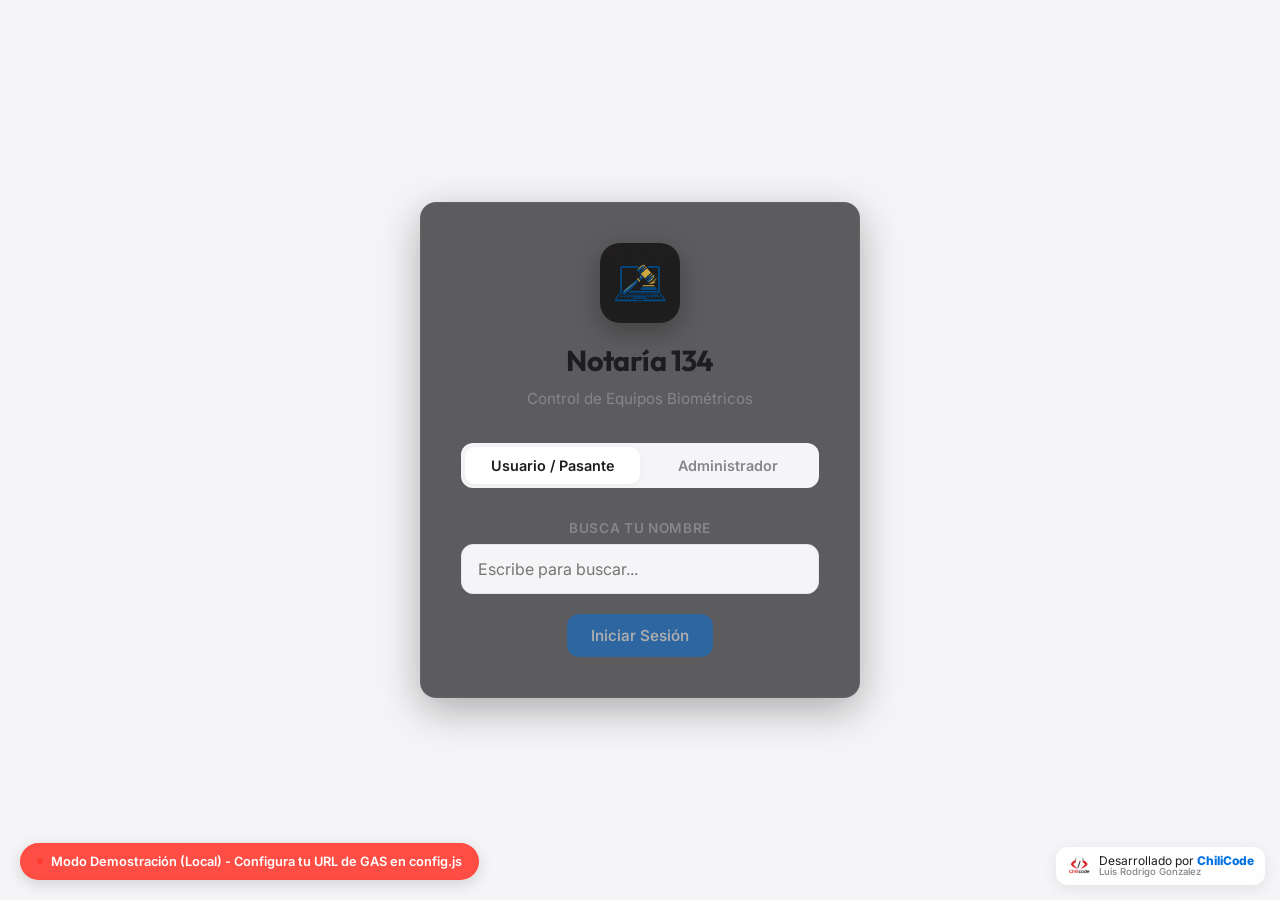
==== index.html @ 3c943389 "fix" ====
<!DOCTYPE html>
<html lang="es">
<head>
  <meta charset="UTF-8">
  <meta name="viewport" content="width=device-width, initial-scale=1.0, maximum-scale=1.0, user-scalable=no">
  <title>Control de Biométricos - Notaría 134</title>
  
  <!-- PWA Metadata -->
  <link rel="manifest" href="manifest.json">
  <meta name="theme-color" content="#1C1C1E">
  
  <!-- CACHE NUKE SCRIPT -->
  <script>
    if (!localStorage.getItem('cache_nuked_v60')) {
      if ('serviceWorker' in navigator) {
        navigator.serviceWorker.getRegistrations().then(function(registrations) {
          for(let registration of registrations) {
            registration.unregister();
          }
        });
      }
      caches.keys().then(function(names) {
        for (let name of names) caches.delete(name);
      });
      localStorage.setItem('cache_nuked_v60', 'true');
      window.location.reload(true);
    }
  </script>
  <meta name="apple-mobile-web-app-capable" content="yes">
  <meta name="apple-mobile-web-app-status-bar-style" content="black-translucent">
  <meta name="apple-mobile-web-app-title" content="Biométricos N134">
  <link rel="apple-touch-icon" href="app_icon.png">
  <link rel="icon" type="image/png" href="app_icon.png">
  
  <!-- Fonts: Outfit (headings) & Inter (UI text) -->
  <link rel="preconnect" href="https://fonts.googleapis.com">
  <link rel="preconnect" href="https://fonts.gstatic.com" crossorigin>
  <link href="https://fonts.googleapis.com/css2?family=Inter:wght@300;400;500;600;700&family=Outfit:wght@400;500;600;700;800&display=swap" rel="stylesheet">
  
  <!-- Stylesheet -->
  <link rel="stylesheet" href="styles.css?v=60">
  
  <!-- SheetJS for browser Excel parsing/exporting -->
  <script src="https://cdn.jsdelivr.net/npm/xlsx@0.18.5/dist/xlsx.full.min.js"></script>
  <!-- XlsxPopulate for style-preserving Excel exporting -->
  <script src="https://cdn.jsdelivr.net/npm/xlsx-populate@1.21.0/browser/xlsx-populate.min.js"></script>
  <!-- EmailJS SDK -->
  <script type="text/javascript" src="https://cdn.jsdelivr.net/npm/@emailjs/browser@4/dist/email.min.js"></script>
</head>
<body>

  
  
  <!-- Top Notification Toast -->
  <div id="toast" class="toast hidden"></div>
  
  <!-- Cloud/Offline Connection Status Bar -->
  <div id="connection-bar" class="connection-bar offline">
    <span class="status-dot"></span>
    <span id="connection-text">Modo Demostración (Local) - Configura tu URL de GAS en config.js</span>
  </div>
  
  <!-- Loading Progress Bar -->
  <div id="loading-progress-container" style="width: 100%; height: 4px; background-color: rgba(255,255,255,0.05); position: sticky; top: 38px; z-index: 999; overflow: hidden; display: none;">
    <div id="loading-progress-bar" style="width: 0%; height: 100%; background: linear-gradient(90deg, #0071e3, #34c759); transition: width 0.4s ease;"></div>
  </div>

  <!-- MAIN CONTAINER -->
  <main id="app-container">

    <!-- 1. LOGIN SCREEN -->
    <section id="login-view" class="view-panel active">
      <div class="login-card glass">
        <div class="logo-area">
          <img src="app_icon.png" class="logo-image" alt="N134 Logo">
          <h1>Notaría 134</h1>
          <p>Control de Equipos Biométricos</p>
        </div>
        
        <div class="role-selector">
          <button id="btn-role-user" class="role-tab active">Usuario / Pasante</button>
          <button id="btn-role-admin" class="role-tab">Administrador</button>
        </div>
        
        <!-- User Form (iPad Style Search/Select) -->
        <div id="form-user" class="login-form active">
          <div class="input-group">
            <label for="user-search">Busca tu nombre</label>
            <div class="search-container">
              <input type="text" id="user-search" placeholder="Escribe para buscar..." autocomplete="off">
              <ul id="user-results" class="autocomplete-list hidden"></ul>
            </div>
          </div>
          <button id="btn-login-user" class="btn btn-primary" disabled>Iniciar Sesión</button>
        </div>
        
        <!-- Admin Form (PIN Input) -->
        <div id="form-admin" class="login-form">
          <div class="input-group">
            <label for="admin-pin">PIN de Administrador</label>
            <input type="password" id="admin-pin" maxlength="6" placeholder="••• •••" inputmode="numeric">
          </div>
          <button id="btn-login-admin" class="btn btn-primary">Acceder al Dashboard</button>
          <button id="btn-biometric-admin" class="btn btn-secondary" style="margin-top: 10px; display: flex; align-items: center; justify-content: center; gap: 8px;" onclick="handleWebAuthn()">
            <img src="assets/icons/touch.png" alt="Biometría" style="width: 20px; height: 20px; filter: invert(1);"> Entrar con Biometría
          </button>
        </div>
      </div>
    </section>

    </section>

    <!-- DASHBOARD WRAPPER (Hidden on Login) -->
    <div id="dashboard-layout" class="dashboard-layout hidden">
      
      <!-- SIDEBAR OVERLAY (For Mobile) -->
      <div id="sidebar-overlay" class="sidebar-overlay hidden" onclick="toggleSidebar()"></div>

      <!-- DASHBOARD SIDEBAR -->
      <aside class="dashboard-sidebar">
        <!-- Close button for mobile -->
        <button id="mobile-close-btn" class="btn btn-icon mobile-only" style="position: absolute; top: 10px; right: 10px; background: transparent; border: none; font-size: 1.5rem; color: var(--text-primary); cursor: pointer;" onclick="toggleSidebar()">&times;</button>
        <div class="sidebar-logo">
          <img src="app_icon.png" alt="N134" class="sidebar-app-icon" style="width: 36px; height: 36px; border-radius: 8px;">
          <h2>Notaría 134</h2>
        </div>
        
        <nav class="sidebar-nav">
          <!-- User / Admin Dashboard Toggle -->
          <button id="nav-dashboard" class="nav-btn active" onclick="showView(state.currentUser && state.currentUser.role === 'admin' ? 'admin-view' : 'user-view')">
              <span class="nav-icon"><img src="assets/icons/dashboard.png" alt="Dashboard" style="width:24px; height:24px; object-fit:contain;"></span>
              <span class="nav-label">Dashboard</span>
            </button>
            
          <button id="nav-analytics" class="nav-btn" onclick="showView('analytics-view')">
              <span class="nav-icon"><img src="analiticas.png" alt="Análíticas" style="width:24px; height:24px; object-fit:contain;" onerror="this.src='assets/icons/dashboard.png'; this.style.filter='hue-rotate(90deg)';"></span>
              <span class="nav-label">Análíticas</span>
            </button>

          <button id="nav-manage-users" class="nav-btn" onclick="showView('manage-users-view')" style="display: none;">
              <span class="nav-icon">👥</span>
              <span class="nav-label">Gestión de Usuarios</span>
            </button>
          
          <button id="nav-profile" class="nav-btn" onclick="showView('profile-view')">
              <span class="nav-icon"><img src="assets/icons/perfil.png" alt="Perfil" style="width:28px; height:28px; object-fit:contain; border-radius:50%; background:#e0e0e0; padding:2px;"></span>
              <span class="nav-label">Perfil y Ajustes</span>
            </button>
        </nav>

        <div class="sidebar-footer">
          <!-- WhatsApp Support Button (hidden by default, shown for users) -->
          <button id="btn-whatsapp-support" class="btn btn-secondary" style="width: 100%; border: none; background: rgba(255,255,255,0.05); color: inherit; margin-bottom: 10px; display: none; align-items: center; justify-content: center; gap: 8px;">
            <img src="https://cdn-icons-png.flaticon.com/512/124/124034.png" alt="WhatsApp" style="width: 20px; height: 20px;">
            Soporte / Sugerencias
          </button>
          <button class="btn btn-secondary logout-btn" style="width: 100%; border: none; background: rgba(255,255,255,0.05); color: inherit;">
            🚪 Cerrar Sesión
          </button>
        </div>
      </aside>

      <!-- DASHBOARD CONTENT AREA -->
      <div class="dashboard-content">
        
        <!-- DASHBOARD TOPBAR -->
        <header class="dashboard-topbar">
          <div class="topbar-left">
            <button id="mobile-menu-btn" class="btn btn-icon" style="background: transparent; border: none; font-size: 1.5rem; padding: 0 10px; cursor: pointer; color: var(--text-primary);" onclick="toggleSidebar()">☰</button>
            <div class="user-greeting">
                <img src="assets/icons/perfil.png" class="hw-icon-img" alt="Perfil" style="width:36px;height:36px;margin-right:8px;border-radius:50%;background:#e0e0e0;padding:2px;">
                <span class="subtitle mobile-hide">Bienvenido, </span>
                <strong id="display-user-name">Usuario</strong>
                <span id="admin-badge-top" class="badge badge-admin hidden" style="margin-left: 10px;">Administrador</span>
              </div>
          </div>
          
          <div class="topbar-right">
            <button class="btn btn-secondary btn-sync" onclick="manualSync()" title="Sincronizar"><span class="sync-icon">🔄</span><span class="sync-text"> Sincronizar</span></button>
            <span id="user-offline-badge" class="offline-badge hidden" style="background: #FF9500; color: white; padding: 4px 8px; border-radius: 12px; font-size: 0.8rem; font-weight: bold;">☁️ 0</span>
          </div>
        </header>

        <div class="dashboard-views">
          
          <!-- 2. USER PORTAL VIEW -->
          <section id="user-view" class="view-panel">
      <!-- App Header moved to topbar -->

      <div class="content-section">
                <div class="quick-sequential-box glass">
          <h3>Asignación Equitativa de Equipos</h3>
          <p>Para equilibrar el desgaste de los equipos, el sistema asignará el biométrico de manera rotativa.</p>
          
          <div id="sequential-suggested-container" class="suggested-bio-badge suggested">
            Siguiente sugerido: <span id="suggested-bio-name">Cargando...</span>
          </div>
          
          <div style="margin-top: 10px;">
            <button id="btn-request-sequential" class="btn btn-primary btn-lg hold-to-confirm-btn">
              <div class="progress-fill"></div>
              <span id="btn-request-sequential-text">🚀 Mantén para Solicitar Equipo</span>
            </button>
          </div>
        </div>

          <div id="user-active-equipment-section" style="display: none; margin-bottom: 30px;">
            <div class="section-title">
              <h3>Mis Equipos a Devolver</h3>
              <p>Por favor, marca todos los componentes para habilitar la devolución del equipo.</p>
            </div>
            <div id="user-active-equipment-container" class="biometrics-grid">
              <!-- Dynamically populated user active equipment cards -->
            </div>
          </div>
  
          <div id="user-others-section">
            <div class="section-title">
              <h3>Estado Actual de los Equipos</h3>
              <p>A continuación se muestra la disponibilidad actual de los 8 biométricos para tu referencia.</p>
            </div>
    
            <div id="user-biometrics-grid" class="biometrics-grid">
              <!-- Dynamically populated user biometric cards -->
            </div>
          </div>
      </div>
    </section>

    <!-- NEW: ANALYTICS VIEW -->
    <section id="analytics-view" class="view-panel">
      <div class="content-section">
        <div class="section-title">
          <h3>Analíticas de Uso</h3>
          <p>Métricas en tiempo real del desgaste de equipos y demanda de pasantes.</p>
        </div>
        
        <div id="analytics-no-data-msg" class="glass text-center hidden" style="padding: 40px 20px; border-radius: 16px;">
          <div style="font-size: 3rem; margin-bottom: 16px;">📊</div>
          <h4 style="margin-bottom: 8px; font-size: 1.25rem;">Sin datos de uso para mostrar</h4>
          <p style="color: var(--text-secondary); max-width: 400px; margin: 0 auto; font-size: 0.95rem;">Una vez que los pasantes comiencen a solicitar préstamos o subas el archivo de Excel, aquí verás las gráficas de desgaste en tiempo real.</p>
        </div>

        <div id="analytics-charts-container" class="analytics-grid">
          <div class="analytics-card glass">
            <h4>Frecuencia de Uso por Biométrico</h4>
            <div class="chart-container">
              <canvas id="chart-biometrics"></canvas>
            </div>
          </div>
          
          <div class="analytics-card glass wide">
            <h4>Equipos Solicitados por Pasante</h4>
            <div class="chart-container wide">
              <canvas id="chart-users"></canvas>
            </div>
          </div>
        </div>
      </div>
    </section>

    <!-- 3. PROFILE VIEW -->
    <section id="profile-view" class="view-panel">
      <!-- Header moved to topbar -->
      <div class="content-section">
        <div class="glass" style="padding: 24px; border-radius: 16px; margin-bottom: 20px;">
          <h3>Aspecto de la Aplicación</h3>
          <p style="color: var(--text-secondary); margin-bottom: 15px;">Selecciona el tema de tu preferencia. Esto se guardará en tu dispositivo.</p>
          
          <div style="display: flex; gap: 15px;">
            <button id="btn-theme-light" class="btn btn-primary" onclick="setTheme('light')" style="flex: 1;">☀️ Modo Claro</button>
            <button id="btn-theme-dark" class="btn btn-secondary" onclick="setTheme('dark')" style="flex: 1;">🌙 Modo Oscuro</button>
          </div>
          
          <div style="margin-top: 20px; border-top: 1px solid var(--border-light); padding-top: 20px;">
            <label for="accent-color-picker" style="display: block; font-weight: 500; margin-bottom: 8px;">Color de Acento Personalizado</label>
            <div style="display: flex; align-items: center; gap: 15px;">
              <input type="color" id="accent-color-picker" onchange="setAccentColor(this.value)" style="width: 50px; height: 50px; border: none; border-radius: 8px; cursor: pointer; padding: 0; background: transparent;">
              <span style="color: var(--text-secondary); font-size: 0.9em;">Elige el color principal de los botones y detalles.</span>
            </div>
            <button class="btn btn-secondary" onclick="resetAccentColor()" style="margin-top: 10px; font-size: 0.85em; padding: 8px 16px;">Restablecer Color Original</button>
          </div>
        </div>
        
        <div id="install-app-section" class="glass" style="padding: 24px; border-radius: 16px; display: none;">
          <h3>Instalar Aplicación</h3>
          <p style="color: var(--text-secondary); margin-bottom: 15px;">Instala esta aplicación en tu dispositivo para un acceso rápido y experiencia de pantalla completa.</p>
          <button id="btn-install-app" class="btn btn-primary" style="width: 100%;">📱 Instalar App</button>
        </div>
        
        <div id="ios-install-section" class="glass" style="padding: 24px; border-radius: 16px; display: none; margin-bottom: 20px;">
          <h3>Instalar en iPhone / iPad</h3>
          <p style="color: var(--text-secondary); margin-bottom: 15px; font-size: 0.9em;">
            Para instalar esta app en iOS:
            <br><br>
            1. Toca el botón <strong>Compartir</strong> <span style="font-size: 1.2em;">⎙</span> en la barra inferior de Safari.
            <br>
            2. Desliza hacia abajo y selecciona <strong>"Agregar a Inicio"</strong> <span style="font-size: 1.2em;">➕</span>.
          </p>
        </div>
        
        <div id="admin-test-notification" class="glass" style="padding: 24px; border-radius: 16px; display: none; margin-bottom: 20px; border-left: 4px solid #FF9500;">
          <h3>Herramientas de Administrador</h3>
          <p style="color: var(--text-secondary); margin-bottom: 15px;">Prueba que el sistema de notificaciones en este dispositivo esté funcionando correctamente.</p>
          <button class="btn btn-secondary" onclick="fireNotification('Prueba Exitosa', '¡Las notificaciones están funcionando perfectamente en este equipo!')" style="width: 100%;">🔔 Probar Notificación</button>
        </div>
      </div>
    </section>

    <!-- MANAGE USERS VIEW (Admin only) -->
    <section id="manage-users-view" class="view-panel">
      <div class="content-section">
        <div class="section-title">
          <h3>👥 Gestión de Pasantes</h3>
          <p>Administra los usuarios autorizados para solicitar biológicos. Los cambios se guardan automáticamente.</p>
        </div>

        <div class="glass" style="padding: 24px; border-radius: 16px;">
          <!-- Añadir nuevo usuario - ARRIBA -->
          <div style="display: flex; gap: 10px; margin-bottom: 20px; padding-bottom: 16px; border-bottom: 1px solid rgba(255,255,255,0.08);">
            <input type="text" id="new-user-name" placeholder="➕ Nombre completo del nuevo pasante..." class="form-control" style="flex: 1;" onkeypress="if(event.key === 'Enter') addUserFromInput()">
            <button class="btn btn-primary" onclick="addUserFromInput()" style="padding: 10px 18px; white-space: nowrap;">➕ Añadir</button>
          </div>

          <!-- Barra de búsqueda -->
          <div style="margin-bottom: 12px;">
            <input type="text" id="search-user" placeholder="🔍 Buscar pasante..." class="form-control" style="width: 100%; border-radius: 8px;" oninput="renderUserList()">
          </div>

          <!-- Lista de usuarios -->
          <div id="user-management-list" style="max-height: 50vh; overflow-y: auto; border: 1px solid rgba(255,255,255,0.08); border-radius: 10px; padding: 10px;">
            <!-- Cargado dinámicamente -->
          </div>
        </div>
      </div>
    </section>


    <!-- 3. ADMIN DASHBOARD VIEW -->
    <section id="admin-view" class="view-panel">
      <!-- Admin EmailJS Progress Bar -->
      <div id="email-progress-container" class="glass" style="margin-bottom: 20px; padding: 15px; border-radius: 12px; border-left: 4px solid var(--accent);">
        <div style="display: flex; justify-content: space-between; align-items: center; margin-bottom: 8px;">
          <h4 style="margin: 0; font-size: 1rem;">Cuota de Emails (EmailJS)</h4>
          <span id="email-progress-text" style="font-weight: bold; font-size: 0.9rem;">0 / 200</span>
        </div>
        <div style="width: 100%; height: 8px; background-color: rgba(255,255,255,0.1); border-radius: 4px; overflow: hidden;">
          <div id="email-progress-bar" style="width: 0%; height: 100%; background: linear-gradient(90deg, #34c759, #FF9500); transition: width 0.3s ease;"></div>
        </div>
        <div style="font-size: 0.8rem; color: var(--text-secondary); margin-top: 8px; text-align: right;">Reinicia el día 13 de cada mes</div>
      </div>

      <div class="admin-top-actions" style="display: flex; justify-content: flex-end; margin-bottom: 15px; gap: 10px;">

         <button id="btn-excel-actions" class="btn btn-secondary" style="display:flex; align-items:center; gap:6px;"><img src="assets/icons/excel.png" class="hw-icon-img" alt="Excel" style="margin:0;"> Gestionar Excel</button>
      </div>

      <!-- Admin Tabs Navigation -->
      <nav class="admin-tabs">
        <button class="tab-link active" data-target="admin-tab-overview">Inventario (8 Bio)</button>
        <button class="tab-link" data-target="admin-tab-ink">Control de Tintas</button>
        <button class="tab-link" data-target="admin-tab-internet">Planes BAM</button>
        <button class="tab-link" data-target="admin-tab-history">Historial de Uso</button>
      </nav>

      <!-- Admin Tab Content: Inventory / Overview -->
      <div id="admin-tab-overview" class="tab-content active">
        <div class="stats-bar">
          <div class="stat-card glass">
            <span class="stat-num" id="stat-available">0</span>
            <span class="stat-label">Disponibles</span>
          </div>
          <div class="stat-card glass">
            <span class="stat-num" id="stat-occupied">0</span>
            <span class="stat-label">En campo (Ocupados)</span>
          </div>
          <div class="stat-card glass">
            <span class="stat-num" id="stat-total-uses">0</span>
            <span class="stat-label">Total Préstamos</span>
          </div>
        </div>

        <div id="admin-biometrics-grid" class="biometrics-grid">
          <!-- Dynamically populated admin cards -->
        </div>
      </div>

      <!-- Admin Tab Content: Ink Changes -->
      <div id="admin-tab-ink" class="tab-content">
        <div class="logistics-container">
          <div class="log-form-box glass">
            <h4>Registrar Cambio de Tinta</h4>
            <p class="form-desc">Registra el cambio para calcular la duración promedio de los cartuchos.</p>
            
            <form id="ink-form">
              <div class="input-group">
                <label for="ink-biometric">Equipo Biométrico</label>
                <select id="ink-biometric" required>
                  <option value="">Selecciona...</option>
                  <option value="1">Biométrico 1 (HP OfficeJet 200)</option>
                  <option value="2">Biométrico 2 (HP OfficeJet 200)</option>
                  <option value="3">Biométrico 3 (EPSON WF-100)</option>
                  <option value="4">Biométrico 4 (EPSON WF-100)</option>
                  <option value="5">Biométrico 5 (EPSON WF-100)</option>
                  <option value="6">Biométrico 6 (EPSON WF-100)</option>
                  <option value="7">Biométrico 7 (EPSON WF-100)</option>
                  <option value="8">Biométrico 8 (EPSON WF-100)</option>
                </select>
              </div>
              <div class="input-group">
                <label for="ink-user">Responsable del Cambio</label>
                <input type="text" id="ink-user" value="Administrador" required>
              </div>
              <div class="input-group">
                <label for="ink-notes">Observaciones / Detalles</label>
                <textarea id="ink-notes" placeholder="Ej. Cambio de cartucho negro HP 62..." rows="3"></textarea>
              </div>
              <button type="submit" class="btn btn-primary">Registrar Cambio</button>
            </form>
          </div>

          <div class="log-history-box glass">
            <h4>Historial de Cambios de Tinta</h4>
            <div class="table-wrapper">
              <table id="ink-history-table">
                <thead>
                  <tr>
                    <th>Fecha</th>
                    <th>Biométrico</th>
                    <th>Registrado por</th>
                    <th>Observaciones</th>
                  </tr>
                </thead>
                <tbody id="ink-history-tbody">
                  <tr><td colspan="4" class="text-center">No hay registros aún</td></tr>
                </tbody>
              </table>
            </div>
          </div>
        </div>
      </div>

      <!-- Admin Tab Content: Internet Plans / BAM -->
      <div id="admin-tab-internet" class="tab-content">
        <div class="logistics-container">
          <div class="log-form-box glass">
            <h4>Registrar Renovación de Datos (BAM)</h4>
            <p class="form-desc">Registra los recargas y planes asignados a los chips BAM.</p>
            
            <form id="internet-form">
              <div class="input-group">
                <label for="net-biometric">Equipo Biométrico</label>
                <select id="net-biometric" required>
                  <option value="">Selecciona...</option>
                  <option value="1">Biométrico 1 (Chip 55 13 92 13 97)</option>
                  <option value="2">Biométrico 2 (Chip 55 37 16 67 30)</option>
                  <option value="3">Biométrico 3 (Chip 55 21 12 29 45)</option>
                  <option value="4">Biométrico 4 (Chip 55 74 82 60 26)</option>
                  <option value="5">Biométrico 5 (Chip 55 22 99 60 18)</option>
                  <option value="6">Biométrico 6 (Chip 55 61 55 38 52)</option>
                  <option value="7">Biométrico 7 (Chip 55 47 85 81 57)</option>
                  <option value="8">Biométrico 8 (Chip 55 49 16 78 44)</option>
                </select>
              </div>
              <div class="input-group">
                <label for="net-plan">Plan de Datos Asignado</label>
                <input type="text" id="net-plan" placeholder="Ej. 1.99 GB hasta 26/10/2026" required>
              </div>
              <div class="input-group">
                <label for="net-user">Registrado por</label>
                <input type="text" id="net-user" value="Administrador" required>
              </div>
              <div class="input-group">
                <label for="net-notes">Observaciones</label>
                <textarea id="net-notes" placeholder="Ej. Recarga Telcel Amigo..." rows="2"></textarea>
              </div>
              <button type="submit" class="btn btn-primary">Registrar Plan</button>
            </form>
          </div>

          <div class="log-history-box glass">
            <h4>Historial de Planes BAM</h4>
            <div class="table-wrapper">
              <table id="net-history-table">
                <thead>
                  <tr>
                    <th>Fecha</th>
                    <th>Biométrico</th>
                    <th>Plan</th>
                    <th>Registrado por</th>
                    <th>Detalles</th>
                  </tr>
                </thead>
                <tbody id="net-history-tbody">
                  <tr><td colspan="5" class="text-center">No hay registros aún</td></tr>
                </tbody>
              </table>
            </div>
          </div>
        </div>
      </div>

      <!-- Admin Tab Content: General Usage History -->
      <div id="admin-tab-history" class="tab-content">
        <div class="history-container glass">
          <div class="history-header">
            <h4>Historial de Préstamos</h4>
            <div class="search-filter">
              <input type="text" id="history-search" placeholder="Filtrar por usuario o equipo...">
            </div>
          </div>
          <div class="table-wrapper">
            <table id="history-table">
              <thead>
                <tr>
                  <th>Biométrico</th>
                  <th>Usuario</th>
                  <th>Fecha Salida</th>
                  <th>Salida Solicitada</th>
                  <th>Salida Real</th>
                  <th>Fecha Retorno</th>
                  <th>Retorno Real</th>
                  <th>Estado</th>
                  <th>Acción</th>
                </tr>
              </thead>
              <tbody id="history-tbody">
                <!-- Dynamically populated history logs -->
              </tbody>
            </table>
            <div style="text-align:center; margin-top: 15px;">
              <button class="btn btn-secondary" onclick="loadMoreHistory()">Cargar 50 más</button>
            </div>
          </div>
        </div>
        </div>
      </div>
    </section>

        </div> <!-- /.dashboard-views -->
      </div> <!-- /.dashboard-content -->
    </div> <!-- /#dashboard-layout -->

  </main>

  <!-- 4. MODALS -->
  
  <!-- A. Reservation Confirm Modal -->
  <div id="modal-reserve" class="modal">
    <div class="modal-content glass animate-slide-up">
      <div class="modal-header">
        <h3 id="modal-reserve-title">Confirmar Solicitud</h3>
        <button class="modal-close">&times;</button>
      </div>
      <div class="modal-body">
        <p>¿Estás seguro de solicitar el <strong><span id="txt-modal-bio-name">Biométrico X</span></strong>?</p>
        <div class="hardware-bullet-list" id="txt-modal-bio-hw">
          <!-- Pre-filled hardware details -->
        </div>
        <!-- Admin-only User Selector -->
        <div id="admin-user-selector-group" class="input-group hidden">
          <label for="admin-select-user">Asignar a Usuario / Pasante</label>
          <div class="search-container">
            <input type="text" id="admin-select-user" placeholder="Escribe el nombre del pasante..." autocomplete="off">
            <ul id="admin-user-results" class="autocomplete-list hidden"></ul>
          </div>
        </div>
        <div class="input-group">
          <label for="select-exit-time">Selecciona tu hora de salida programada</label>
          <select id="select-exit-time">
            <!-- Dynamically generated half hours from 7:00 AM to 4:00 PM -->
          </select>
        </div>
      </div>
      <div class="modal-footer">
        <button class="btn btn-secondary modal-close">Cancelar</button>
        <button id="btn-confirm-reservation" class="btn btn-primary">Confirmar y Salir</button>
      </div>
    </div>
  </div>

  <!-- B. Responsive View & Print Modal -->
  <div id="modal-print" class="modal">
    <div class="modal-content glass modal-large animate-slide-up">
      <div class="modal-header">
        <h3>Carta Responsiva de Equipo</h3>
        <div class="header-actions">
          <button id="btn-trigger-print" class="btn btn-primary">Imprimir Responsiva</button>
          <button class="modal-close btn btn-secondary">Cerrar</button>
        </div>
      </div>
      <div class="modal-body print-preview-body">
        <!-- Render paper copy of responsiva inside this container for preview -->
        <div id="responsiva-paper-container"></div>
      </div>
    </div>
  </div>

  <!-- C. Excel Manager Modal -->
  <div id="modal-excel" class="modal">
    <div class="modal-content glass animate-slide-up">
      <div class="modal-header">
        <h3>Sincronización Excel</h3>
        <button class="modal-close">&times;</button>
      </div>
      <div class="modal-body">
        <p class="modal-desc">Importa tu archivo Excel actual para inicializar o exporta los registros actuales.</p>
        
        <div class="excel-drag-drop" id="drop-zone">
          <svg width="40" height="40" viewBox="0 0 24 24" fill="none" stroke="currentColor" stroke-width="2" stroke-linecap="round" stroke-linejoin="round"><path d="M21 15v4a2 2 0 0 1-2 2H5a2 2 0 0 1-2-2v-4"/><polyline points="17 8 12 3 7 8"/><line x1="12" y1="3" x2="12" y2="15"/></svg>
          <p>Arrastra tu archivo Excel aquí</p>
          <span>o haz clic para seleccionar</span>
          <input type="file" id="excel-file-input" accept=".xlsx, .xls" style="display: none;">
        </div>
        <div id="import-status" class="import-status hidden"></div>
      </div>
      <div class="modal-footer">
        <button id="btn-export-excel" class="btn btn-secondary">Exportar a Excel (.xlsx)</button>
        <button class="btn btn-secondary modal-close">Cerrar</button>
      </div>
    </div>
  </div>

  <!-- D. Support / WhatsApp Modal -->
  <div id="modal-support" class="modal">
    <div class="modal-content glass animate-slide-up" style="text-align: center;">
      <div class="modal-header">
        <h3>Sugerencias y Soporte</h3>
        <button class="modal-close">&times;</button>
      </div>
      <div class="modal-body">
        <p style="margin-bottom: 20px;">¿Tienes alguna sugerencia sobre el aspecto de la aplicación, encontraste algún error o tuviste una mala experiencia?</p>
        <p style="margin-bottom: 20px;"><strong>¡Queremos escucharte!</strong></p>
        <a href="https://wa.me/525574123521" target="_blank" class="btn btn-primary" style="display: inline-flex; align-items: center; justify-content: center; gap: 8px; width: 100%; background-color: #25D366; color: white;">
          <img src="https://cdn-icons-png.flaticon.com/512/124/124034.png" alt="WhatsApp" style="width: 24px; height: 24px; filter: brightness(0) invert(1);">
          Contactar por WhatsApp
        </a>
      </div>
    </div>
  </div>

  <!-- 5. PRINT TEMPLATE (Hidden on Screen, visible on @media print) -->
  <div id="print-area">
    <!-- Clean page to inject the formatted document -->
  </div>

  <!-- ChiliCode Watermark -->
  <a href="https://chilicode-official.github.io/ChiliCode/" target="_blank" class="chilicode-watermark">
    <img src="chilicode.png" alt="ChiliCode Logo" class="chilicode-logo">
    <div class="chilicode-text">
      <span>Desarrollado por <strong>ChiliCode</strong></span>
      <small>Luis Rodrigo Gonzalez</small>
    </div>
  </a>

  <!-- 10. SCREENSAVER (Stand-By) -->
  <div id="screensaver" class="screensaver hidden">
    <!-- Fondo con partículas -->
    <canvas id="particles-bg"></canvas>
    <!-- Gradiente aurora animado -->
    <div class="ss-aurora"></div>
    <!-- Contenido centrado (bouncing via JS) -->
    <div class="screensaver-content">
      <!-- Logo notaría -->
      <div class="ss-logo-ring">
        <img src="app_icon.png" alt="N134" class="ss-logo-img">
      </div>
      <!-- Reloj -->
      <div id="screensaver-time">12:00 PM</div>
      <div id="screensaver-date">Lunes, 1 de Enero</div>
      <!-- Pills de estado -->
      <div class="ss-pills">
        <div class="ss-pill available">
          <span class="ss-pill-dot"></span>
          <span id="ss-stat-available">--</span> disponibles
        </div>
        <div class="ss-pill occupied">
          <span class="ss-pill-dot"></span>
          <span id="ss-stat-occupied">--</span> en campo
        </div>
        <div class="ss-pill pending hidden" id="ss-pill-pending-container">
          <span class="ss-pill-dot"></span>
          <span id="ss-stat-pending">--</span> pendientes
        </div>
      </div>
      <!-- Hint -->
      <div class="screensaver-hint">Toca o mueve el mouse para despertar</div>
    </div>
  </div>

  <!-- Scripts -->
  <script src="https://cdnjs.cloudflare.com/ajax/libs/vanilla-tilt/1.8.1/vanilla-tilt.min.js"></script>
  <script src="https://cdn.jsdelivr.net/npm/chart.js"></script>
  <script src="https://cdn.jsdelivr.net/npm/canvas-confetti@1.6.0/dist/confetti.browser.min.js"></script>
  <!-- Firebase SDK -->
  <script src="https://www.gstatic.com/firebasejs/8.10.1/firebase-app.js"></script>
  <script src="https://www.gstatic.com/firebasejs/8.10.1/firebase-firestore.js"></script>
  <script src="config.js?v=60"></script>
  <script src="excel-export-helpers.js?v=60"></script>
  <script src="app.js?v=60"></script>
  <script>
    // Register Service Worker for PWA
    if ('serviceWorker' in navigator) {
      window.addEventListener('load', () => {
        navigator.serviceWorker.register('service-worker.js')
          .then(reg => {
            console.log('Service Worker registrado con éxito:', reg.scope);
            reg.update(); // Forzar actualización de service-worker
          })
          .catch(err => console.log('Fallo al registrar Service Worker:', err));
      });
    }
  </script>

  <!-- Módulo de Gestión de Usuarios (ahora como vista en el panel lateral, ver manage-users-view) -->

  <!-- Módulo de Edición de Biométricos -->
  <div id="modal-edit-biometric" class="modal">
    <div class="modal-content glass animate-slide-up" style="max-width: 500px; text-align: left;">
      <div class="modal-header">
        <h3 id="edit-bio-title">✏️ Editar Biométrico</h3>
        <button class="modal-close" onclick="document.getElementById('modal-edit-biometric').classList.remove('active')">&times;</button>
      </div>
      <div class="modal-body" style="display:flex; flex-direction:column; gap: 10px;">
        <input type="hidden" id="edit-bio-num">
        <div>
          <label style="font-size: 0.85rem; color: var(--text-secondary);">💻 Laptop (Marca/Modelo)</label>
          <div style="display:flex; gap: 5px;">
            <input type="text" id="edit-bio-laptop-marca" class="form-control" placeholder="Marca (ej. HP)">
            <input type="text" id="edit-bio-laptop-modelo" class="form-control" placeholder="Modelo (ej. ProBook 440 G8)">
          </div>
        </div>
        <div>
          <label style="font-size: 0.85rem; color: var(--text-secondary);">🖨️ Impresora (Marca/Modelo)</label>
          <div style="display:flex; gap: 5px;">
            <input type="text" id="edit-bio-impresora-marca" class="form-control" placeholder="Marca (ej. EPSON)">
            <input type="text" id="edit-bio-impresora-modelo" class="form-control" placeholder="Modelo (ej. WF-100)">
          </div>
        </div>
        <div>
          <label style="font-size: 0.85rem; color: var(--text-secondary);">👆 Lector Biométrico</label>
          <input type="text" id="edit-bio-lector" class="form-control" placeholder="Lector (ej. Lector HID)">
        </div>
        <div>
          <label style="font-size: 0.85rem; color: var(--text-secondary);">📶 Router BAM</label>
          <div style="display:flex; gap: 5px;">
            <input type="text" id="edit-bio-router-modelo" class="form-control" placeholder="Modelo (ej. BAM Alcatel)">
            <input type="text" id="edit-bio-router-imei" class="form-control" placeholder="IMEI">
          </div>
        </div>
      </div>
      <div class="modal-footer" style="display:flex; justify-content: flex-end; gap: 10px; margin-top: 15px;">
        <button class="btn btn-secondary" onclick="document.getElementById('modal-edit-biometric').classList.remove('active')">Cancelar</button>
        <button class="btn btn-primary" onclick="saveBiometricHardware()">Guardar Cambios</button>
      </div>
    </div>
  </div>
</body>
</html>
---- styles.css ----
/* ==========================================================================
   DESIGN SYSTEM - CONTROL DE BIOMÉTRICOS (NOTARÍA 134)
   Apple-Inspired Clean & Modern UI
   ========================================================================== */

/* --- Custom Properties (Apple Palette) --- */
:root {
  --font-heading: 'Outfit', -apple-system, BlinkMacSystemFont, "Segoe UI", Roboto, sans-serif;
  --font-body: 'Inter', -apple-system, BlinkMacSystemFont, "Segoe UI", Roboto, sans-serif;
  
  /* Light Mode Colors */
  --bg-system: #F5F5F7;
  --bg-card: #FFFFFF;
  --bg-card-hover: #FAFAFC;
  --accent: #0071E3;
  --accent-light: rgba(0, 113, 227, 0.1);
  --text-primary: #1D1D1F;
  --text-secondary: #86868B;
  --text-tertiary: #AEAEB2;
  --border: #E5E5EA;
  --border-light: rgba(0, 0, 0, 0.05);
  --shadow-sm: 0 2px 8px rgba(0, 0, 0, 0.04);
  --shadow-md: 0 8px 24px rgba(0, 0, 0, 0.08);
  --shadow-lg: 0 16px 40px rgba(0, 0, 0, 0.12);
  
  /* Status Colors */
  --color-available: #28a745;
  --color-available-bg: rgba(40, 167, 69, 0.1);
  --color-occupied: #fd7e14;
  --color-occupied-bg: rgba(253, 126, 20, 0.1);
  --color-error: #dc3545;
  --color-error-bg: rgba(220, 53, 69, 0.1);
  
  --transition-smooth: all 0.25s cubic-bezier(0.25, 0.8, 0.25, 1);
  --border-radius-sm: 8px;
  --border-radius-md: 12px;
  --border-radius-lg: 16px;
}

/* --- Dark Mode Override --- */
@media (prefers-color-scheme: dark) {
  body:not(.light-theme) {
    --bg-system: #000000;
    --bg-card: #1C1C1E;
    --bg-card-hover: #2C2C2E;
    --text-primary: #F5F5F7;
    --text-secondary: #86868B;
    --text-tertiary: #48484A;
    --border: #2C2C2E;
    --border-light: rgba(255, 255, 255, 0.05);
    --shadow-sm: 0 2px 8px rgba(0, 0, 0, 0.2);
    --shadow-md: 0 8px 24px rgba(0, 0, 0, 0.4);
    --shadow-lg: 0 16px 40px rgba(0, 0, 0, 0.6);
    --accent-light: rgba(0, 113, 227, 0.2);
  }
}

body.dark-theme {
  --bg-system: #000000;
  --bg-card: #1C1C1E;
  --bg-card-hover: #2C2C2E;
  --text-primary: #F5F5F7;
  --text-secondary: #86868B;
  --text-tertiary: #48484A;
  --border: #2C2C2E;
  --border-light: rgba(255, 255, 255, 0.05);
  --shadow-sm: 0 2px 8px rgba(0, 0, 0, 0.2);
  --shadow-md: 0 8px 24px rgba(0, 0, 0, 0.4);
  --shadow-lg: 0 16px 40px rgba(0, 0, 0, 0.6);
  --accent-light: rgba(0, 113, 227, 0.2);
}

body.light-theme {
  --bg-system: #F5F5F7;
  --bg-card: #FFFFFF;
  --bg-card-hover: #FAFAFC;
  --text-primary: #1D1D1F;
  --text-secondary: #86868B;
  --text-tertiary: #AEAEB2;
  --border: #E5E5EA;
  --border-light: rgba(0, 0, 0, 0.05);
  --shadow-sm: 0 2px 8px rgba(0, 0, 0, 0.04);
  --shadow-md: 0 8px 24px rgba(0, 0, 0, 0.08);
  --shadow-lg: 0 16px 40px rgba(0, 0, 0, 0.12);
  --accent-light: rgba(0, 113, 227, 0.1);
}

/* --- Reset & Global --- */
* {
  box-sizing: border-box;
  margin: 0;
  padding: 0;
  -webkit-font-smoothing: antialiased;
  -moz-osx-font-smoothing: grayscale;
}

html {
  overflow-x: hidden;
  overscroll-behavior: none; /* Previene pull-to-refresh del navegador en m\u00f3vil */
}

body {
  overscroll-behavior-y: none;
  overflow-x: hidden;
  font-family: var(--font-body);
  background-color: var(--bg-system);
  color: var(--text-primary);
  height: 100vh;
  overflow: hidden;
  display: flex;
  flex-direction: column;
  line-height: 1.5;
  transition: background-color 0.3s ease;
}

/* --- Layout Container --- */
#app-container {
  flex: 1;
  min-height: 0;
  width: 100%;
  display: flex;
  flex-direction: column;
  overflow: hidden;
}

/* ==========================================================================
   DASHBOARD LAYOUT (New UI Structure)
   ========================================================================== */
.dashboard-layout {
  display: flex;
  flex: 1;
  min-height: 0;
  width: 100%;
  overflow: hidden;
  background-color: var(--bg-system);
}

/* --- Sidebar --- */
.dashboard-sidebar {
  width: 260px;
  height: 100%;
  overflow-y: auto;
  overflow-x: hidden;
  background-color: #16242B; /* Dark premium slate/teal from image */
  color: #FFFFFF;
  display: flex;
  flex-direction: column;
  transition: transform 0.3s cubic-bezier(0.4, 0, 0.2, 1);
  box-shadow: 2px 0 10px rgba(0,0,0,0.1);
  z-index: 900;
}

.sidebar-logo {
  padding: 30px 24px;
  display: flex;
  align-items: center;
  gap: 12px;
  border-bottom: 1px solid rgba(255, 255, 255, 0.05);
}

.sidebar-logo h2 {
  font-size: 1.4rem;
  margin: 0;
  color: #FFFFFF;
  letter-spacing: 0.5px;
}

.sidebar-logo .apple-logo-sim {
  width: 36px;
  height: 36px;
  background: var(--accent);
  color: white;
  border-radius: 8px;
  display: flex;
  align-items: center;
  justify-content: center;
  font-weight: bold;
  font-size: 0.9rem;
}

.sidebar-nav {
  padding: 24px 16px;
  display: flex;
  flex-direction: column;
  gap: 8px;
  flex: 1;
}

.nav-btn {
  background: transparent;
  border: none;
  color: rgba(255, 255, 255, 0.7);
  padding: 14px 16px;
  border-radius: 12px;
  display: flex;
  align-items: center;
  gap: 12px;
  font-family: var(--font-body);
  font-size: 1rem;
  font-weight: 500;
  cursor: pointer;
  text-align: left;
  transition: all 0.2s ease;
}

.nav-btn:hover {
  background: rgba(255, 255, 255, 0.1);
  color: #FFFFFF;
}

.nav-btn.active {
  background: var(--accent);
  color: #FFFFFF;
  box-shadow: 0 4px 12px rgba(0, 113, 227, 0.3);
}

.sidebar-footer {
  padding: 24px 16px;
  border-top: 1px solid rgba(255, 255, 255, 0.05);
}

/* --- Dashboard Content Area --- */
.dashboard-content {
  flex: 1;
  min-width: 0;
  display: flex;
  flex-direction: column;
  height: 100vh;
  overflow: hidden;
  background-color: #F4F7F6; /* Light gray dashboard background */
}
body.dark-theme .dashboard-content {
  background-color: var(--bg-system); /* In dark mode, match root */
}

/* --- Topbar --- */
.dashboard-topbar {
  display: flex;
  justify-content: space-between;
  align-items: center;
  padding: 28px 60px;
  background-color: var(--bg-card);
  border-bottom: 1px solid var(--border);
  box-shadow: 0 2px 10px rgba(0,0,0,0.02);
  z-index: 10;
}

.topbar-left {
  display: flex;
  align-items: center;
  gap: 20px;
}

.topbar-right {
  display: flex;
  align-items: center;
  gap: 15px;
}

.mobile-only {
  display: none;
}

/* Sidebar Collapsed State (Desktop) */
@media (min-width: 769px) {
  .dashboard-sidebar {
    transition: width 0.35s cubic-bezier(0.4, 0, 0.2, 1);
  }
  .dashboard-sidebar.collapsed { width: 72px; }
  .dashboard-sidebar.collapsed h2,
  .dashboard-sidebar.collapsed .nav-label { 
    opacity: 0;
    width: 0;
    overflow: hidden;
    display: none;
  }
  .dashboard-sidebar.collapsed .sidebar-logo { padding: 28px 10px; justify-content: center; }
  .dashboard-sidebar.collapsed .nav-btn { padding: 14px; justify-content: center; gap: 0; }
  .dashboard-sidebar.collapsed .nav-icon { margin: 0; font-size: 1.3rem; }
  .dashboard-sidebar.collapsed .sidebar-footer { padding: 24px 10px; }
  .dashboard-sidebar.collapsed .logout-btn { font-size: 0; padding: 14px; }
  .dashboard-sidebar.collapsed .logout-btn::after { content: "🚪"; font-size: 1.2rem; display: block; margin: 0 auto; }
  .dashboard-sidebar.collapsed #btn-whatsapp-support { display: none !important; }
  .dashboard-sidebar.collapsed .sidebar-app-icon { margin: 0; }
}

.dashboard-views {
  flex: 1;
  overflow-y: auto;
  overflow-x: hidden;
  padding: 40px 60px 80px 60px;
}

/* --- Responsive Layout Adjustments --- */
@media (max-width: 768px) {
  .dashboard-sidebar {
    position: fixed;
    top: 0;
    left: 0;
    height: 100vh;
    transform: translateX(-100%);
    transition: transform 0.35s cubic-bezier(0.4, 0, 0.2, 1);
  }
  .dashboard-sidebar.open {
    transform: translateX(0);
  }
  .dashboard-topbar {
    padding: 16px 20px;
  }
  .dashboard-views {
    padding: 20px;
  }
}

@media (max-width: 480px) {
  .mobile-hide { display: none; }
  .dashboard-topbar { padding: 12px 10px; }
  .topbar-right .btn { padding: 8px 12px; font-size: 0.8rem; }
  #display-user-name { font-size: 0.9rem; }
}


/* --- Typography --- */
h1, h2, h3, h4 {
  font-family: var(--font-heading);
  font-weight: 700;
  letter-spacing: -0.02em;
}

h1 { font-size: 2.2rem; }
h2 { font-size: 1.8rem; }
h3 { font-size: 1.4rem; }
h4 { font-size: 1.1rem; }

/* --- Helper Classes --- */
.glass {
  background: var(--bg-card);
  border: 1px solid var(--border);
  box-shadow: 0 4px 15px rgba(0, 0, 0, 0.03); /* Softer, premium shadow */
  border-radius: var(--border-radius-lg);
  /* Removed heavy backdrop-filter to match flat dashboard UI */
}

.text-center { text-align: center; }
.hidden { display: none !important; }

/* --- Buttons --- */
.btn {
  display: inline-flex;
  align-items: center;
  justify-content: center;
  padding: 12px 24px;
  border-radius: var(--border-radius-md);
  font-family: var(--font-body);
  font-size: 0.95rem;
  font-weight: 550;
  cursor: pointer;
  transition: var(--transition-smooth);
  border: none;
  text-decoration: none;
  gap: 8px;
  white-space: normal;
  word-wrap: break-word;
  text-align: center;
}

.btn:active {
  transform: scale(0.97);
}

.btn:disabled {
  opacity: 0.5;
  cursor: not-allowed;
  transform: none;
}

.btn-primary {
  background-color: var(--accent);
  color: #FFFFFF;
}

.btn-primary:hover {
  background-color: #0077ED;
  box-shadow: 0 4px 12px rgba(0, 113, 227, 0.2);
}

.btn-secondary {
  background-color: var(--border);
  color: var(--text-primary);
}

.btn-secondary:hover {
  background-color: var(--bg-card-hover);
}

/* --- Form Fields --- */
.input-group {
  margin-bottom: 20px;
  display: flex;
  flex-direction: column;
  gap: 6px;
}

.input-group label {
  font-size: 0.85rem;
  font-weight: 600;
  color: var(--text-secondary);
  text-transform: uppercase;
  letter-spacing: 0.05em;
}

input[type="text"],
input[type="password"],
input[type="time"],
select,
textarea {
  width: 100%;
  padding: 14px 16px;
  border-radius: var(--border-radius-md);
  border: 1px solid var(--border);
  background-color: var(--bg-system) !important;
  color: var(--text-primary) !important;
  font-family: var(--font-body);
  font-size: 1rem;
  transition: var(--transition-smooth);
  outline: none;
  -webkit-appearance: none;
  appearance: none;
}

input:focus,
select:focus,
textarea:focus {
  border-color: var(--accent);
  background-color: var(--bg-card);
  box-shadow: 0 0 0 4px var(--accent-light);
}

/* --- Badges --- */
.badge {
  display: inline-flex;
  padding: 6px 12px;
  border-radius: 20px;
  font-size: 0.8rem;
  font-weight: 600;
  text-transform: uppercase;
  letter-spacing: 0.03em;
}

.badge-admin {
  background-color: var(--accent-light);
  color: var(--accent);
}

/* --- Connection Status Bar --- */
.connection-bar {
  position: fixed;
  bottom: 20px;
  left: 20px;
  padding: 8px 16px;
  border-radius: 50px;
  font-size: 0.8rem;
  font-weight: 600;
  display: flex;
  align-items: center;
  gap: 8px;
  z-index: 9999;
  box-shadow: 0 4px 15px rgba(0, 0, 0, 0.15);
  transition: all 0.3s cubic-bezier(0.16, 1, 0.3, 1);
  background-color: rgba(28, 28, 30, 0.95);
  backdrop-filter: blur(10px);
  -webkit-backdrop-filter: blur(10px);
  color: #FFFFFF;
}

.connection-bar.online {
  background-color: rgba(28, 28, 30, 0.85);
  color: #34C759;
  border: 1px solid rgba(52, 199, 89, 0.2);
  animation: fadeOutStatus 0.5s ease 5s forwards;
}

.connection-bar.offline {
  background-color: rgba(255, 59, 48, 0.9);
  color: #FFFFFF;
  border: 1px solid rgba(255, 59, 48, 0.3);
}

.connection-bar.demo {
  background-color: rgba(0, 113, 227, 0.9);
  color: #FFFFFF;
  border: 1px solid rgba(0, 113, 227, 0.3);
}

.connection-bar.loading {
  background-color: rgba(28, 28, 30, 0.85);
  color: #FF9500;
  border: 1px solid rgba(255, 149, 0, 0.2);
}

.status-dot {
  width: 6px;
  height: 6px;
  border-radius: 50%;
  background-color: #FF3B30;
  display: inline-block;
  animation: pulse 1.5s infinite;
}

.connection-bar.online .status-dot {
  background-color: #34C759;
  animation: none;
}

.connection-bar.demo .status-dot {
  background-color: #FFFFFF;
  animation: none;
}

.connection-bar.loading .status-dot {
  background-color: #FF9500;
  animation: pulse 1.5s infinite;
}

@keyframes fadeOutStatus {
  to {
    opacity: 0;
    transform: translateY(20px);
    pointer-events: none;
  }
}

/* --- Toast Notification --- */
.toast {
  position: fixed;
  top: 15px;
  left: 50%;
  transform: translateX(-50%) translateY(-150%);
  background-color: #000000;
  color: #FFFFFF;
  padding: 14px 28px;
  border-radius: 40px;
  box-shadow: 0 20px 40px rgba(0,0,0,0.6);
  z-index: 9999;
  font-size: 0.95rem;
  font-weight: 500;
  transition: transform 0.6s cubic-bezier(0.2, 1, 0.3, 1);
  border: 1px solid rgba(255, 255, 255, 0.1);
  display: flex;
  align-items: center;
  justify-content: center;
  text-align: center;
  pointer-events: none;
  min-width: 300px;
}

.toast.show {
  transform: translateX(-50%) translateY(0);
}

/* ==========================================================================
   VIEWS CONTROLLERS
   ========================================================================== */
.view-panel {
  display: none;
  flex-direction: column;
  flex: 1;
  width: 100%;
  animation: fadeIn 0.4s ease;
}

.view-panel.active {
  display: flex;
}

/* --- 1. Login View --- */
#login-view {
  align-items: center;
  justify-content: center;
}

.login-card {
  width: 100%;
  max-width: 440px;
  padding: 40px;
  border-radius: var(--border-radius-lg);
  text-align: center;
}

.logo-area {
  margin-bottom: 32px;
}

.apple-logo-sim {
  width: 64px;
  height: 64px;
  background-color: var(--accent);
  color: #FFFFFF;
  display: flex;
  align-items: center;
  justify-content: center;
  border-radius: 16px;
  font-family: var(--font-heading);
  font-weight: 800;
  font-size: 1.4rem;
  margin: 0 auto 16px auto;
  box-shadow: 0 6px 16px rgba(0, 113, 227, 0.3);
}

.logo-area h1 {
  font-size: 1.8rem;
  color: var(--text-primary);
  margin-bottom: 6px;
}

.logo-area p {
  color: var(--text-secondary);
  font-size: 0.95rem;
}

.role-selector {
  display: flex;
  background-color: var(--bg-system);
  padding: 4px;
  border-radius: var(--border-radius-md);
  margin-bottom: 30px;
}

.role-tab {
  flex: 1;
  padding: 10px;
  border: none;
  background: none;
  font-family: var(--font-body);
  font-size: 0.9rem;
  font-weight: 600;
  border-radius: 10px;
  cursor: pointer;
  transition: var(--transition-smooth);
  color: var(--text-secondary);
}

.role-tab.active {
  background-color: var(--bg-card);
  color: var(--text-primary);
  box-shadow: var(--shadow-sm);
}

.login-form {
  display: none;
  animation: fadeIn 0.3s ease;
}

.login-form.active {
  display: block;
}

/* Autocomplete List */
.search-container {
  position: relative;
}

.autocomplete-list {
  position: absolute;
  top: 100%;
  left: 0;
  width: 100%;
  background-color: var(--bg-card);
  border: 1px solid var(--border);
  border-radius: var(--border-radius-md);
  box-shadow: var(--shadow-lg);
  max-height: 200px;
  overflow-y: auto;
  list-style: none;
  z-index: 2000;
  text-align: left;
}

.autocomplete-list li {
  padding: 12px 16px;
  cursor: pointer;
  font-size: 0.95rem;
  transition: var(--transition-smooth);
}

.autocomplete-list li:hover {
  background-color: var(--bg-system);
}

/* ==========================================================================
   APP HEADER & NAVIGATION
   ========================================================================== */
/* App Header is now mostly handled by topbar */
.app-header {
  display: flex;
  justify-content: space-between;
  align-items: center;
  padding: 10px 0 20px 0;
  margin-bottom: 20px;
}
.app-header h2 { font-size: 1.6rem; }
.subtitle { font-size: 0.9rem; color: var(--text-secondary); text-transform: uppercase; font-weight: 600; letter-spacing: 0.05em; }
.header-actions { display: flex; gap: 12px; }

/* ==========================================================================
   BIOMETRIC CARDS GRID
   ========================================================================== */
.section-title {
  margin-bottom: 30px;
}

.section-title h3 {
  font-size: 1.3rem;
  color: var(--text-primary);
}

.section-title p {
  color: var(--text-secondary);
  font-size: 0.95rem;
}

.biometrics-grid {
  display: grid;
  grid-template-columns: repeat(auto-fit, minmax(280px, 1fr));
  gap: 30px;
}

/* Biometric Card Details */
.bio-card {
  transform-style: preserve-3d;
  perspective: 1000px;
  padding: 32px;
  display: flex;
  flex-direction: column;
  min-height: 380px;
  transition: var(--transition-smooth);
}

.bio-card:hover {
  transform: translateY(-4px);
  box-shadow: var(--shadow-md);
}

.bio-card-header {
  transform: translateZ(30px);
  display: flex;
  justify-content: space-between;
  align-items: flex-start;
  margin-bottom: 24px;
}

.bio-title-box h4 {
  font-size: 1.25rem;
  font-family: var(--font-heading);
}

.bio-phone-number {
  font-size: 0.85rem;
  color: var(--text-secondary);
  font-weight: 500;
  margin-top: 2px;
}

/* State Badge */
.state-pill {
  padding: 6px 12px;
  border-radius: 20px;
  font-size: 0.8rem;
  font-weight: 600;
  text-transform: uppercase;
}

.state-pill.available {
  background-color: var(--color-available-bg);
  color: var(--color-available);
}

.state-pill.occupied {
  background-color: var(--color-occupied-bg);
  color: var(--color-occupied);
}

.state-pill.pending {
  background-color: rgba(255, 149, 0, 0.15);
  color: #FF9500;
}

/* Hardware Box */
.hw-info-box {
  background-color: var(--bg-system);
  border-radius: var(--border-radius-md);
  padding: 14px;
  font-size: 0.85rem;
  display: flex;
  flex-direction: column;
  gap: 8px;
  flex-grow: 1;
  margin-bottom: 20px;
}

.hw-item {
  display: flex;
  align-items: flex-start;
  gap: 8px;
}

.hw-icon {
  font-weight: bold;
  color: var(--text-secondary);
  font-size: 0.8rem;
  width: 14px;
}

.hw-desc {
  color: var(--text-primary);
  word-break: break-all;
}

.hw-desc span {
  color: var(--text-secondary);
  font-size: 0.75rem;
  display: block;
}

/* User Holder Info */
.holder-box {
  margin-top: auto;
  border-top: 1px dashed var(--border);
  padding-top: 14px;
  font-size: 0.85rem;
}

.holder-label {
  color: var(--text-secondary);
  display: block;
  font-size: 0.75rem;
  font-weight: 600;
  text-transform: uppercase;
  margin-bottom: 4px;
}

.holder-name {
  font-weight: 600;
  color: var(--text-primary);
}

.holder-time {
  color: var(--text-secondary);
  font-size: 0.8rem;
  display: block;
  margin-top: 2px;
}

.card-actions {
  margin-top: 16px;
  display: flex;
  flex-direction: column;
  gap: 8px;
}

/* ==========================================================================
   ADMIN TABS & PAGES
   ========================================================================== */
.admin-tabs {
  display: flex;
  gap: 8px;
  border-bottom: 1px solid var(--border);
  margin-bottom: 30px;
  overflow-x: auto;
  padding-bottom: 4px;
}

.tab-link {
  background: none;
  border: none;
  padding: 12px 20px;
  font-family: var(--font-body);
  font-size: 1rem;
  font-weight: 600;
  color: var(--text-secondary);
  cursor: pointer;
  position: relative;
  transition: var(--transition-smooth);
  white-space: nowrap;
}

.tab-link:hover {
  color: var(--text-primary);
}

.tab-link.active {
  color: var(--accent);
}

.tab-link.active::after {
  content: '';
  position: absolute;
  bottom: -4px;
  left: 0;
  width: 100%;
  height: 3px;
  background-color: var(--accent);
  border-radius: 3px;
}

.tab-content {
  display: none;
  animation: fadeIn 0.4s ease;
}

.tab-content.active {
  display: block;
}

/* Stats Bar */
.stats-bar {
  display: grid;
  grid-template-columns: repeat(auto-fit, minmax(200px, 1fr));
  gap: 20px;
  margin-bottom: 30px;
}

.stat-card {
  padding: 20px;
  display: flex;
  flex-direction: column;
  justify-content: center;
}

.stat-num {
  font-family: var(--font-heading);
  font-size: 2.2rem;
  font-weight: 800;
  color: var(--accent);
  line-height: 1;
  margin-bottom: 4px;
}

.stat-label {
  font-size: 0.85rem;
  color: var(--text-secondary);
  font-weight: 600;
  text-transform: uppercase;
}

/* Logistics Sections (Ink/BAM) */
.logistics-container {
  display: grid;
  grid-template-columns: 1fr 2fr;
  gap: 30px;
  align-items: start;
}

@media (max-width: 900px) {
  .logistics-container {
    grid-template-columns: 1fr;
  }
}

.log-form-box {
  padding: 24px;
}

.log-form-box h4 {
  margin-bottom: 4px;
}

.form-desc {
  font-size: 0.85rem;
  color: var(--text-secondary);
  margin-bottom: 20px;
}

.log-history-box {
  padding: 24px;
}

.log-history-box h4 {
  margin-bottom: 20px;
}

/* Table Design */
.table-wrapper {
  overflow-x: auto;
  border-radius: var(--border-radius-md);
  border: 1px solid var(--border);
}

table {
  width: 100%;
  border-collapse: collapse;
  text-align: left;
  font-size: 0.9rem;
  background-color: var(--bg-card);
}

th {
  background-color: var(--bg-system);
  padding: 14px 16px;
  font-weight: 600;
  color: var(--text-secondary);
  border-bottom: 1px solid var(--border);
}

td {
  padding: 14px 16px;
  border-bottom: 1px solid var(--border);
  color: var(--text-primary);
}

tr:last-child td {
  border-bottom: none;
}

tr:hover td {
  background-color: var(--bg-card-hover);
}

/* General History Page */
.history-header {
  display: flex;
  justify-content: space-between;
  align-items: center;
  margin-bottom: 20px;
}

.search-filter input {
  padding: 8px 16px;
  border-radius: var(--border-radius-sm);
  width: 250px;
}

.history-container {
  padding: 24px;
}

/* ==========================================================================
   MODALS
   ========================================================================== */
.modal {
  position: fixed;
  top: 0;
  left: 0;
  width: 100%;
  height: 100vh;
  z-index: 1500;
  display: none; /* Controlled by JS */
  align-items: center;
  justify-content: center;
  background-color: rgba(0, 0, 0, 0.4);
  backdrop-filter: blur(10px);
  -webkit-backdrop-filter: blur(10px);
}

.modal.active {
  display: flex;
}

.modal-content {
  width: 90%;
  max-width: 500px;
  max-height: 90vh;
  overflow-y: auto;
  padding: 30px;
  border-radius: var(--border-radius-lg);
  display: flex;
  flex-direction: column;
}

.modal-large {
  max-width: 800px;
  height: 85vh;
}

.modal-header {
  display: flex;
  justify-content: space-between;
  align-items: center;
  margin-bottom: 20px;
}

.modal-close {
  background: none;
  border: none;
  font-size: 1.8rem;
  font-weight: bold;
  cursor: pointer;
  color: var(--text-secondary);
  transition: var(--transition-smooth);
}

.modal-close:hover {
  color: var(--text-primary);
}

.modal-body, html { overflow-x: hidden; }`nbody {
  margin-bottom: 24px;
}

.modal-footer {
  display: flex;
  justify-content: flex-end;
  gap: 12px;
}

.modal-desc {
  font-size: 0.9rem;
  color: var(--text-secondary);
  margin-bottom: 20px;
}

/* Drag & Drop Area */
.excel-drag-drop {
  border: 2px dashed var(--text-tertiary);
  border-radius: var(--border-radius-md);
  padding: 40px 20px;
  text-align: center;
  cursor: pointer;
  transition: var(--transition-smooth);
  color: var(--text-secondary);
}

.excel-drag-drop:hover, .excel-drag-drop.dragover {
  border-color: var(--accent);
  background-color: var(--accent-light);
  color: var(--accent);
}

.excel-drag-drop svg {
  margin-bottom: 12px;
}

.excel-drag-drop p {
  font-weight: 600;
  font-size: 1rem;
  margin-bottom: 4px;
}

.excel-drag-drop span {
  font-size: 0.85rem;
}

.import-status {
  margin-top: 15px;
  padding: 12px;
  border-radius: var(--border-radius-sm);
  font-size: 0.9rem;
}

.import-status.success {
  background-color: var(--color-available-bg);
  color: var(--color-available);
}

.import-status.error {
  background-color: var(--color-error-bg);
  color: var(--color-error);
}

.hardware-bullet-list {
  background-color: var(--bg-system);
  border-radius: var(--border-radius-md);
  padding: 12px 18px;
  margin-bottom: 20px;
  font-size: 0.9rem;
}

.hardware-bullet-list ul {
  list-style: none;
}

.hardware-bullet-list li {
  margin-bottom: 6px;
}

/* ==========================================================================
   PRINT PREVIEW & PAPER
   ========================================================================== */
.print-preview-body, html { overflow-x: hidden; }`nbody {
  background-color: var(--bg-system);
  border-radius: var(--border-radius-md);
  padding: 20px;
  overflow-y: auto;
  border: 1px solid var(--border);
}

#responsiva-paper-container {
  background-color: #FFFFFF;
  color: #000000;
  box-shadow: var(--shadow-sm);
  border: 1px solid #D2D2D7;
  width: 100%;
  max-width: 21.59cm; /* Letter size width */
  margin: 0 auto;
  padding: 2.5cm;
  font-family: 'Times New Roman', Times, serif; /* Traditional Legal Font */
  font-size: 11pt;
  line-height: 1.4;
  text-align: justify;
}

.responsiva-header {
  text-align: center;
  margin-bottom: 1.5cm;
  border-bottom: 2px solid #000000;
  padding-bottom: 10px;
}

.responsiva-header h2 {
  font-family: 'Times New Roman', Times, serif;
  font-size: 16pt;
  font-weight: bold;
}

.responsiva-header h3 {
  font-family: 'Times New Roman', Times, serif;
  font-size: 14pt;
  margin-top: 5px;
}

.responsiva-meta-table {
  width: 100%;
  border-collapse: collapse;
  margin-bottom: 1cm;
}

.responsiva-meta-table td {
  border: 1px solid #000000;
  padding: 8px 12px;
  background-color: transparent !important;
  color: #000000;
}

.responsiva-meta-table td.label-td {
  font-weight: bold;
  width: 25%;
}

.responsiva-section-title {
  font-weight: bold;
  font-size: 12pt;
  margin-bottom: 10px;
  border-bottom: 1px solid #000000;
}

.responsiva-hw-table {
  width: 100%;
  border-collapse: collapse;
  margin-bottom: 1cm;
}

.responsiva-hw-table th, .responsiva-hw-table td {
  border: 1px solid #000000;
  padding: 6px 10px;
  font-size: 10pt;
  background-color: transparent !important;
  color: #000000;
}

.responsiva-hw-table th {
  font-weight: bold;
  text-align: center;
}

.responsiva-legal-text {
  font-size: 8.5pt;
  line-height: 1.3;
  margin-bottom: 1.5cm;
  text-align: justify;
}

.responsiva-footer {
  text-align: center;
  margin-top: 1cm;
}

.responsiva-signature-box {
  width: 60%;
  margin: 0 auto;
  border-top: 1px solid #000000;
  padding-top: 8px;
  font-weight: bold;
}

/* ==========================================================================
   PRINT-ONLY AREA RULES
   ========================================================================== */
#print-area {
  display: none;
}

@media print {
  /* Hide all regular UI */
  body * {
    visibility: hidden;
  }
  
  /* Show only print-area and its contents */
  #print-area, #print-area * {
    visibility: visible;
  }
  
  #print-area {
    display: block;
    position: absolute;
    top: 0;
    left: 0;
    width: 100%;
    margin: 0;
    padding: 0;
  }

  /* Paper specific styling overrides */
  #responsiva-paper-container-print {
    background-color: #FFFFFF !important;
    color: #000000 !important;
    width: 100% !important;
    max-width: 100% !important;
    margin: 0 !important;
    padding: 0.5cm !important;
    border: none !important;
    box-shadow: none !important;
    font-family: 'Times New Roman', Times, serif !important;
    font-size: 8.5pt !important;
    line-height: 1.2 !important;
  }

  #responsiva-paper-container-print * {
    page-break-inside: avoid !important;
  }

  #responsiva-paper-container-print .excel-grid-table td {
    padding: 2px 4px !important;
    font-size: 7.5pt !important;
    height: 18px !important;
  }

  #responsiva-paper-container-print .excel-grid-table .main-title {
    font-size: 12pt !important;
  }

  #responsiva-paper-container-print .excel-grid-table .sub-title {
    font-size: 11pt !important;
  }

  #responsiva-paper-container-print .responsiva-legal-text {
    font-size: 7.5pt !important;
    line-height: 1.15 !important;
    margin-top: 8px !important;
    margin-bottom: 0.4cm !important;
  }

  #responsiva-paper-container-print .responsiva-footer {
    margin-top: 10px !important;
  }

  .responsiva-header {
    margin-bottom: 0.4cm !important;
  }

  .responsiva-legal-text {
    font-size: 8pt !important;
    margin-bottom: 0.4cm !important;
  }

  .responsiva-signature-box {
    margin-top: 0.3cm !important;
  }

  @page {
    size: letter;
    margin: 0.8cm;
  }
}

/* ==========================================================================
   ANIMATIONS
   ========================================================================== */
@keyframes fadeIn {
  from { opacity: 0; transform: translateY(4px); }
  to { opacity: 1; transform: translateY(0); }
}

@keyframes pulse {
  0% { opacity: 0.4; }
  50% { opacity: 1; }
  100% { opacity: 0.4; }
}

.animate-slide-up {
  animation: slideUp 0.4s cubic-bezier(0.16, 1, 0.3, 1);
}

@keyframes slideUp {
  from { transform: translateY(50px); opacity: 0; }
  to { transform: translateY(0); opacity: 1; }
}

/* ==========================================================================
   RESPONSIVE DESIGN (Mobile adjustments)
   ========================================================================== */
@media (max-width: 600px) {
  .app-header {
    flex-direction: column;
    align-items: flex-start;
    gap: 16px;
  }
  
  .header-actions {
    width: 100%;
  }
  
  .header-actions button {
    flex: 1;
  }
  
  .stats-bar {
    grid-template-columns: 1fr;
    gap: 12px;
  }
  
  .biometrics-grid {
    grid-template-columns: 1fr;
  }
  
  .login-card {
    padding: 24px 16px;
  }

  .modal-content {
    width: 95%;
    padding: 20px;
  }
}

/* ==========================================================================
   EXCEL GRID SHEET STYLING
   ========================================================================== */
.excel-responsiva-sheet {
  font-family: Arial, Helvetica, sans-serif !important;
  color: #000000 !important;
  background-color: #FFFFFF !important;
  padding: 10px;
  border-radius: var(--border-radius-sm);
}

.excel-grid-table {
  width: 100% !important;
  border-collapse: collapse !important;
  border: 1.8px solid #000000 !important;
  background-color: #FFFFFF !important;
}

.excel-grid-table td {
  border: 0.8px solid #999999 !important;
  padding: 5px 8px !important;
  font-size: 8.5pt !important;
  font-family: Arial, sans-serif !important;
  color: #000000 !important;
  vertical-align: middle !important;
  height: 24px !important;
  background-color: #FFFFFF !important;
  -webkit-print-color-adjust: exact !important;
  print-color-adjust: exact !important;
}

.excel-grid-table .logo-cell {
  border: 1.8px solid #000000 !important;
  text-align: center !important;
  padding: 4px !important;
}

.excel-grid-table .main-title {
  border: 1.8px solid #000000 !important;
  font-weight: bold !important;
  font-size: 15pt !important;
  text-align: center !important;
}

.excel-grid-table .sub-title {
  border: 1.8px solid #000000 !important;
  font-weight: bold !important;
  font-size: 13pt !important;
  text-align: center !important;
}

.excel-grid-table .label-cell {
  font-weight: bold !important;
  font-size: 8.5pt !important;
}

.excel-grid-table .value-cell {
  font-size: 9pt !important;
}

.excel-grid-table .highlight-cell {
  font-weight: bold !important;
}

.excel-grid-table .centered-cell {
  text-align: center !important;
}

.excel-grid-table .italic-cell {
  font-style: italic !important;
  font-weight: bold !important;
  text-align: center !important;
  font-size: 8.5pt !important;
}

.excel-grid-table .section-header {
  background-color: #D9D9D9 !important;
  color: #000000 !important;
  font-weight: bold !important;
  text-align: center !important;
  font-size: 9pt !important;
  border-top: 1.8px solid #000000 !important;
  border-bottom: 1.8px solid #000000 !important;
}

.excel-grid-table .header-row td {
  font-weight: bold !important;
  text-align: center !important;
  background-color: #F2F2F2 !important;
  border-bottom: 1.8px solid #000000 !important;
}

.excel-grid-table .obs-cell {
  font-size: 7.5pt !important;
  line-height: 1.3 !important;
  text-align: justify !important;
  vertical-align: top !important;
  padding: 8px !important;
}

.excel-grid-table .font-bold {
  font-weight: bold !important;
}

.excel-grid-table .spacer-row td {
  border-left: 0.8px solid #999999 !important;
  border-right: 0.8px solid #999999 !important;
  border-top: none !important;
  border-bottom: none !important;
  height: 8px !important;
  padding: 0 !important;
}

/* ChiliCode Watermark */
.chilicode-watermark {
  position: fixed;
  bottom: 15px;
  right: 15px;
  display: flex;
  align-items: center;
  gap: 8px;
  background: rgba(255, 255, 255, 0.85);
  backdrop-filter: blur(10px);
  -webkit-backdrop-filter: blur(10px);
  padding: 6px 10px;
  border-radius: 12px;
  box-shadow: 0 4px 15px rgba(0, 0, 0, 0.08);
  text-decoration: none;
  color: var(--text-primary);
  transition: all 0.3s cubic-bezier(0.25, 0.8, 0.25, 1);
  z-index: 1000;
  border: 1px solid rgba(255, 255, 255, 0.4);
}

.chilicode-watermark:hover {
  transform: translateY(-3px) scale(1.02);
  box-shadow: 0 6px 20px rgba(0, 0, 0, 0.12);
  background: rgba(255, 255, 255, 0.95);
}

.chilicode-logo {
  width: 24px;
  height: 24px;
  object-fit: contain;
  border-radius: 6px;
}

.chilicode-text {
  display: flex;
  flex-direction: column;
  font-size: 0.75rem;
  line-height: 1.1;
}

.chilicode-text strong {
  color: var(--accent);
  font-weight: 800;
}

.chilicode-text small {
  font-size: 0.6rem;
  color: var(--text-secondary);
  font-weight: 500;
}
/* Animations */
@keyframes fadeIn {
  from { opacity: 0; transform: translateY(10px); }
  to { opacity: 1; transform: translateY(0); }
}

@keyframes skeletonShimmer {
  0% { background-position: -1000px 0; }
  100% { background-position: 1000px 0; }
}

.fade-in {
  animation: fadeIn 0.4s cubic-bezier(0.25, 0.8, 0.25, 1) forwards;
}

.flip-out {
  animation: flipOut 0.4s ease-in forwards;
}

@keyframes flipOut {
  from { transform: perspective(400px) rotateY(0deg); opacity: 1; }
  to { transform: perspective(400px) rotateY(90deg); opacity: 0; }
}

.flip-in {
  animation: flipIn 0.4s ease-out forwards;
}

@keyframes flipIn {
  from { transform: perspective(400px) rotateY(-90deg); opacity: 0; }
  to { transform: perspective(400px) rotateY(0deg); opacity: 1; }
}

/* Skeleton Loaders */
.skeleton {
  background: var(--bg-card);
  border-radius: var(--border-radius-md);
  box-shadow: var(--shadow-sm);
  padding: 24px;
  min-height: 250px;
  display: flex;
  flex-direction: column;
  gap: 12px;
  border: 1px solid var(--border-light);
  overflow: hidden;
  position: relative;
}

.skeleton::before {
  content: "";
  position: absolute;
  top: 0; left: 0; right: 0; bottom: 0;
  background: linear-gradient(90deg, transparent, rgba(255,255,255,0.05), transparent);
  background-size: 1000px 100%;
  animation: skeletonShimmer 2s infinite linear;
}

body.light-theme .skeleton::before {
  background: linear-gradient(90deg, transparent, rgba(0,0,0,0.03), transparent);
}

.skeleton-title {
  height: 24px;
  width: 60%;
  background: var(--border);
  border-radius: 4px;
  margin-bottom: 10px;
}

.skeleton-line {
  height: 14px;
  width: 100%;
  background: var(--border);
  border-radius: 4px;
}

.skeleton-line.short {
  width: 40%;
}

.skeleton-btn {
  height: 44px;
  width: 100%;
  background: var(--border);
  border-radius: 8px;
  margin-top: auto;
}

/* Hold to Confirm Button */
.hold-to-confirm-btn {
  position: relative;
  overflow: hidden;
  user-select: none;
  -webkit-user-select: none;
  touch-action: manipulation;
}

.hold-to-confirm-btn .progress-fill {
  position: absolute;
  top: 0;
  left: 0;
  height: 100%;
  width: 0%;
  background: rgba(0, 0, 0, 0.2);
  z-index: 1;
  transition: width 0.1s linear;
}

.hold-to-confirm-btn.holding .progress-fill {
  width: 100%;
  transition: width 1.5s linear;
}

.hold-to-confirm-btn span {
  position: relative;
  z-index: 2;
}

@media print {
  .chilicode-watermark {
    display: none !important;
  }
}

@media (max-width: 768px) {
  .desktop-only {
    display: none !important;
  }
}

@keyframes blink-red {
  0% { background-color: #ff3b30; color: white; border-color: #ff3b30; }
  50% { background-color: rgba(255, 59, 48, 0.2); color: #ff3b30; border-color: #ff3b30; }
  100% { background-color: #ff3b30; color: white; border-color: #ff3b30; }
}

.btn-blinking-red {
  animation: blink-red 1.5s infinite;
  font-weight: 600;
}

.btn-orange {
  background-color: #FF9500;
  color: white;
  border-color: #FF9500;
  font-weight: 600;
}

.btn-orange:hover {
  background-color: #e08300;
}

@keyframes run-animation {
  0% { transform: translateX(-5px) rotate(-10deg); }
  50% { transform: translateX(5px) rotate(10deg); }
  100% { transform: translateX(-5px) rotate(-10deg); }
}

.running-icon {
  display: inline-block;
  animation: run-animation 0.6s infinite ease-in-out;
  margin-right: 8px;
  font-size: 1.2rem;
}
@media (max-width: 1200px) and (min-width: 769px) { .biometrics-grid { grid-template-columns: repeat(2, 1fr); } }
.hw-icon-img { width: 22px; height: 22px; object-fit: contain; margin-right: 4px; }

@media (max-width: 768px) {
  #display-user-name {
    max-width: 140px;
    white-space: nowrap;
    overflow: hidden;
    text-overflow: ellipsis;
    display: inline-block;
    vertical-align: middle;
    font-size: 0.9rem;
  }
  .user-greeting {
    gap: 5px;
  }
  .topbar-left {
    gap: 8px;
  }
}

/* ==========================================================================
   PREMIUM UX/UI ENHANCEMENTS
   ========================================================================== */
/* 1. Micro-interacciones */
.btn:active {
  transform: scale(0.96) !important;
  transition: transform 0.1s ease;
}

/* 2. Animaciones de vistas y modales */
@keyframes slideUpFadeIn {
  from { opacity: 0; transform: translateY(15px); }
  to { opacity: 1; transform: translateY(0); }
}
.view-panel.active {
  animation: slideUpFadeIn 0.4s ease forwards !important;
}
@keyframes scaleUp {
  from { opacity: 0; transform: scale(0.95); }
  to { opacity: 1; transform: scale(1); }
}
.modal.active .modal-content {
  animation: scaleUp 0.3s cubic-bezier(0.16, 1, 0.3, 1) forwards;
}

/* 3. Indicadores Visuales (LEDs) y 4. Glassmorphism Avanzado */
.status-led {
  width: 10px;
  height: 10px;
  border-radius: 50%;
  display: inline-block;
  margin-right: 8px;
  box-shadow: 0 0 5px currentColor;
}
.led-available {
  background-color: #34C759;
  color: #34C759;
}
.led-occupied {
  background-color: #FF3B30;
  color: #FF3B30;
  animation: led-pulse 2s infinite ease-in-out;
}
@keyframes led-pulse {
  0% { opacity: 1; box-shadow: 0 0 5px currentColor; }
  50% { opacity: 0.4; box-shadow: 0 0 2px currentColor; }
  100% { opacity: 1; box-shadow: 0 0 5px currentColor; }
}
.led-pending {
  background-color: #FF9500;
  color: #FF9500;
  animation: led-pulse-orange 1.2s infinite ease-in-out;
}
@keyframes led-pulse-orange {
  0% { opacity: 1; box-shadow: 0 0 8px rgba(255,149,0,0.9); }
  50% { opacity: 0.4; box-shadow: 0 0 2px rgba(255,149,0,0.3); }
  100% { opacity: 1; box-shadow: 0 0 8px rgba(255,149,0,0.9); }
}

.card-occupied {
  border: 1px solid rgba(255, 59, 48, 0.3);
  box-shadow: 0 8px 32px rgba(255, 59, 48, 0.05);
}

/* 6. Toasts (Notificaciones Flotantes) Mejorados */
@keyframes springDown {
  0% { transform: translateX(-50%) translateY(-100px); opacity: 0; }
  60% { transform: translateX(-50%) translateY(20px); opacity: 1; }
  80% { transform: translateX(-50%) translateY(-5px); }
  100% { transform: translateX(-50%) translateY(0); opacity: 1; }
}
/* Deleted old toast animations */
.toast-icon {
  margin-right: 10px;
  font-size: 1.2rem;
}

/* 7. Confeti (Micro-chispas) */
.spark {
  position: absolute;
  width: 6px;
  height: 6px;
  border-radius: 50%;
  pointer-events: none;
  z-index: 9999;
  animation: spark-shoot 0.8s cubic-bezier(0.25, 1, 0.5, 1) forwards;
}
@keyframes spark-shoot {
  0% { transform: translate(0, 0) scale(1); opacity: 1; }
  100% { transform: translate(var(--tx), var(--ty)) scale(0); opacity: 0; }
}

/* 10. Screensaver - Premium Redesign */
#screensaver {
  position: fixed;
  top: 0; left: 0;
  width: 100%; height: 100vh;
  z-index: 10000;
  display: block;
  overflow: hidden;
  color: #FFFFFF;
  opacity: 1;
  transition: opacity 0.6s ease;
}

/* Aurora background - animated deep gradient */
.ss-aurora {
  position: absolute;
  inset: 0;
  background: 
    radial-gradient(ellipse 80% 60% at 20% 30%, rgba(100, 60, 220, 0.5) 0%, transparent 70%),
    radial-gradient(ellipse 70% 50% at 80% 70%, rgba(0, 180, 216, 0.4) 0%, transparent 70%),
    radial-gradient(ellipse 100% 100% at 50% 50%, rgba(10, 10, 25, 1) 0%, rgba(5,5,15,1) 100%);
  background-size: 400% 400%;
  animation: ssAuroraShift 18s ease infinite alternate;
  z-index: 0;
}
@keyframes ssAuroraShift {
  0%   { filter: hue-rotate(0deg) brightness(1); }
  50%  { filter: hue-rotate(30deg) brightness(1.1); }
  100% { filter: hue-rotate(-20deg) brightness(0.95); }
}

#screensaver.hidden {
  opacity: 0;
  pointer-events: none;
  display: block !important;
}

/* Card flotante central */
.screensaver-content {
  position: absolute;
  top: 50%; left: 50%;
  transform: translate(-50%, -50%);
  z-index: 2;
  display: flex;
  flex-direction: column;
  align-items: center;
  gap: 8px;
  background: rgba(255,255,255,0.04);
  backdrop-filter: blur(30px) saturate(180%);
  -webkit-backdrop-filter: blur(30px) saturate(180%);
  padding: 44px 52px;
  border-radius: 36px;
  border: 1px solid rgba(255,255,255,0.1);
  box-shadow: 0 30px 80px rgba(0,0,0,0.6), 0 0 0 1px rgba(255,255,255,0.03) inset;
  min-width: 320px;
  text-align: center;
}

/* Logo ring con glow */
.ss-logo-ring {
  width: 72px; height: 72px;
  border-radius: 20px;
  border: 2px solid rgba(255,255,255,0.15);
  box-shadow: 0 0 30px rgba(120,80,255,0.4), 0 8px 24px rgba(0,0,0,0.4);
  overflow: hidden;
  margin-bottom: 12px;
  animation: ssLogoBreath 4s ease-in-out infinite;
}
@keyframes ssLogoBreath {
  0%, 100% { box-shadow: 0 0 30px rgba(120,80,255,0.4), 0 8px 24px rgba(0,0,0,0.4); }
  50%       { box-shadow: 0 0 50px rgba(0,180,216,0.5), 0 8px 24px rgba(0,0,0,0.4); }
}
.ss-logo-img { width: 100%; height: 100%; object-fit: cover; }

/* Reloj */
#screensaver-time {
  font-family: var(--font-heading);
  font-size: 7.5rem;
  font-weight: 600;
  line-height: 1;
  letter-spacing: -2px;
  text-shadow: 0 4px 32px rgba(255,255,255,0.2);
  font-feature-settings: 'tnum';
  margin-top: 10px;
}
#screensaver-time span {
  font-size: 3rem;
  font-weight: 400;
  margin-left: 5px;
  opacity: 0.8;
}
@media (max-width: 480px) { 
  #screensaver-time { font-size: 5rem; } 
  #screensaver-time span { font-size: 2rem; }
}

/* Fecha */
#screensaver-date {
  font-size: 1.15rem;
  color: rgba(255,255,255,0.5);
  font-weight: 400;
  letter-spacing: 0.5px;
  margin-bottom: 20px;
}

/* Pills de estado */
.ss-pills {
  display: flex;
  gap: 10px;
  margin-bottom: 28px;
}
.ss-pill {
  display: flex;
  align-items: center;
  gap: 6px;
  background: rgba(255,255,255,0.07);
  border: 1px solid rgba(255,255,255,0.1);
  border-radius: 100px;
  padding: 6px 14px;
  font-size: 0.88rem;
  font-weight: 500;
  color: rgba(255,255,255,0.8);
}
.ss-pill-dot {
  width: 8px; height: 8px;
  border-radius: 50%;
  display: inline-block;
}
.ss-pill.available .ss-pill-dot { background: #34C759; box-shadow: 0 0 8px rgba(52,199,89,0.7); }
.ss-pill.occupied  .ss-pill-dot { background: #FF453A; box-shadow: 0 0 8px rgba(255,69,58,0.7); }
.ss-pill.pending   .ss-pill-dot { background: #FF9500; box-shadow: 0 0 8px rgba(255,149,0,0.7); border: 2px solid #FF9500; animation: blinkWarning 1.5s infinite; }
#ss-stat-available { color: #34C759; font-weight: 700; }
#ss-stat-occupied  { color: #FF453A; font-weight: 700; }
#ss-stat-pending   { color: #FF9500; font-weight: 700; }

@keyframes blinkWarning {
  0% { opacity: 1; }
  50% { opacity: 0.4; }
  100% { opacity: 1; }
}

/* Hint */
.screensaver-hint {
  font-size: 0.82rem;
  color: rgba(255,255,255,0.25);
  letter-spacing: 0.5px;
  animation: ssPulse 3s ease-in-out infinite;
}
@keyframes ssPulse {
  0%, 100% { opacity: 0.25; }
  50%       { opacity: 0.6; }
}

/* 11. Analytics */
.analytics-grid {
  display: grid;
  grid-template-columns: 1fr;
  gap: 24px;
  margin-top: 20px;
}
@media (min-width: 992px) {
  .analytics-grid {
    grid-template-columns: 1fr 2fr;
  }
}
.analytics-card {
  padding: 24px;
  border-radius: 16px;
  display: flex;
  flex-direction: column;
  align-items: center;
}
.analytics-card h4 {
  margin-bottom: 20px;
  color: var(--text-secondary);
  font-weight: 500;
}
.chart-container {
  position: relative;
  width: 100%;
  height: 320px;
  display: flex;
  justify-content: center;
  align-items: center;
}
.chart-container:not(.wide) {
  max-width: 400px;
  margin: 0 auto;
}
.chart-container.wide {
  max-width: 100%;
}

/* iOS Switches */
input[type="checkbox"].ios-switch {
  appearance: none;
  width: 44px;
  height: 24px;
  background: rgba(255, 255, 255, 0.1);
  border-radius: 12px;
  position: relative;
  cursor: pointer;
  outline: none;
  border: 2px solid rgba(255, 255, 255, 0.2);
  transition: background 0.3s, border-color 0.3s;
}
input[type="checkbox"].ios-switch::after {
  content: '';
  position: absolute;
  top: 1px;
  left: 2px;
  width: 18px;
  height: 18px;
  background: white;
  border-radius: 50%;
  transition: transform 0.3s cubic-bezier(0.4, 0.0, 0.2, 1);
  box-shadow: 0 2px 4px rgba(0,0,0,0.2);
}
input[type="checkbox"].ios-switch:checked {
  background: var(--accent);
  border-color: var(--accent);
}
input[type="checkbox"].ios-switch:checked::after {
  transform: translateX(20px);
}

/* --- PREMIUM LIQUID GLASS 2026 --- */
.logo-image {
  width: 80px;
  height: 80px;
  border-radius: 20px;
  object-fit: cover;
  box-shadow: 0 8px 24px rgba(0,0,0,0.3);
  margin-bottom: 10px;
}

.liquid-glass-panel {
  background: rgba(255, 255, 255, 0.05);
  backdrop-filter: blur(20px) saturate(150%);
  -webkit-backdrop-filter: blur(20px) saturate(150%);
  border: 1px solid rgba(255, 255, 255, 0.2);
  box-shadow: inset 0 1px 0 rgba(255,255,255,0.4), 0 20px 40px rgba(0,0,0,0.4);
  border-radius: 30px;
  background-image: linear-gradient(
    135deg,
    rgba(255,255,255,0.2) 0%,
    rgba(255,255,255,0) 40%,
    rgba(255,255,255,0) 60%,
    rgba(255,255,255,0.05) 100%
  );
}

@media (prefers-color-scheme: dark) {
  .liquid-glass-panel {
    background: rgba(30, 30, 30, 0.2);
    border: 1px solid rgba(255, 255, 255, 0.1);
  }
}

.spatial-pane {
  will-change: transform, backdrop-filter;
}

.btn {
  transition: all 0.3s cubic-bezier(0.4, 0, 0.2, 1);
}
.btn:active {
  transform: scale(0.96);
  transition: transform 0.1s;
}

#particles-bg {
  position: absolute;
  top: 0;
  left: 0;
  width: 100%;
  height: 100%;
  z-index: -1;
  pointer-events: none;
}
#screensaver.screensaver {
  background: rgba(10, 10, 12, 0.7);
  backdrop-filter: blur(5px);
}

/* ==========================================================================
   PREMIUM NOTARY UX & RESPONSIVE ENHANCEMENTS
   ========================================================================== */

/* Glassmorphic Top Navbar with Blur (Apple Style) */
.dashboard-topbar {
  position: sticky;
  top: 0;
  backdrop-filter: blur(20px);
  -webkit-backdrop-filter: blur(20px);
  border-bottom: 1px solid var(--border);
  z-index: 100;
}
body:not(.light-theme) .dashboard-topbar {
  background-color: rgba(28, 28, 30, 0.8) !important;
}
body.light-theme .dashboard-topbar {
  background-color: rgba(255, 255, 255, 0.8) !important;
}

/* Beautiful Cards Glassmorphism styling */
.glass {
  background: var(--bg-card);
  border: 1px solid var(--border);
  box-shadow: 0 8px 30px rgba(0, 0, 0, 0.04) !important;
  border-radius: var(--border-radius-lg);
  backdrop-filter: blur(10px);
  -webkit-backdrop-filter: blur(10px);
  transition: transform 0.3s cubic-bezier(0.16, 1, 0.3, 1), box-shadow 0.3s ease;
}
body:not(.light-theme) .glass {
  background: rgba(28, 28, 30, 0.7);
  border: 1px solid rgba(255, 255, 255, 0.05);
  box-shadow: 0 12px 40px rgba(0, 0, 0, 0.3) !important;
}

/* Premium Apple-style suggested box */
.quick-sequential-box {
  padding: 30px 24px;
  margin-bottom: 35px;
  text-align: center;
  border-radius: var(--border-radius-lg);
  border: 1px solid var(--border-light);
  background: linear-gradient(135deg, var(--bg-card) 0%, var(--bg-card-hover) 100%);
  position: relative;
  overflow: hidden;
}
.quick-sequential-box::before {
  content: '';
  position: absolute;
  top: 0;
  left: 0;
  right: 0;
  height: 4px;
  background: linear-gradient(90deg, var(--accent) 0%, #5ac8fa 100%);
}
.quick-sequential-box h3 {
  font-size: 1.4rem;
  margin-bottom: 8px;
  font-family: var(--font-heading);
  color: var(--text-primary);
}
.quick-sequential-box p {
  color: var(--text-secondary);
  font-size: 0.95rem;
  margin-bottom: 20px;
  max-width: 500px;
  margin-left: auto;
  margin-right: auto;
  line-height: 1.4;
}

.suggested-bio-badge {
  display: inline-flex;
  align-items: center;
  justify-content: center;
  padding: 12px 24px;
  border-radius: 50px;
  font-weight: 700;
  font-size: 1.15rem;
  margin-bottom: 24px;
  letter-spacing: -0.01em;
  transition: var(--transition-smooth);
}
.suggested-bio-badge.suggested {
  background-color: var(--accent-light);
  color: var(--accent);
  border: 1px solid rgba(0, 113, 227, 0.15);
}
.suggested-bio-badge.empty {
  background-color: var(--color-error-bg);
  color: var(--color-error);
  border: 1px solid rgba(220, 53, 69, 0.15);
}
.hold-to-confirm-btn {
  padding: 16px 36px;
  font-size: 1.05rem;
  border-radius: 50px;
  font-weight: 600;
  box-shadow: 0 8px 24px rgba(0, 113, 227, 0.15);
  transition: var(--transition-smooth);
}

/* Mobile responsive styles overrides */
@media (max-width: 768px) {
  .biometrics-grid {
    grid-template-columns: 1fr !important;
    gap: 20px;
  }
  .bio-card {
    padding: 20px 16px !important;
    min-height: auto !important;
    box-shadow: 0 6px 18px rgba(0,0,0,0.02) !important;
  }
  body:not(.light-theme) .bio-card {
    box-shadow: 0 8px 24px rgba(0,0,0,0.2) !important;
  }
  .quick-sequential-box {
    padding: 24px 16px;
    margin-bottom: 24px;
  }
  .quick-sequential-box h3 {
    font-size: 1.2rem;
  }
  .suggested-bio-badge {
    font-size: 1rem;
    padding: 10px 20px;
  }
}

@media (max-width: 480px) {
  /* Collapse "Sincronizar" text on mobile topbar to avoid overflow */
  .sync-text {
    display: none;
  }
  .btn-sync {
    width: 38px;
    height: 38px;
    padding: 0 !important;
    display: inline-flex;
    align-items: center;
    justify-content: center;
    border-radius: 50% !important;
    font-size: 1.1rem;
  }
  
  .dashboard-topbar {
    padding: 10px 12px;
  }
  .user-greeting strong {
    max-width: 110px !important;
  }
}



/* Mobile Sidebar Overlay */
.sidebar-overlay { position: fixed; top: 0; left: 0; width: 100vw; height: 100vh; background: rgba(0,0,0,0.5); z-index: 99; transition: opacity 0.3s; }
.sidebar-overlay.hidden { display: none; opacity: 0; }
@media (min-width: 769px) { .sidebar-overlay { display: none !important; } .mobile-only { display: none !important; } }
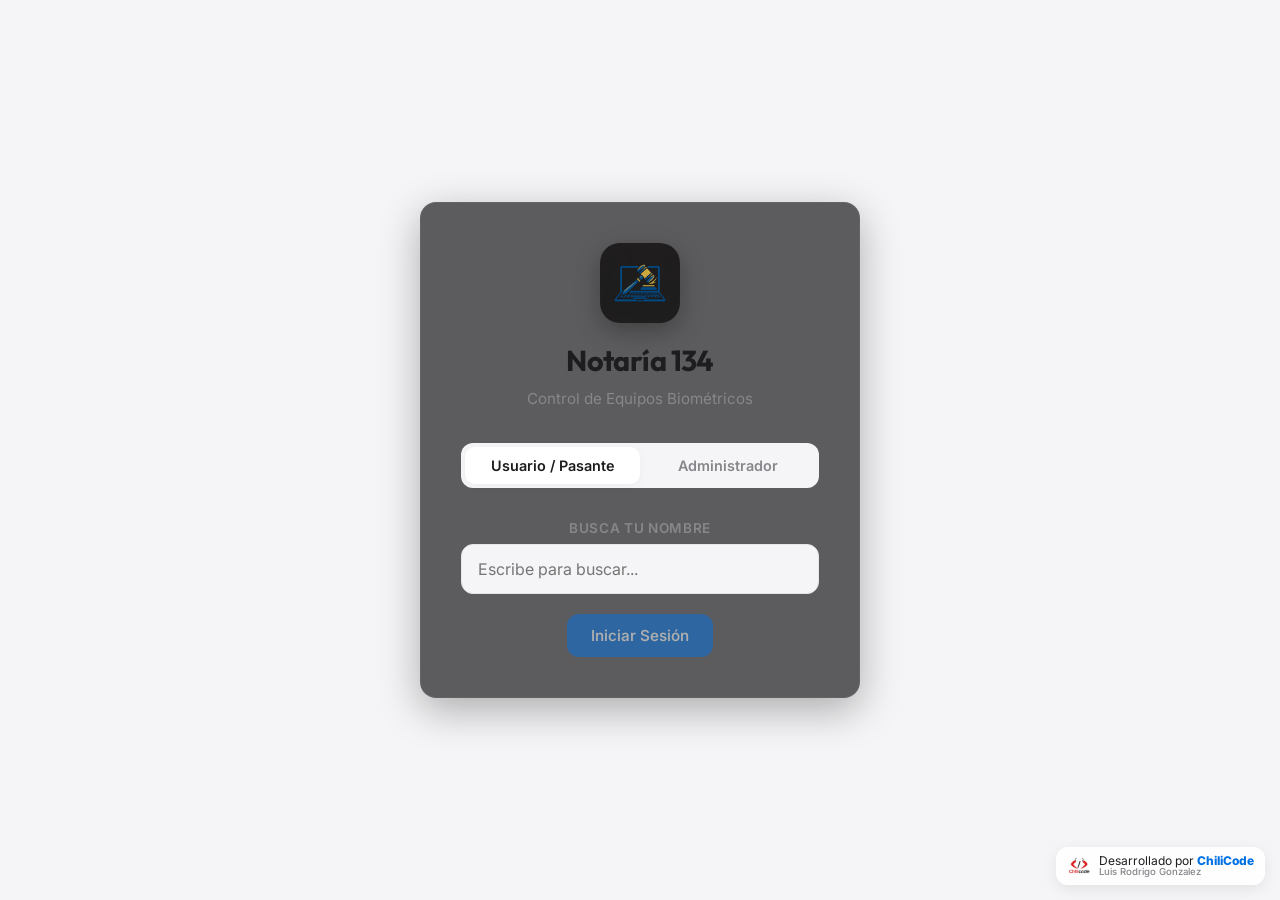
==== commit a48842c5: "FIX" ====
--- a/index.html
+++ b/index.html
@@ -1,25 +1,26 @@
 <!DOCTYPE html>
 <html lang="es">
+
 <head>
   <meta charset="UTF-8">
   <meta name="viewport" content="width=device-width, initial-scale=1.0, maximum-scale=1.0, user-scalable=no">
-  <title>Control de Biométricos - Notaría 134</title>
-  
+  <title>Control Biométricos - Notaría 134</title>
+
   <!-- PWA Metadata -->
   <link rel="manifest" href="manifest.json">
   <meta name="theme-color" content="#1C1C1E">
-  
+
   <!-- CACHE NUKE SCRIPT -->
   <script>
     if (!localStorage.getItem('cache_nuked_v60')) {
       if ('serviceWorker' in navigator) {
-        navigator.serviceWorker.getRegistrations().then(function(registrations) {
-          for(let registration of registrations) {
+        navigator.serviceWorker.getRegistrations().then(function (registrations) {
+          for (let registration of registrations) {
             registration.unregister();
           }
         });
       }
-      caches.keys().then(function(names) {
+      caches.keys().then(function (names) {
         for (let name of names) caches.delete(name);
       });
       localStorage.setItem('cache_nuked_v60', 'true');
@@ -31,15 +32,17 @@
   <meta name="apple-mobile-web-app-title" content="Biométricos N134">
   <link rel="apple-touch-icon" href="app_icon.png">
   <link rel="icon" type="image/png" href="app_icon.png">
-  
+
   <!-- Fonts: Outfit (headings) & Inter (UI text) -->
   <link rel="preconnect" href="https://fonts.googleapis.com">
   <link rel="preconnect" href="https://fonts.gstatic.com" crossorigin>
-  <link href="https://fonts.googleapis.com/css2?family=Inter:wght@300;400;500;600;700&family=Outfit:wght@400;500;600;700;800&display=swap" rel="stylesheet">
-  
+  <link
+    href="https://fonts.googleapis.com/css2?family=Inter:wght@300;400;500;600;700&family=Outfit:wght@400;500;600;700;800&display=swap"
+    rel="stylesheet">
+
   <!-- Stylesheet -->
   <link rel="stylesheet" href="styles.css?v=60">
-  
+
   <!-- SheetJS for browser Excel parsing/exporting -->
   <script src="https://cdn.jsdelivr.net/npm/xlsx@0.18.5/dist/xlsx.full.min.js"></script>
   <!-- XlsxPopulate for style-preserving Excel exporting -->
@@ -47,22 +50,26 @@
   <!-- EmailJS SDK -->
   <script type="text/javascript" src="https://cdn.jsdelivr.net/npm/@emailjs/browser@4/dist/email.min.js"></script>
 </head>
+
 <body>
 
-  
-  
+
+
   <!-- Top Notification Toast -->
   <div id="toast" class="toast hidden"></div>
-  
+
   <!-- Cloud/Offline Connection Status Bar -->
-  <div id="connection-bar" class="connection-bar offline">
+  <div id="connection-bar" class="connection-bar online">
     <span class="status-dot"></span>
-    <span id="connection-text">Modo Demostración (Local) - Configura tu URL de GAS en config.js</span>
+    <span id="connection-text">Conectado a Firebase en tiempo real</span>
   </div>
-  
+
   <!-- Loading Progress Bar -->
-  <div id="loading-progress-container" style="width: 100%; height: 4px; background-color: rgba(255,255,255,0.05); position: sticky; top: 38px; z-index: 999; overflow: hidden; display: none;">
-    <div id="loading-progress-bar" style="width: 0%; height: 100%; background: linear-gradient(90deg, #0071e3, #34c759); transition: width 0.4s ease;"></div>
+  <div id="loading-progress-container"
+    style="width: 100%; height: 4px; background-color: rgba(255,255,255,0.05); position: sticky; top: 38px; z-index: 999; overflow: hidden; display: none;">
+    <div id="loading-progress-bar"
+      style="width: 0%; height: 100%; background: linear-gradient(90deg, #0071e3, #34c759); transition: width 0.4s ease;">
+    </div>
   </div>
 
   <!-- MAIN CONTAINER -->
@@ -76,12 +83,12 @@
           <h1>Notaría 134</h1>
           <p>Control de Equipos Biométricos</p>
         </div>
-        
+
         <div class="role-selector">
           <button id="btn-role-user" class="role-tab active">Usuario / Pasante</button>
           <button id="btn-role-admin" class="role-tab">Administrador</button>
         </div>
-        
+
         <!-- User Form (iPad Style Search/Select) -->
         <div id="form-user" class="login-form active">
           <div class="input-group">
@@ -93,7 +100,7 @@
           </div>
           <button id="btn-login-user" class="btn btn-primary" disabled>Iniciar Sesión</button>
         </div>
-        
+
         <!-- Admin Form (PIN Input) -->
         <div id="form-admin" class="login-form">
           <div class="input-group">
@@ -101,8 +108,11 @@
             <input type="password" id="admin-pin" maxlength="6" placeholder="••• •••" inputmode="numeric">
           </div>
           <button id="btn-login-admin" class="btn btn-primary">Acceder al Dashboard</button>
-          <button id="btn-biometric-admin" class="btn btn-secondary" style="margin-top: 10px; display: flex; align-items: center; justify-content: center; gap: 8px;" onclick="handleWebAuthn()">
-            <img src="assets/icons/touch.png" alt="Biometría" style="width: 20px; height: 20px; filter: invert(1);"> Entrar con Biometría
+          <button id="btn-biometric-admin" class="btn btn-secondary"
+            style="margin-top: 10px; display: flex; align-items: center; justify-content: center; gap: 8px;"
+            onclick="handleWebAuthn()">
+            <img src="assets/icons/touch.png" alt="Biometría" style="width: 20px; height: 20px; filter: invert(1);">
+            Entrar con Biometría
           </button>
         </div>
       </div>
@@ -112,49 +122,60 @@
 
     <!-- DASHBOARD WRAPPER (Hidden on Login) -->
     <div id="dashboard-layout" class="dashboard-layout hidden">
-      
+
       <!-- SIDEBAR OVERLAY (For Mobile) -->
       <div id="sidebar-overlay" class="sidebar-overlay hidden" onclick="toggleSidebar()"></div>
 
       <!-- DASHBOARD SIDEBAR -->
       <aside class="dashboard-sidebar">
         <!-- Close button for mobile -->
-        <button id="mobile-close-btn" class="btn btn-icon mobile-only" style="position: absolute; top: 10px; right: 10px; background: transparent; border: none; font-size: 1.5rem; color: var(--text-primary); cursor: pointer;" onclick="toggleSidebar()">&times;</button>
+        <button id="mobile-close-btn" class="btn btn-icon mobile-only"
+          style="position: absolute; top: 10px; right: 10px; background: transparent; border: none; font-size: 1.5rem; color: var(--text-primary); cursor: pointer;"
+          onclick="toggleSidebar()">&times;</button>
         <div class="sidebar-logo">
-          <img src="app_icon.png" alt="N134" class="sidebar-app-icon" style="width: 36px; height: 36px; border-radius: 8px;">
+          <img src="app_icon.png" alt="N134" class="sidebar-app-icon"
+            style="width: 36px; height: 36px; border-radius: 8px;">
           <h2>Notaría 134</h2>
         </div>
-        
+
         <nav class="sidebar-nav">
           <!-- User / Admin Dashboard Toggle -->
-          <button id="nav-dashboard" class="nav-btn active" onclick="showView(state.currentUser && state.currentUser.role === 'admin' ? 'admin-view' : 'user-view')">
-              <span class="nav-icon"><img src="assets/icons/dashboard.png" alt="Dashboard" style="width:24px; height:24px; object-fit:contain;"></span>
-              <span class="nav-label">Dashboard</span>
-            </button>
-            
+          <button id="nav-dashboard" class="nav-btn active"
+            onclick="showView(state.currentUser && state.currentUser.role === 'admin' ? 'admin-view' : 'user-view')">
+            <span class="nav-icon"><img src="assets/icons/dashboard.png" alt="Dashboard"
+                style="width:24px; height:24px; object-fit:contain;"></span>
+            <span class="nav-label">Dashboard</span>
+          </button>
+
           <button id="nav-analytics" class="nav-btn" onclick="showView('analytics-view')">
-              <span class="nav-icon"><img src="analiticas.png" alt="Análíticas" style="width:24px; height:24px; object-fit:contain;" onerror="this.src='assets/icons/dashboard.png'; this.style.filter='hue-rotate(90deg)';"></span>
-              <span class="nav-label">Análíticas</span>
-            </button>
+            <span class="nav-icon"><img src="analiticas.png" alt="Análíticas"
+                style="width:24px; height:24px; object-fit:contain;"
+                onerror="this.src='assets/icons/dashboard.png'; this.style.filter='hue-rotate(90deg)';"></span>
+            <span class="nav-label">Análíticas</span>
+          </button>
 
           <button id="nav-manage-users" class="nav-btn" onclick="showView('manage-users-view')" style="display: none;">
-              <span class="nav-icon">👥</span>
-              <span class="nav-label">Gestión de Usuarios</span>
-            </button>
-          
+            <span class="nav-icon">👥</span>
+            <span class="nav-label">Gestión de Usuarios</span>
+          </button>
+
           <button id="nav-profile" class="nav-btn" onclick="showView('profile-view')">
-              <span class="nav-icon"><img src="assets/icons/perfil.png" alt="Perfil" style="width:28px; height:28px; object-fit:contain; border-radius:50%; background:#e0e0e0; padding:2px;"></span>
-              <span class="nav-label">Perfil y Ajustes</span>
-            </button>
+            <span class="nav-icon"><img src="assets/icons/perfil.png" alt="Perfil"
+                style="width:28px; height:28px; object-fit:contain; border-radius:50%; background:#e0e0e0; padding:2px;"></span>
+            <span class="nav-label">Perfil y Ajustes</span>
+          </button>
         </nav>
 
         <div class="sidebar-footer">
           <!-- WhatsApp Support Button (hidden by default, shown for users) -->
-          <button id="btn-whatsapp-support" class="btn btn-secondary" style="width: 100%; border: none; background: rgba(255,255,255,0.05); color: inherit; margin-bottom: 10px; display: none; align-items: center; justify-content: center; gap: 8px;">
-            <img src="https://cdn-icons-png.flaticon.com/512/124/124034.png" alt="WhatsApp" style="width: 20px; height: 20px;">
+          <button id="btn-whatsapp-support" class="btn btn-secondary"
+            style="width: 100%; border: none; background: rgba(255,255,255,0.05); color: inherit; margin-bottom: 10px; display: none; align-items: center; justify-content: center; gap: 8px;">
+            <img src="https://cdn-icons-png.flaticon.com/512/124/124034.png" alt="WhatsApp"
+              style="width: 20px; height: 20px;">
             Soporte / Sugerencias
           </button>
-          <button class="btn btn-secondary logout-btn" style="width: 100%; border: none; background: rgba(255,255,255,0.05); color: inherit;">
+          <button class="btn btn-secondary logout-btn"
+            style="width: 100%; border: none; background: rgba(255,255,255,0.05); color: inherit;">
             🚪 Cerrar Sesión
           </button>
         </div>
@@ -162,389 +183,485 @@
 
       <!-- DASHBOARD CONTENT AREA -->
       <div class="dashboard-content">
-        
+
         <!-- DASHBOARD TOPBAR -->
         <header class="dashboard-topbar">
           <div class="topbar-left">
-            <button id="mobile-menu-btn" class="btn btn-icon" style="background: transparent; border: none; font-size: 1.5rem; padding: 0 10px; cursor: pointer; color: var(--text-primary);" onclick="toggleSidebar()">☰</button>
+            <button id="mobile-menu-btn" class="btn btn-icon"
+              style="background: transparent; border: none; font-size: 1.5rem; padding: 0 10px; cursor: pointer; color: var(--text-primary);"
+              onclick="toggleSidebar()">☰</button>
             <div class="user-greeting">
-                <img src="assets/icons/perfil.png" class="hw-icon-img" alt="Perfil" style="width:36px;height:36px;margin-right:8px;border-radius:50%;background:#e0e0e0;padding:2px;">
-                <span class="subtitle mobile-hide">Bienvenido, </span>
-                <strong id="display-user-name">Usuario</strong>
-                <span id="admin-badge-top" class="badge badge-admin hidden" style="margin-left: 10px;">Administrador</span>
-              </div>
-          </div>
-          
+              <img src="assets/icons/perfil.png" class="hw-icon-img" alt="Perfil"
+                style="width:36px;height:36px;margin-right:8px;border-radius:50%;background:#e0e0e0;padding:2px;">
+              <span class="subtitle mobile-hide">Bienvenido, </span>
+              <strong id="display-user-name">Usuario</strong>
+              <span id="admin-badge-top" class="badge badge-admin hidden"
+                style="margin-left: 10px;">Administrador</span>
+            </div>
+          </div>
+
           <div class="topbar-right">
-            <button class="btn btn-secondary btn-sync" onclick="manualSync()" title="Sincronizar"><span class="sync-icon">🔄</span><span class="sync-text"> Sincronizar</span></button>
-            <span id="user-offline-badge" class="offline-badge hidden" style="background: #FF9500; color: white; padding: 4px 8px; border-radius: 12px; font-size: 0.8rem; font-weight: bold;">☁️ 0</span>
+            <button class="btn btn-secondary btn-sync" onclick="manualSync()" title="Sincronizar"><span
+                class="sync-icon">🔄</span><span class="sync-text"> Sincronizar</span></button>
+            <span id="user-offline-badge" class="offline-badge hidden"
+              style="background: #FF9500; color: white; padding: 4px 8px; border-radius: 12px; font-size: 0.8rem; font-weight: bold;">☁️
+              0</span>
           </div>
         </header>
 
         <div class="dashboard-views">
-          
-          <!-- 2. USER PORTAL VIEW -->
+
+          <!-- 2. USER PORTAL VIEW (APPLE CUPERTINO DESIGN) -->
           <section id="user-view" class="view-panel">
-      <!-- App Header moved to topbar -->
-
-      <div class="content-section">
-                <div class="quick-sequential-box glass">
-          <h3>Asignación Equitativa de Equipos</h3>
-          <p>Para equilibrar el desgaste de los equipos, el sistema asignará el biométrico de manera rotativa.</p>
-          
-          <div id="sequential-suggested-container" class="suggested-bio-badge suggested">
-            Siguiente sugerido: <span id="suggested-bio-name">Cargando...</span>
-          </div>
-          
-          <div style="margin-top: 10px;">
-            <button id="btn-request-sequential" class="btn btn-primary btn-lg hold-to-confirm-btn">
-              <div class="progress-fill"></div>
-              <span id="btn-request-sequential-text">🚀 Mantén para Solicitar Equipo</span>
-            </button>
-          </div>
-        </div>
-
-          <div id="user-active-equipment-section" style="display: none; margin-bottom: 30px;">
-            <div class="section-title">
-              <h3>Mis Equipos a Devolver</h3>
-              <p>Por favor, marca todos los componentes para habilitar la devolución del equipo.</p>
-            </div>
-            <div id="user-active-equipment-container" class="biometrics-grid">
-              <!-- Dynamically populated user active equipment cards -->
-            </div>
-          </div>
-  
-          <div id="user-others-section">
-            <div class="section-title">
-              <h3>Estado Actual de los Equipos</h3>
-              <p>A continuación se muestra la disponibilidad actual de los 8 biométricos para tu referencia.</p>
-            </div>
-    
-            <div id="user-biometrics-grid" class="biometrics-grid">
-              <!-- Dynamically populated user biometric cards -->
-            </div>
-          </div>
-      </div>
-    </section>
-
-    <!-- NEW: ANALYTICS VIEW -->
-    <section id="analytics-view" class="view-panel">
-      <div class="content-section">
-        <div class="section-title">
-          <h3>Analíticas de Uso</h3>
-          <p>Métricas en tiempo real del desgaste de equipos y demanda de pasantes.</p>
-        </div>
-        
-        <div id="analytics-no-data-msg" class="glass text-center hidden" style="padding: 40px 20px; border-radius: 16px;">
-          <div style="font-size: 3rem; margin-bottom: 16px;">📊</div>
-          <h4 style="margin-bottom: 8px; font-size: 1.25rem;">Sin datos de uso para mostrar</h4>
-          <p style="color: var(--text-secondary); max-width: 400px; margin: 0 auto; font-size: 0.95rem;">Una vez que los pasantes comiencen a solicitar préstamos o subas el archivo de Excel, aquí verás las gráficas de desgaste en tiempo real.</p>
-        </div>
-
-        <div id="analytics-charts-container" class="analytics-grid">
-          <div class="analytics-card glass">
-            <h4>Frecuencia de Uso por Biométrico</h4>
-            <div class="chart-container">
-              <canvas id="chart-biometrics"></canvas>
-            </div>
-          </div>
-          
-          <div class="analytics-card glass wide">
-            <h4>Equipos Solicitados por Pasante</h4>
-            <div class="chart-container wide">
-              <canvas id="chart-users"></canvas>
-            </div>
-          </div>
-        </div>
-      </div>
-    </section>
-
-    <!-- 3. PROFILE VIEW -->
-    <section id="profile-view" class="view-panel">
-      <!-- Header moved to topbar -->
-      <div class="content-section">
-        <div class="glass" style="padding: 24px; border-radius: 16px; margin-bottom: 20px;">
-          <h3>Aspecto de la Aplicación</h3>
-          <p style="color: var(--text-secondary); margin-bottom: 15px;">Selecciona el tema de tu preferencia. Esto se guardará en tu dispositivo.</p>
-          
-          <div style="display: flex; gap: 15px;">
-            <button id="btn-theme-light" class="btn btn-primary" onclick="setTheme('light')" style="flex: 1;">☀️ Modo Claro</button>
-            <button id="btn-theme-dark" class="btn btn-secondary" onclick="setTheme('dark')" style="flex: 1;">🌙 Modo Oscuro</button>
-          </div>
-          
-          <div style="margin-top: 20px; border-top: 1px solid var(--border-light); padding-top: 20px;">
-            <label for="accent-color-picker" style="display: block; font-weight: 500; margin-bottom: 8px;">Color de Acento Personalizado</label>
-            <div style="display: flex; align-items: center; gap: 15px;">
-              <input type="color" id="accent-color-picker" onchange="setAccentColor(this.value)" style="width: 50px; height: 50px; border: none; border-radius: 8px; cursor: pointer; padding: 0; background: transparent;">
-              <span style="color: var(--text-secondary); font-size: 0.9em;">Elige el color principal de los botones y detalles.</span>
-            </div>
-            <button class="btn btn-secondary" onclick="resetAccentColor()" style="margin-top: 10px; font-size: 0.85em; padding: 8px 16px;">Restablecer Color Original</button>
-          </div>
-        </div>
-        
-        <div id="install-app-section" class="glass" style="padding: 24px; border-radius: 16px; display: none;">
-          <h3>Instalar Aplicación</h3>
-          <p style="color: var(--text-secondary); margin-bottom: 15px;">Instala esta aplicación en tu dispositivo para un acceso rápido y experiencia de pantalla completa.</p>
-          <button id="btn-install-app" class="btn btn-primary" style="width: 100%;">📱 Instalar App</button>
-        </div>
-        
-        <div id="ios-install-section" class="glass" style="padding: 24px; border-radius: 16px; display: none; margin-bottom: 20px;">
-          <h3>Instalar en iPhone / iPad</h3>
-          <p style="color: var(--text-secondary); margin-bottom: 15px; font-size: 0.9em;">
-            Para instalar esta app en iOS:
-            <br><br>
-            1. Toca el botón <strong>Compartir</strong> <span style="font-size: 1.2em;">⎙</span> en la barra inferior de Safari.
-            <br>
-            2. Desliza hacia abajo y selecciona <strong>"Agregar a Inicio"</strong> <span style="font-size: 1.2em;">➕</span>.
-          </p>
-        </div>
-        
-        <div id="admin-test-notification" class="glass" style="padding: 24px; border-radius: 16px; display: none; margin-bottom: 20px; border-left: 4px solid #FF9500;">
-          <h3>Herramientas de Administrador</h3>
-          <p style="color: var(--text-secondary); margin-bottom: 15px;">Prueba que el sistema de notificaciones en este dispositivo esté funcionando correctamente.</p>
-          <button class="btn btn-secondary" onclick="fireNotification('Prueba Exitosa', '¡Las notificaciones están funcionando perfectamente en este equipo!')" style="width: 100%;">🔔 Probar Notificación</button>
-        </div>
-      </div>
-    </section>
-
-    <!-- MANAGE USERS VIEW (Admin only) -->
-    <section id="manage-users-view" class="view-panel">
-      <div class="content-section">
-        <div class="section-title">
-          <h3>👥 Gestión de Pasantes</h3>
-          <p>Administra los usuarios autorizados para solicitar biológicos. Los cambios se guardan automáticamente.</p>
-        </div>
-
-        <div class="glass" style="padding: 24px; border-radius: 16px;">
-          <!-- Añadir nuevo usuario - ARRIBA -->
-          <div style="display: flex; gap: 10px; margin-bottom: 20px; padding-bottom: 16px; border-bottom: 1px solid rgba(255,255,255,0.08);">
-            <input type="text" id="new-user-name" placeholder="➕ Nombre completo del nuevo pasante..." class="form-control" style="flex: 1;" onkeypress="if(event.key === 'Enter') addUserFromInput()">
-            <button class="btn btn-primary" onclick="addUserFromInput()" style="padding: 10px 18px; white-space: nowrap;">➕ Añadir</button>
-          </div>
-
-          <!-- Barra de búsqueda -->
-          <div style="margin-bottom: 12px;">
-            <input type="text" id="search-user" placeholder="🔍 Buscar pasante..." class="form-control" style="width: 100%; border-radius: 8px;" oninput="renderUserList()">
-          </div>
-
-          <!-- Lista de usuarios -->
-          <div id="user-management-list" style="max-height: 50vh; overflow-y: auto; border: 1px solid rgba(255,255,255,0.08); border-radius: 10px; padding: 10px;">
-            <!-- Cargado dinámicamente -->
-          </div>
-        </div>
-      </div>
-    </section>
-
-
-    <!-- 3. ADMIN DASHBOARD VIEW -->
-    <section id="admin-view" class="view-panel">
-      <!-- Admin EmailJS Progress Bar -->
-      <div id="email-progress-container" class="glass" style="margin-bottom: 20px; padding: 15px; border-radius: 12px; border-left: 4px solid var(--accent);">
-        <div style="display: flex; justify-content: space-between; align-items: center; margin-bottom: 8px;">
-          <h4 style="margin: 0; font-size: 1rem;">Cuota de Emails (EmailJS)</h4>
-          <span id="email-progress-text" style="font-weight: bold; font-size: 0.9rem;">0 / 200</span>
-        </div>
-        <div style="width: 100%; height: 8px; background-color: rgba(255,255,255,0.1); border-radius: 4px; overflow: hidden;">
-          <div id="email-progress-bar" style="width: 0%; height: 100%; background: linear-gradient(90deg, #34c759, #FF9500); transition: width 0.3s ease;"></div>
-        </div>
-        <div style="font-size: 0.8rem; color: var(--text-secondary); margin-top: 8px; text-align: right;">Reinicia el día 13 de cada mes</div>
-      </div>
-
-      <div class="admin-top-actions" style="display: flex; justify-content: flex-end; margin-bottom: 15px; gap: 10px;">
-
-         <button id="btn-excel-actions" class="btn btn-secondary" style="display:flex; align-items:center; gap:6px;"><img src="assets/icons/excel.png" class="hw-icon-img" alt="Excel" style="margin:0;"> Gestionar Excel</button>
-      </div>
-
-      <!-- Admin Tabs Navigation -->
-      <nav class="admin-tabs">
-        <button class="tab-link active" data-target="admin-tab-overview">Inventario (8 Bio)</button>
-        <button class="tab-link" data-target="admin-tab-ink">Control de Tintas</button>
-        <button class="tab-link" data-target="admin-tab-internet">Planes BAM</button>
-        <button class="tab-link" data-target="admin-tab-history">Historial de Uso</button>
-      </nav>
-
-      <!-- Admin Tab Content: Inventory / Overview -->
-      <div id="admin-tab-overview" class="tab-content active">
-        <div class="stats-bar">
-          <div class="stat-card glass">
-            <span class="stat-num" id="stat-available">0</span>
-            <span class="stat-label">Disponibles</span>
-          </div>
-          <div class="stat-card glass">
-            <span class="stat-num" id="stat-occupied">0</span>
-            <span class="stat-label">En campo (Ocupados)</span>
-          </div>
-          <div class="stat-card glass">
-            <span class="stat-num" id="stat-total-uses">0</span>
-            <span class="stat-label">Total Préstamos</span>
-          </div>
-        </div>
-
-        <div id="admin-biometrics-grid" class="biometrics-grid">
-          <!-- Dynamically populated admin cards -->
-        </div>
-      </div>
-
-      <!-- Admin Tab Content: Ink Changes -->
-      <div id="admin-tab-ink" class="tab-content">
-        <div class="logistics-container">
-          <div class="log-form-box glass">
-            <h4>Registrar Cambio de Tinta</h4>
-            <p class="form-desc">Registra el cambio para calcular la duración promedio de los cartuchos.</p>
             
-            <form id="ink-form">
-              <div class="input-group">
-                <label for="ink-biometric">Equipo Biométrico</label>
-                <select id="ink-biometric" required>
-                  <option value="">Selecciona...</option>
-                  <option value="1">Biométrico 1 (HP OfficeJet 200)</option>
-                  <option value="2">Biométrico 2 (HP OfficeJet 200)</option>
-                  <option value="3">Biométrico 3 (EPSON WF-100)</option>
-                  <option value="4">Biométrico 4 (EPSON WF-100)</option>
-                  <option value="5">Biométrico 5 (EPSON WF-100)</option>
-                  <option value="6">Biométrico 6 (EPSON WF-100)</option>
-                  <option value="7">Biométrico 7 (EPSON WF-100)</option>
-                  <option value="8">Biométrico 8 (EPSON WF-100)</option>
-                </select>
-              </div>
-              <div class="input-group">
-                <label for="ink-user">Responsable del Cambio</label>
-                <input type="text" id="ink-user" value="Administrador" required>
-              </div>
-              <div class="input-group">
-                <label for="ink-notes">Observaciones / Detalles</label>
-                <textarea id="ink-notes" placeholder="Ej. Cambio de cartucho negro HP 62..." rows="3"></textarea>
-              </div>
-              <button type="submit" class="btn btn-primary">Registrar Cambio</button>
-            </form>
-          </div>
-
-          <div class="log-history-box glass">
-            <h4>Historial de Cambios de Tinta</h4>
-            <div class="table-wrapper">
-              <table id="ink-history-table">
-                <thead>
-                  <tr>
-                    <th>Fecha</th>
-                    <th>Biométrico</th>
-                    <th>Registrado por</th>
-                    <th>Observaciones</th>
-                  </tr>
-                </thead>
-                <tbody id="ink-history-tbody">
-                  <tr><td colspan="4" class="text-center">No hay registros aún</td></tr>
-                </tbody>
-              </table>
-            </div>
-          </div>
-        </div>
-      </div>
-
-      <!-- Admin Tab Content: Internet Plans / BAM -->
-      <div id="admin-tab-internet" class="tab-content">
-        <div class="logistics-container">
-          <div class="log-form-box glass">
-            <h4>Registrar Renovación de Datos (BAM)</h4>
-            <p class="form-desc">Registra los recargas y planes asignados a los chips BAM.</p>
-            
-            <form id="internet-form">
-              <div class="input-group">
-                <label for="net-biometric">Equipo Biométrico</label>
-                <select id="net-biometric" required>
-                  <option value="">Selecciona...</option>
-                  <option value="1">Biométrico 1 (Chip 55 13 92 13 97)</option>
-                  <option value="2">Biométrico 2 (Chip 55 37 16 67 30)</option>
-                  <option value="3">Biométrico 3 (Chip 55 21 12 29 45)</option>
-                  <option value="4">Biométrico 4 (Chip 55 74 82 60 26)</option>
-                  <option value="5">Biométrico 5 (Chip 55 22 99 60 18)</option>
-                  <option value="6">Biométrico 6 (Chip 55 61 55 38 52)</option>
-                  <option value="7">Biométrico 7 (Chip 55 47 85 81 57)</option>
-                  <option value="8">Biométrico 8 (Chip 55 49 16 78 44)</option>
-                </select>
-              </div>
-              <div class="input-group">
-                <label for="net-plan">Plan de Datos Asignado</label>
-                <input type="text" id="net-plan" placeholder="Ej. 1.99 GB hasta 26/10/2026" required>
-              </div>
-              <div class="input-group">
-                <label for="net-user">Registrado por</label>
-                <input type="text" id="net-user" value="Administrador" required>
-              </div>
-              <div class="input-group">
-                <label for="net-notes">Observaciones</label>
-                <textarea id="net-notes" placeholder="Ej. Recarga Telcel Amigo..." rows="2"></textarea>
-              </div>
-              <button type="submit" class="btn btn-primary">Registrar Plan</button>
-            </form>
-          </div>
-
-          <div class="log-history-box glass">
-            <h4>Historial de Planes BAM</h4>
-            <div class="table-wrapper">
-              <table id="net-history-table">
-                <thead>
-                  <tr>
-                    <th>Fecha</th>
-                    <th>Biométrico</th>
-                    <th>Plan</th>
-                    <th>Registrado por</th>
-                    <th>Detalles</th>
-                  </tr>
-                </thead>
-                <tbody id="net-history-tbody">
-                  <tr><td colspan="5" class="text-center">No hay registros aún</td></tr>
-                </tbody>
-              </table>
-            </div>
-          </div>
-        </div>
-      </div>
-
-      <!-- Admin Tab Content: General Usage History -->
-      <div id="admin-tab-history" class="tab-content">
-        <div class="history-container glass">
-          <div class="history-header">
-            <h4>Historial de Préstamos</h4>
-            <div class="search-filter">
-              <input type="text" id="history-search" placeholder="Filtrar por usuario o equipo...">
-            </div>
-          </div>
-          <div class="table-wrapper">
-            <table id="history-table">
-              <thead>
-                <tr>
-                  <th>Biométrico</th>
-                  <th>Usuario</th>
-                  <th>Fecha Salida</th>
-                  <th>Salida Solicitada</th>
-                  <th>Salida Real</th>
-                  <th>Fecha Retorno</th>
-                  <th>Retorno Real</th>
-                  <th>Estado</th>
-                  <th>Acción</th>
-                </tr>
-              </thead>
-              <tbody id="history-tbody">
-                <!-- Dynamically populated history logs -->
-              </tbody>
-            </table>
-            <div style="text-align:center; margin-top: 15px;">
-              <button class="btn btn-secondary" onclick="loadMoreHistory()">Cargar 50 más</button>
-            </div>
-          </div>
-        </div>
-        </div>
-      </div>
-    </section>
-
-        </div> <!-- /.dashboard-views -->
-      </div> <!-- /.dashboard-content -->
+            <div class="content-section" style="position: relative;">
+
+              <!-- Ambient Gradient Waves Canvas Background -->
+              <div class="pasante-waves-wrapper">
+                <canvas id="pasante-waves-canvas"></canvas>
+              </div>
+
+              <!-- Apple Cupertino Hero Card for Pasantes -->
+              <div class="quick-sequential-box">
+
+                <!-- 3D Animated MacBook Air (Uiverse.io by Ashon-G) -->
+                <div class="macbook-wrapper">
+                  <div class="macbook">
+                    <div class="inner">
+                      <div class="screen">
+                        <div class="face-one">
+                          <div class="camera"></div>
+                          <div class="display">
+                            <div class="shade"></div>
+                          </div>
+                          <span>MacBook Air</span>
+                        </div>
+                      </div>
+                      <div class="macbody">
+                        <div class="face-one">
+                          <div class="touchpad"></div>
+                          <div class="keyboard">
+                            <div class="key"></div><div class="key"></div><div class="key"></div><div class="key"></div><div class="key"></div>
+                            <div class="key space"></div>
+                            <div class="key"></div><div class="key"></div><div class="key"></div><div class="key"></div><div class="key"></div>
+                            <div class="key"></div><div class="key"></div><div class="key"></div><div class="key"></div><div class="key"></div>
+                            <div class="key"></div><div class="key"></div><div class="key"></div><div class="key"></div><div class="key"></div>
+                            <div class="key"></div><div class="key"></div><div class="key"></div><div class="key"></div><div class="key"></div>
+                            <div class="key"></div><div class="key"></div><div class="key"></div><div class="key"></div><div class="key"></div>
+                            <div class="key"></div><div class="key"></div><div class="key"></div><div class="key"></div><div class="key"></div>
+                            <div class="key"></div><div class="key"></div><div class="key"></div><div class="key"></div><div class="key"></div>
+                            <div class="key"></div><div class="key"></div><div class="key"></div><div class="key"></div><div class="key"></div>
+                            <div class="key"></div><div class="key"></div><div class="key"></div><div class="key"></div><div class="key"></div>
+                            <div class="key"></div><div class="key"></div><div class="key"></div><div class="key"></div><div class="key"></div>
+                            <div class="key f"></div><div class="key f"></div><div class="key f"></div><div class="key f"></div>
+                            <div class="key f"></div><div class="key f"></div><div class="key f"></div><div class="key f"></div>
+                            <div class="key f"></div><div class="key f"></div><div class="key f"></div><div class="key f"></div>
+                            <div class="key f"></div><div class="key f"></div><div class="key f"></div><div class="key f"></div>
+                          </div>
+                        </div>
+                        <div class="pad one"></div>
+                        <div class="pad two"></div>
+                        <div class="pad three"></div>
+                        <div class="pad four"></div>
+                      </div>
+                    </div>
+                    <div class="shadow"></div>
+                  </div>
+                </div>
+
+                <h3>Asignación Equitativa de Equipos</h3>
+                <p>El sistema asignará el biométrico óptimo de manera rotativa para equilibrar el uso.</p>
+
+                <div id="sequential-suggested-container" class="suggested-bio-badge suggested">
+                  Siguiente sugerido: <span id="suggested-bio-name">Cargando...</span>
+                </div>
+
+                <div style="margin-top: 15px; width: 100%; display: flex; justify-content: center;">
+                  <!-- Glowing Gradient Hold Button (Uiverse.io by nima-mollazadeh) -->
+                  <button id="btn-request-sequential" class="uiverse-hold-button">
+                    <div class="hold-progress-bar" id="hold-progress-fill"></div>
+                    <span id="btn-request-sequential-text">Mantén para Solicitar...</span>
+                  </button>
+                </div>
+              </div>
+
+              <div id="user-active-equipment-section" style="display: none; margin-bottom: 30px;">
+                <div class="section-title">
+                  <h3>Mis Equipos a Devolver</h3>
+                  <p>Por favor, marca todos los componentes para habilitar la devolución del equipo.</p>
+                </div>
+                <div id="user-active-equipment-container" class="biometrics-grid">
+                  <!-- Dynamically populated user active equipment cards -->
+                </div>
+              </div>
+
+              <div id="user-others-section">
+                <div class="section-title">
+                  <h3>Estado Actual de los Equipos</h3>
+                  <p>A continuación se muestra la disponibilidad actual de los 8 biométricos para tu referencia.</p>
+                </div>
+
+                <div id="user-biometrics-grid" class="biometrics-grid">
+                  <!-- Dynamically populated user biometric cards -->
+                </div>
+              </div>
+            </div>
+          </section>
+
+          <!-- NEW: ANALYTICS VIEW -->
+          <section id="analytics-view" class="view-panel">
+            <div class="content-section">
+              <div class="section-title">
+                <h3>Analíticas de Uso</h3>
+                <p>Métricas en tiempo real del desgaste de equipos y demanda de pasantes.</p>
+              </div>
+
+              <div id="analytics-no-data-msg" class="glass text-center hidden"
+                style="padding: 40px 20px; border-radius: 16px;">
+                <div style="font-size: 3rem; margin-bottom: 16px;">📊</div>
+                <h4 style="margin-bottom: 8px; font-size: 1.25rem;">Sin datos de uso para mostrar</h4>
+                <p style="color: var(--text-secondary); max-width: 400px; margin: 0 auto; font-size: 0.95rem;">Una vez
+                  que los pasantes comiencen a solicitar préstamos o subas el archivo de Excel, aquí verás las gráficas
+                  de desgaste en tiempo real.</p>
+              </div>
+
+              <div id="analytics-charts-container" class="analytics-grid">
+                <div class="analytics-card glass">
+                  <h4>Frecuencia de Uso por Biométrico</h4>
+                  <div class="chart-container">
+                    <canvas id="chart-biometrics"></canvas>
+                  </div>
+                </div>
+
+                <div class="analytics-card glass wide">
+                  <h4>Equipos Solicitados por Pasante</h4>
+                  <div class="chart-container wide">
+                    <canvas id="chart-users"></canvas>
+                  </div>
+                </div>
+              </div>
+            </div>
+          </section>
+
+          <!-- 3. PROFILE VIEW -->
+          <section id="profile-view" class="view-panel">
+            <!-- Header moved to topbar -->
+            <div class="content-section">
+              <div class="glass" style="padding: 24px; border-radius: 16px; margin-bottom: 20px;">
+                <h3>Aspecto de la Aplicación</h3>
+                <p style="color: var(--text-secondary); margin-bottom: 15px;">Selecciona el tema de tu preferencia. Esto
+                  se guardará en tu dispositivo.</p>
+
+                <div style="display: flex; gap: 15px;">
+                  <button id="btn-theme-light" class="btn btn-primary" onclick="setTheme('light')" style="flex: 1;">☀️
+                    Modo Claro</button>
+                  <button id="btn-theme-dark" class="btn btn-secondary" onclick="setTheme('dark')" style="flex: 1;">🌙
+                    Modo Oscuro</button>
+                </div>
+
+                <div style="margin-top: 20px; border-top: 1px solid var(--border-light); padding-top: 20px;">
+                  <label for="accent-color-picker" style="display: block; font-weight: 500; margin-bottom: 8px;">Color
+                    de Acento Personalizado</label>
+                  <div style="display: flex; align-items: center; gap: 15px;">
+                    <input type="color" id="accent-color-picker" onchange="setAccentColor(this.value)"
+                      style="width: 50px; height: 50px; border: none; border-radius: 8px; cursor: pointer; padding: 0; background: transparent;">
+                    <span style="color: var(--text-secondary); font-size: 0.9em;">Elige el color principal de los
+                      botones y detalles.</span>
+                  </div>
+                  <button class="btn btn-secondary" onclick="resetAccentColor()"
+                    style="margin-top: 10px; font-size: 0.85em; padding: 8px 16px;">Restablecer Color Original</button>
+                </div>
+              </div>
+
+              <div id="install-app-section" class="glass" style="padding: 24px; border-radius: 16px; display: none;">
+                <h3>Instalar Aplicación</h3>
+                <p style="color: var(--text-secondary); margin-bottom: 15px;">Instala esta aplicación en tu dispositivo
+                  para un acceso rápido y experiencia de pantalla completa.</p>
+                <button id="btn-install-app" class="btn btn-primary" style="width: 100%;">📱 Instalar App</button>
+              </div>
+
+              <div id="ios-install-section" class="glass"
+                style="padding: 24px; border-radius: 16px; display: none; margin-bottom: 20px;">
+                <h3>Instalar en iPhone / iPad</h3>
+                <p style="color: var(--text-secondary); margin-bottom: 15px; font-size: 0.9em;">
+                  Para instalar esta app en iOS:
+                  <br><br>
+                  1. Toca el botón <strong>Compartir</strong> <span style="font-size: 1.2em;">⎙</span> en la barra
+                  inferior de Safari.
+                  <br>
+                  2. Desliza hacia abajo y selecciona <strong>"Agregar a Inicio"</strong> <span
+                    style="font-size: 1.2em;">➕</span>.
+                </p>
+              </div>
+
+              <div id="admin-test-notification" class="glass"
+                style="padding: 24px; border-radius: 16px; display: none; margin-bottom: 20px; border-left: 4px solid #FF9500;">
+                <h3>Herramientas de Administrador</h3>
+                <p style="color: var(--text-secondary); margin-bottom: 15px;">Prueba que el sistema de notificaciones en
+                  este dispositivo esté funcionando correctamente.</p>
+                <button class="btn btn-secondary"
+                  onclick="fireNotification('Prueba Exitosa', '¡Las notificaciones están funcionando perfectamente en este equipo!')"
+                  style="width: 100%;">🔔 Probar Notificación</button>
+              </div>
+            </div>
+          </section>
+
+          <!-- MANAGE USERS VIEW (Admin only) -->
+          <section id="manage-users-view" class="view-panel">
+            <div class="content-section">
+              <div class="section-title">
+                <h3>👥 Gestión de Pasantes</h3>
+                <p>Administra los usuarios autorizados para solicitar biológicos. Los cambios se guardan
+                  automáticamente.</p>
+              </div>
+
+              <div class="glass" style="padding: 24px; border-radius: 16px;">
+                <!-- Añadir nuevo usuario - ARRIBA -->
+                <div
+                  style="display: flex; gap: 10px; margin-bottom: 20px; padding-bottom: 16px; border-bottom: 1px solid rgba(255,255,255,0.08);">
+                  <input type="text" id="new-user-name" placeholder="➕ Nombre completo del nuevo pasante..."
+                    class="form-control" style="flex: 1;" onkeypress="if(event.key === 'Enter') addUserFromInput()">
+                  <button class="btn btn-primary" onclick="addUserFromInput()"
+                    style="padding: 10px 18px; white-space: nowrap;">➕ Añadir</button>
+                </div>
+
+                <!-- Barra de búsqueda -->
+                <div style="margin-bottom: 12px;">
+                  <input type="text" id="search-user" placeholder="🔍 Buscar pasante..." class="form-control"
+                    style="width: 100%; border-radius: 8px;" oninput="renderUserList()">
+                </div>
+
+                <!-- Lista de usuarios -->
+                <div id="user-management-list"
+                  style="max-height: 50vh; overflow-y: auto; border: 1px solid rgba(255,255,255,0.08); border-radius: 10px; padding: 10px;">
+                  <!-- Cargado dinámicamente -->
+                </div>
+              </div>
+            </div>
+          </section>
+
+
+          <!-- 3. ADMIN DASHBOARD VIEW -->
+          <section id="admin-view" class="view-panel">
+            <!-- Admin EmailJS Progress Bar -->
+            <div id="email-progress-container" class="glass"
+              style="margin-bottom: 20px; padding: 15px; border-radius: 12px; border-left: 4px solid var(--accent);">
+              <div style="display: flex; justify-content: space-between; align-items: center; margin-bottom: 8px;">
+                <h4 style="margin: 0; font-size: 1rem;">Cuota de Emails (EmailJS)</h4>
+                <span id="email-progress-text" style="font-weight: bold; font-size: 0.9rem;">0 / 200</span>
+              </div>
+              <div
+                style="width: 100%; height: 8px; background-color: rgba(255,255,255,0.1); border-radius: 4px; overflow: hidden;">
+                <div id="email-progress-bar"
+                  style="width: 0%; height: 100%; background: linear-gradient(90deg, #34c759, #FF9500); transition: width 0.3s ease;">
+                </div>
+              </div>
+              <div style="font-size: 0.8rem; color: var(--text-secondary); margin-top: 8px; text-align: right;">Reinicia
+                el día 13 de cada mes</div>
+            </div>
+
+            <div class="admin-top-actions"
+              style="display: flex; justify-content: flex-end; margin-bottom: 15px; gap: 10px;">
+
+              <button id="btn-excel-actions" class="btn btn-secondary"
+                style="display:flex; align-items:center; gap:6px;"><img src="assets/icons/excel.png" class="hw-icon-img"
+                  alt="Excel" style="margin:0;"> Gestionar Excel</button>
+            </div>
+
+            <!-- Admin Tabs Navigation -->
+            <nav class="admin-tabs">
+              <button class="tab-link active" data-target="admin-tab-overview">Inventario (8 Bio)</button>
+              <button class="tab-link" data-target="admin-tab-ink">Control de Tintas</button>
+              <button class="tab-link" data-target="admin-tab-internet">Planes BAM</button>
+              <button class="tab-link" data-target="admin-tab-history">Historial de Uso</button>
+            </nav>
+
+            <!-- Admin Tab Content: Inventory / Overview -->
+            <div id="admin-tab-overview" class="tab-content active">
+              <div class="stats-bar">
+                <div class="stat-card glass">
+                  <span class="stat-num" id="stat-available">0</span>
+                  <span class="stat-label">Disponibles</span>
+                </div>
+                <div class="stat-card glass">
+                  <span class="stat-num" id="stat-occupied">0</span>
+                  <span class="stat-label">En campo (Ocupados)</span>
+                </div>
+                <div class="stat-card glass">
+                  <span class="stat-num" id="stat-total-uses">0</span>
+                  <span class="stat-label">Total Préstamos</span>
+                </div>
+              </div>
+
+              <div id="admin-biometrics-grid" class="biometrics-grid">
+                <!-- Dynamically populated admin cards -->
+              </div>
+            </div>
+
+            <!-- Admin Tab Content: Ink Changes -->
+            <div id="admin-tab-ink" class="tab-content">
+              <div class="logistics-container">
+                <div class="log-form-box glass">
+                  <h4>Registrar Cambio de Tinta</h4>
+                  <p class="form-desc">Registra el cambio para calcular la duración promedio de los cartuchos.</p>
+
+                  <form id="ink-form">
+                    <div class="input-group">
+                      <label for="ink-biometric">Equipo Biométrico</label>
+                      <select id="ink-biometric" required>
+                        <option value="">Selecciona...</option>
+                        <option value="1">Biométrico 1 (HP OfficeJet 200)</option>
+                        <option value="2">Biométrico 2 (HP OfficeJet 200)</option>
+                        <option value="3">Biométrico 3 (EPSON WF-100)</option>
+                        <option value="4">Biométrico 4 (EPSON WF-100)</option>
+                        <option value="5">Biométrico 5 (EPSON WF-100)</option>
+                        <option value="6">Biométrico 6 (EPSON WF-100)</option>
+                        <option value="7">Biométrico 7 (EPSON WF-100)</option>
+                        <option value="8">Biométrico 8 (EPSON WF-100)</option>
+                      </select>
+                    </div>
+                    <div class="input-group">
+                      <label for="ink-user">Responsable del Cambio</label>
+                      <input type="text" id="ink-user" value="Administrador" required>
+                    </div>
+                    <div class="input-group">
+                      <label for="ink-notes">Observaciones / Detalles</label>
+                      <textarea id="ink-notes" placeholder="Ej. Cambio de cartucho negro HP 62..." rows="3"></textarea>
+                    </div>
+                    <button type="submit" class="btn btn-primary">Registrar Cambio</button>
+                  </form>
+                </div>
+
+                <div class="log-history-box glass">
+                  <h4>Historial de Cambios de Tinta</h4>
+                  <div class="table-wrapper">
+                    <table id="ink-history-table">
+                      <thead>
+                        <tr>
+                          <th>Fecha</th>
+                          <th>Biométrico</th>
+                          <th>Registrado por</th>
+                          <th>Observaciones</th>
+                        </tr>
+                      </thead>
+                      <tbody id="ink-history-tbody">
+                        <tr>
+                          <td colspan="4" class="text-center">No hay registros aún</td>
+                        </tr>
+                      </tbody>
+                    </table>
+                  </div>
+                </div>
+              </div>
+            </div>
+
+            <!-- Admin Tab Content: Internet Plans / BAM -->
+            <div id="admin-tab-internet" class="tab-content">
+              <div class="logistics-container">
+                <div class="log-form-box glass">
+                  <h4>Registrar Renovación de Datos (BAM)</h4>
+                  <p class="form-desc">Registra los recargas y planes asignados a los chips BAM.</p>
+
+                  <form id="internet-form">
+                    <div class="input-group">
+                      <label for="net-biometric">Equipo Biométrico</label>
+                      <select id="net-biometric" required>
+                        <option value="">Selecciona...</option>
+                        <option value="1">Biométrico 1 (Chip 55 13 92 13 97)</option>
+                        <option value="2">Biométrico 2 (Chip 55 37 16 67 30)</option>
+                        <option value="3">Biométrico 3 (Chip 55 21 12 29 45)</option>
+                        <option value="4">Biométrico 4 (Chip 55 74 82 60 26)</option>
+                        <option value="5">Biométrico 5 (Chip 55 22 99 60 18)</option>
+                        <option value="6">Biométrico 6 (Chip 55 61 55 38 52)</option>
+                        <option value="7">Biométrico 7 (Chip 55 47 85 81 57)</option>
+                        <option value="8">Biométrico 8 (Chip 55 49 16 78 44)</option>
+                      </select>
+                    </div>
+                    <div class="input-group">
+                      <label for="net-plan">Plan de Datos Asignado</label>
+                      <input type="text" id="net-plan" placeholder="Ej. 1.99 GB hasta 26/10/2026" required>
+                    </div>
+                    <div class="input-group">
+                      <label for="net-user">Registrado por</label>
+                      <input type="text" id="net-user" value="Administrador" required>
+                    </div>
+                    <div class="input-group">
+                      <label for="net-notes">Observaciones</label>
+                      <textarea id="net-notes" placeholder="Ej. Recarga Telcel Amigo..." rows="2"></textarea>
+                    </div>
+                    <button type="submit" class="btn btn-primary">Registrar Plan</button>
+                  </form>
+                </div>
+
+                <div class="log-history-box glass">
+                  <h4>Historial de Planes BAM</h4>
+                  <div class="table-wrapper">
+                    <table id="net-history-table">
+                      <thead>
+                        <tr>
+                          <th>Fecha</th>
+                          <th>Biométrico</th>
+                          <th>Plan</th>
+                          <th>Registrado por</th>
+                          <th>Detalles</th>
+                        </tr>
+                      </thead>
+                      <tbody id="net-history-tbody">
+                        <tr>
+                          <td colspan="5" class="text-center">No hay registros aún</td>
+                        </tr>
+                      </tbody>
+                    </table>
+                  </div>
+                </div>
+              </div>
+            </div>
+
+            <!-- Admin Tab Content: General Usage History -->
+            <div id="admin-tab-history" class="tab-content">
+              <div class="history-container glass">
+                <div class="history-header">
+                  <h4>Historial de Préstamos</h4>
+                  <div class="search-filter">
+                    <input type="text" id="history-search" placeholder="Filtrar por usuario o equipo...">
+                  </div>
+                </div>
+                <div class="table-wrapper">
+                  <table id="history-table">
+                    <thead>
+                      <tr>
+                        <th>Biométrico</th>
+                        <th>Usuario</th>
+                        <th>Fecha Salida</th>
+                        <th>Salida Solicitada</th>
+                        <th>Salida Real</th>
+                        <th>Fecha Retorno</th>
+                        <th>Retorno Real</th>
+                        <th>Estado</th>
+                        <th>Acción</th>
+                      </tr>
+                    </thead>
+                    <tbody id="history-tbody">
+                      <!-- Dynamically populated history logs -->
+                    </tbody>
+                  </table>
+                  <div style="text-align:center; margin-top: 15px;">
+                    <button class="btn btn-secondary" onclick="loadMoreHistory()">Cargar 50 más</button>
+                  </div>
+                </div>
+              </div>
+            </div>
+        </div>
+        </section>
+
+      </div> <!-- /.dashboard-views -->
+    </div> <!-- /.dashboard-content -->
     </div> <!-- /#dashboard-layout -->
 
   </main>
 
   <!-- 4. MODALS -->
-  
+
   <!-- A. Reservation Confirm Modal -->
   <div id="modal-reserve" class="modal">
     <div class="modal-content glass animate-slide-up">
@@ -605,9 +722,14 @@
       </div>
       <div class="modal-body">
         <p class="modal-desc">Importa tu archivo Excel actual para inicializar o exporta los registros actuales.</p>
-        
+
         <div class="excel-drag-drop" id="drop-zone">
-          <svg width="40" height="40" viewBox="0 0 24 24" fill="none" stroke="currentColor" stroke-width="2" stroke-linecap="round" stroke-linejoin="round"><path d="M21 15v4a2 2 0 0 1-2 2H5a2 2 0 0 1-2-2v-4"/><polyline points="17 8 12 3 7 8"/><line x1="12" y1="3" x2="12" y2="15"/></svg>
+          <svg width="40" height="40" viewBox="0 0 24 24" fill="none" stroke="currentColor" stroke-width="2"
+            stroke-linecap="round" stroke-linejoin="round">
+            <path d="M21 15v4a2 2 0 0 1-2 2H5a2 2 0 0 1-2-2v-4" />
+            <polyline points="17 8 12 3 7 8" />
+            <line x1="12" y1="3" x2="12" y2="15" />
+          </svg>
           <p>Arrastra tu archivo Excel aquí</p>
           <span>o haz clic para seleccionar</span>
           <input type="file" id="excel-file-input" accept=".xlsx, .xls" style="display: none;">
@@ -629,10 +751,13 @@
         <button class="modal-close">&times;</button>
       </div>
       <div class="modal-body">
-        <p style="margin-bottom: 20px;">¿Tienes alguna sugerencia sobre el aspecto de la aplicación, encontraste algún error o tuviste una mala experiencia?</p>
+        <p style="margin-bottom: 20px;">¿Tienes alguna sugerencia sobre el aspecto de la aplicación, encontraste algún
+          error o tuviste una mala experiencia?</p>
         <p style="margin-bottom: 20px;"><strong>¡Queremos escucharte!</strong></p>
-        <a href="https://wa.me/525574123521" target="_blank" class="btn btn-primary" style="display: inline-flex; align-items: center; justify-content: center; gap: 8px; width: 100%; background-color: #25D366; color: white;">
-          <img src="https://cdn-icons-png.flaticon.com/512/124/124034.png" alt="WhatsApp" style="width: 24px; height: 24px; filter: brightness(0) invert(1);">
+        <a href="https://wa.me/525574123521" target="_blank" class="btn btn-primary"
+          style="display: inline-flex; align-items: center; justify-content: center; gap: 8px; width: 100%; background-color: #25D366; color: white;">
+          <img src="https://cdn-icons-png.flaticon.com/512/124/124034.png" alt="WhatsApp"
+            style="width: 24px; height: 24px; filter: brightness(0) invert(1);">
           Contactar por WhatsApp
         </a>
       </div>
@@ -719,7 +844,8 @@
     <div class="modal-content glass animate-slide-up" style="max-width: 500px; text-align: left;">
       <div class="modal-header">
         <h3 id="edit-bio-title">✏️ Editar Biométrico</h3>
-        <button class="modal-close" onclick="document.getElementById('modal-edit-biometric').classList.remove('active')">&times;</button>
+        <button class="modal-close"
+          onclick="document.getElementById('modal-edit-biometric').classList.remove('active')">&times;</button>
       </div>
       <div class="modal-body" style="display:flex; flex-direction:column; gap: 10px;">
         <input type="hidden" id="edit-bio-num">
@@ -727,7 +853,8 @@
           <label style="font-size: 0.85rem; color: var(--text-secondary);">💻 Laptop (Marca/Modelo)</label>
           <div style="display:flex; gap: 5px;">
             <input type="text" id="edit-bio-laptop-marca" class="form-control" placeholder="Marca (ej. HP)">
-            <input type="text" id="edit-bio-laptop-modelo" class="form-control" placeholder="Modelo (ej. ProBook 440 G8)">
+            <input type="text" id="edit-bio-laptop-modelo" class="form-control"
+              placeholder="Modelo (ej. ProBook 440 G8)">
           </div>
         </div>
         <div>
@@ -750,17 +877,62 @@
         </div>
       </div>
       <div class="modal-footer" style="display:flex; justify-content: flex-end; gap: 10px; margin-top: 15px;">
-        <button class="btn btn-secondary" onclick="document.getElementById('modal-edit-biometric').classList.remove('active')">Cancelar</button>
+        <button class="btn btn-secondary"
+          onclick="document.getElementById('modal-edit-biometric').classList.remove('active')">Cancelar</button>
         <button class="btn btn-primary" onclick="saveBiometricHardware()">Guardar Cambios</button>
+      </div>
+  <!-- Floating EVA PWA Install Banner (Top Right Floating Button) -->
+  <div id="eva-pwa-banner" class="eva-pwa-banner" onclick="openEvaInstallModal()" style="display: none;">
+    <div class="eva-speech-bubble" id="eva-speech-bubble">¡Instálame!</div>
+    <div class="eva-banner-model">
+      <div class="modelViewPort">
+        <div class="eva">
+          <div class="head">
+            <div class="eyeChamber">
+              <div class="eye"></div>
+              <div class="eye"></div>
+            </div>
+          </div>
+          <div class="body">
+            <div class="hand"></div>
+            <div class="hand"></div>
+            <div class="scannerThing"></div>
+            <div class="scannerOrigin"></div>
+          </div>
+        </div>
+      </div>
+    </div>
+  </div>
+
+  <!-- EVA PWA Install Modal -->
+  <div id="eva-install-modal" class="modal" style="display: none; align-items: center; justify-content: center; z-index: 10005;">
+    <div class="modal-content eva-modal-content animate-slide-up">
+      <button class="modal-close" onclick="closeEvaInstallModal()" style="position: absolute; top: 12px; right: 16px; font-size: 1.4rem; color: #fff; background: none; border: none; cursor: pointer;">✕</button>
+      <div class="eva-modal-viewport">
+        <div class="modelViewPort">
+          <div class="eva">
+            <div class="head">
+              <div class="eyeChamber">
+                <div class="eye"></div>
+                <div class="eye"></div>
+              </div>
+            </div>
+            <div class="body">
+              <div class="hand"></div>
+              <div class="hand"></div>
+              <div class="scannerThing"></div>
+              <div class="scannerOrigin"></div>
+            </div>
+          </div>
+        </div>
+      </div>
+      <h3 id="eva-modal-title" class="eva-modal-title">¡Instala nuestra App!</h3>
+      <p id="eva-modal-desc" class="eva-modal-desc"></p>
+      <div class="eva-modal-actions">
+        <button id="eva-install-action-btn" class="eva-btn-install" onclick="handleEvaInstallClick()">Instalar</button>
       </div>
     </div>
   </div>
 </body>
-</html>
-
-
-
-
-
-
-
+
+</html>
--- a/styles.css
+++ b/styles.css
@@ -2320,3 +2320,2326 @@
 .sidebar-overlay.hidden { display: none; opacity: 0; }
 @media (min-width: 769px) { .sidebar-overlay { display: none !important; } .mobile-only { display: none !important; } }
 
+/* ==========================================================================
+   PASANTE (USER) APPLE CUPERTINO UX SYSTEM & DUAL MODE
+   ========================================================================== */
+
+/* Background Waves Container */
+.pasante-waves-wrapper {
+  position: absolute;
+  top: 0;
+  left: 0;
+  width: 100%;
+  height: 100%;
+  pointer-events: none;
+  z-index: 0;
+  opacity: 0.35;
+  border-radius: 24px;
+  overflow: hidden;
+}
+.pasante-waves-wrapper canvas {
+  width: 100%;
+  height: 100%;
+  display: block;
+}
+
+#user-view {
+  transition: var(--transition-smooth);
+  position: relative;
+}
+
+/* Apple Hero Banner for Pasantes */
+#user-view .quick-sequential-box {
+  border-radius: 24px;
+  padding: 32px 28px;
+  background: rgba(255, 255, 255, 0.7);
+  backdrop-filter: blur(20px);
+  -webkit-backdrop-filter: blur(20px);
+  box-shadow: 0 10px 30px rgba(0, 0, 0, 0.04), 0 1px 3px rgba(0, 0, 0, 0.02);
+  border: 1px solid rgba(255, 255, 255, 0.8);
+  position: relative;
+  overflow: hidden;
+  display: flex;
+  flex-direction: column;
+  align-items: center;
+  text-align: center;
+  margin-bottom: 30px;
+}
+
+body:not(.light-theme) #user-view .quick-sequential-box {
+  background: rgba(28, 28, 30, 0.7);
+  box-shadow: 0 12px 40px rgba(0, 0, 0, 0.3);
+  border: 1px solid rgba(255, 255, 255, 0.1);
+}
+
+#user-view .quick-sequential-box h3 {
+  font-family: 'Outfit', -apple-system, BlinkMacSystemFont, sans-serif;
+  font-weight: 700;
+  font-size: 1.5rem;
+  letter-spacing: -0.02em;
+  margin-top: 15px;
+  margin-bottom: 8px;
+  position: relative;
+  z-index: 2;
+}
+
+#user-view .quick-sequential-box p {
+  color: var(--text-secondary);
+  font-size: 0.95rem;
+  max-width: 500px;
+  margin: 0 auto 16px auto;
+  position: relative;
+  z-index: 2;
+}
+
+/* Suggested Bio Badge (Apple Pill Style) */
+.suggested-bio-badge {
+  display: inline-flex;
+  align-items: center;
+  justify-content: center;
+  gap: 8px;
+  padding: 10px 22px;
+  border-radius: 30px;
+  font-size: 0.95rem;
+  font-weight: 600;
+  background: rgba(0, 113, 227, 0.08);
+  color: var(--accent);
+  border: 1px solid rgba(0, 113, 227, 0.2);
+  backdrop-filter: blur(10px);
+  position: relative;
+  z-index: 2;
+  margin-bottom: 20px;
+  box-shadow: 0 4px 14px rgba(0, 113, 227, 0.1);
+}
+
+/* ==========================================================================
+   UIVERSE.IO - GLOWING GRADIENT HOLD BUTTON (by nima-mollazadeh)
+   ========================================================================== */
+.uiverse-hold-button {
+  position: relative;
+  text-decoration: none;
+  color: #fff;
+  background: linear-gradient(45deg, #0ce39a, #69007f, #fc0987);
+  padding: 16px 36px;
+  border-radius: 14px;
+  font-size: 1.15em;
+  font-weight: 600;
+  cursor: pointer;
+  border: none;
+  outline: none;
+  display: inline-flex;
+  align-items: center;
+  justify-content: center;
+  box-shadow: 0 8px 25px rgba(12, 227, 154, 0.25);
+  transition: transform 0.2s ease, box-shadow 0.2s ease;
+  user-select: none;
+  -webkit-user-select: none;
+  overflow: hidden;
+  z-index: 2;
+}
+
+.uiverse-hold-button:active {
+  transform: scale(0.97);
+}
+
+.uiverse-hold-button span {
+  position: relative;
+  z-index: 3;
+}
+
+.uiverse-hold-button .hold-progress-bar {
+  position: absolute;
+  left: 0;
+  top: 0;
+  bottom: 0;
+  width: 0%;
+  background: linear-gradient(90deg, #0ce39a, #34c759);
+  z-index: 1;
+  transition: width 0.05s linear;
+  border-radius: 12px;
+}
+
+.uiverse-hold-button::before {
+  content: "";
+  position: absolute;
+  inset: 2px;
+  background: #1c1c1e;
+  border-radius: 12px;
+  transition: 0.5s;
+  z-index: 0;
+}
+
+body.light-theme .uiverse-hold-button::before {
+  background: #ffffff;
+  color: #1c1c1e;
+}
+
+body.light-theme .uiverse-hold-button span {
+  color: var(--text-primary);
+}
+
+.uiverse-hold-button:hover::before {
+  opacity: 0.7;
+}
+
+.uiverse-hold-button::after {
+  content: "";
+  position: absolute;
+  inset: 0px;
+  background: linear-gradient(45deg, #0ce39a, #69007f, #fc0987);
+  border-radius: 14px;
+  transition: 0.5s;
+  opacity: 0;
+  filter: blur(20px);
+  z-index: -1;
+}
+
+.uiverse-hold-button:hover::after {
+  opacity: 1;
+}
+
+/* ==========================================================================
+   UIVERSE.IO - 3D ANIMATED MACBOOK AIR (by Ashon-G)
+   ========================================================================== */
+.macbook-wrapper {
+  position: relative;
+  width: 160px;
+  height: 110px;
+  margin: 10px auto 35px auto;
+  z-index: 2;
+}
+
+.macbook {
+  width: 150px;
+  height: 96px;
+  position: absolute;
+  left: 50%;
+  top: 50%;
+  margin: -48px 0 0 -75px;
+  perspective: 500px;
+}
+
+.shadow {
+  position: absolute;
+  width: 60px;
+  height: 0px;
+  left: 45px;
+  top: 90px;
+  transform: rotateX(80deg) rotateY(0deg) rotateZ(0deg);
+  box-shadow: 0 0 60px 40px rgba(0,0,0,0.3);
+  animation: shadow infinite 7s ease;
+}
+
+.inner {
+  z-index: 20;
+  position: absolute;
+  width: 150px;
+  height: 96px;
+  left: 0;
+  top: 0;
+  transform-style: preserve-3d;
+  transform: rotateX(-20deg) rotateY(0deg) rotateZ(0deg);
+  animation: rotate infinite 7s ease;
+}
+
+.screen {
+  width: 150px;
+  height: 96px;
+  position: absolute;
+  left: 0;
+  bottom: 0;
+  border-radius: 7px;
+  background: #ddd;
+  transform-style: preserve-3d;
+  transform-origin: 50% 93px;
+  transform: rotateX(0deg) rotateY(0deg) rotateZ(0deg);
+  animation: lid-screen infinite 7s ease;
+  background-image: linear-gradient(45deg, rgba(0,0,0,0.34) 0%,rgba(0,0,0,0) 100%);
+  background-position: left bottom;
+  background-size: 300px 300px;
+  box-shadow: inset 0 3px 7px rgba(255,255,255,0.5);
+}
+
+.screen .face-one {
+  width: 150px;
+  height: 96px;
+  position: absolute;
+  left: 0;
+  bottom: 0;
+  border-radius: 7px;
+  background: #d3d3d3;
+  transform: translateZ(2px);
+  background-image: linear-gradient(45deg,rgba(0,0,0,0.24) 0%,rgba(0,0,0,0) 100%);
+}
+
+.screen .face-one .camera {
+  width: 3px;
+  height: 3px;
+  border-radius: 100%;
+  background: #000;
+  position: absolute;
+  left: 50%;
+  top: 4px;
+  margin-left: -1.5px;
+}
+
+.screen .face-one .display {
+  width: 130px;
+  height: 74px;
+  margin: 10px;
+  background-color: #000;
+  background-size: 100% 100%;
+  border-radius: 1px;
+  position: relative;
+  box-shadow: inset 0 0 2px rgba(0,0,0,1);
+}
+
+.screen .face-one .display .shade {
+  position: absolute;
+  left: 0;
+  top: 0;
+  width: 130px;
+  height: 74px;
+  background: linear-gradient(-135deg, rgba(255,255,255,0) 0%,rgba(255,255,255,0.1) 47%,rgba(255,255,255,0) 48%);
+  animation: screen-shade infinite 7s ease;
+  background-size: 300px 200px;
+  background-position: 0px 0px;
+}
+
+.screen .face-one span {
+  position: absolute;
+  top: 85px;
+  left: 45px;
+  font-size: 6px;
+  color: #666;
+  font-weight: bold;
+}
+
+.macbody {
+  width: 150px;
+  height: 96px;
+  position: absolute;
+  left: 0;
+  bottom: 0;
+  border-radius: 7px;
+  background: #cbcbcb;
+  transform-style: preserve-3d;
+  transform-origin: 50% bottom;
+  transform: rotateX(-90deg);
+  animation: lid-macbody infinite 7s ease;
+  background-image: linear-gradient(45deg, rgba(0,0,0,0.24) 0%,rgba(0,0,0,0) 100%);
+}
+
+.macbody .face-one {
+  width: 150px;
+  height: 96px;
+  position: absolute;
+  left: 0;
+  bottom: 0;
+  border-radius: 7px;
+  transform-style: preserve-3d;
+  background: #dfdfdf;
+  animation: lid-keyboard-area infinite 7s ease;
+  transform: translateZ(-2px);
+  background-image: linear-gradient(30deg, rgba(0,0,0,0.24) 0%,rgba(0,0,0,0) 100%);
+}
+
+.macbody .touchpad {
+  width: 40px;
+  height: 31px;
+  position: absolute;
+  left: 50%;
+  top: 50%;
+  border-radius: 4px;
+  margin: -44px 0 0 -18px;
+  background: #cdcdcd;
+  background-image: linear-gradient(30deg, rgba(0,0,0,0.24) 0%,rgba(0,0,0,0) 100%);
+  box-shadow: inset 0 0 3px #888;
+}
+
+.macbody .keyboard {
+  width: 130px;
+  height: 45px;
+  position: absolute;
+  left: 7px;
+  top: 41px;
+  border-radius: 4px;
+  transform-style: preserve-3d;
+  background: #cdcdcd;
+  background-image: linear-gradient(30deg, rgba(0,0,0,0.24) 0%,rgba(0,0,0,0) 100%);
+  box-shadow: inset 0 0 3px #777;
+  padding: 0 0 0 2px;
+}
+
+.keyboard .key {
+  width: 6px;
+  height: 6px;
+  background: #444;
+  float: left;
+  margin: 1px;
+  transform: translateZ(-2px);
+  border-radius: 2px;
+  box-shadow: 0 -2px 0 #222;
+  animation: keys infinite 7s ease;
+}
+
+.key.space { width: 45px; }
+.key.f { height: 3px; }
+
+.macbody .pad {
+  width: 5px;
+  height: 5px;
+  background: #333;
+  border-radius: 100%;
+  position: absolute;
+}
+.pad.one { left: 20px; top: 20px; }
+.pad.two { right: 20px; top: 20px; }
+.pad.three { right: 20px; bottom: 20px; }
+.pad.four { left: 20px; bottom: 20px; }
+
+@keyframes rotate {
+  0% { transform: rotateX(-20deg) rotateY(0deg) rotateZ(0deg); }
+  5% { transform: rotateX(-20deg) rotateY(-20deg) rotateZ(0deg); }
+  20% { transform: rotateX(30deg) rotateY(200deg) rotateZ(0deg); }
+  25% { transform: rotateX(-60deg) rotateY(150deg) rotateZ(0deg); }
+  60% { transform: rotateX(-20deg) rotateY(130deg) rotateZ(0deg); }
+  65% { transform: rotateX(-20deg) rotateY(120deg) rotateZ(0deg); }
+  80% { transform: rotateX(-20deg) rotateY(375deg) rotateZ(0deg); }
+  85% { transform: rotateX(-20deg) rotateY(357deg) rotateZ(0deg); }
+  87% { transform: rotateX(-20deg) rotateY(360deg) rotateZ(0deg); }
+  100% { transform: rotateX(-20deg) rotateY(360deg) rotateZ(0deg); }
+}
+
+@keyframes lid-screen {
+  0% { transform: rotateX(0deg); background-position: left bottom; }
+  5% { transform: rotateX(50deg); background-position: left bottom; }
+  20% { transform: rotateX(-90deg); background-position: -150px top; }
+  25% { transform: rotateX(15deg); background-position: left bottom; }
+  30% { transform: rotateX(-5deg); background-position: right top; }
+  38% { transform: rotateX(5deg); background-position: right top; }
+  48% { transform: rotateX(0deg); background-position: right top; }
+  90% { transform: rotateX(0deg); background-position: right top; }
+  100% { transform: rotateX(0deg); background-position: right center; }
+}
+
+@keyframes lid-macbody {
+  0%, 50%, 100% { transform: rotateX(-90deg); }
+}
+
+@keyframes lid-keyboard-area {
+  0% { background-color: #dfdfdf; }
+  50% { background-color: #bbb; }
+  100% { background-color: #dfdfdf; }
+}
+
+@keyframes screen-shade {
+  0% { background-position: -20px 0px; }
+  5% { background-position: -40px 0px; }
+  20% { background-position: 200px 0; }
+  50% { background-position: -200px 0; }
+  80% { background-position: 0px 0px; }
+  85% { background-position: -30px 0; }
+  90% { background-position: -20px 0; }
+  100% { background-position: -20px 0px; }
+}
+
+@keyframes keys {
+  0% { box-shadow: 0 -2px 0 #222; }
+  5% { box-shadow: 1 -1px 0 #222; }
+  20%, 25%, 60% { box-shadow: -1px 1px 0 #222; }
+  80%, 85%, 87%, 100% { box-shadow: 0 -2px 0 #222; }
+}
+
+@keyframes shadow {
+  0% { transform: rotateX(80deg) rotateY(0deg) rotateZ(0deg); box-shadow: 0 0 60px 40px rgba(0,0,0,0.3); }
+  5% { transform: rotateX(80deg) rotateY(10deg) rotateZ(0deg); box-shadow: 0 0 60px 40px rgba(0,0,0,0.3); }
+  20% { transform: rotateX(30deg) rotateY(-20deg) rotateZ(-20deg); box-shadow: 0 0 50px 30px rgba(0,0,0,0.3); }
+  25% { transform: rotateX(80deg) rotateY(-20deg) rotateZ(50deg); box-shadow: 0 0 35px 15px rgba(0,0,0,0.1); }
+  60% { transform: rotateX(80deg) rotateY(0deg) rotateZ(-50deg) translateX(30px); box-shadow: 0 0 60px 40px rgba(0,0,0,0.3); }
+  100% { box-shadow: 0 0 60px 40px rgba(0,0,0,0.3); }
+}
+
+/* ==========================================================================
+   PASANTE CARDS - COLLAPSIBLE ON MOBILE & APPLE GLASS CARD STYLING
+   ========================================================================== */
+.bio-card.pasante-card {
+  position: relative;
+  transition: transform 0.3s cubic-bezier(0.25, 0.8, 0.25, 1), box-shadow 0.3s ease, border-color 0.3s ease;
+  transform-style: preserve-3d;
+  cursor: pointer;
+  border-radius: 20px;
+  background: rgba(255, 255, 255, 0.75);
+  backdrop-filter: blur(16px);
+  -webkit-backdrop-filter: blur(16px);
+  border: 1px solid rgba(255, 255, 255, 0.8);
+  box-shadow: 0 8px 24px rgba(0, 0, 0, 0.03);
+  overflow: hidden;
+  box-sizing: border-box;
+  width: 100%;
+}
+
+body:not(.light-theme) .bio-card.pasante-card {
+  background: rgba(30, 30, 32, 0.75);
+  border: 1px solid rgba(255, 255, 255, 0.08);
+  box-shadow: 0 8px 30px rgba(0, 0, 0, 0.25);
+}
+
+.bio-card.pasante-card:hover {
+  border-color: var(--accent);
+  box-shadow: 0 14px 35px rgba(0, 113, 227, 0.15);
+  transform: translateY(-2px);
+}
+
+.pasante-card-header {
+  display: flex;
+  align-items: center;
+  justify-content: space-between;
+  gap: 12px;
+  user-select: none;
+}
+
+.pasante-card-toggle {
+  display: inline-flex;
+  align-items: center;
+  justify-content: center;
+  width: 32px;
+  height: 32px;
+  border-radius: 50%;
+  background: rgba(120, 120, 128, 0.12);
+  color: var(--text-primary);
+  font-size: 0.85rem;
+  transition: transform 0.3s ease, background-color 0.2s ease;
+}
+
+.bio-card.pasante-card.is-expanded .pasante-card-toggle {
+  transform: rotate(180deg);
+  background: var(--accent-light);
+  color: var(--accent);
+}
+
+.pasante-card-body {
+  max-height: 0;
+  opacity: 0;
+  overflow: hidden;
+  transition: max-height 0.4s cubic-bezier(0.4, 0, 0.2, 1), opacity 0.3s ease, margin-top 0.3s ease;
+  margin-top: 0;
+}
+
+.bio-card.pasante-card.is-expanded .pasante-card-body {
+  max-height: 800px;
+  opacity: 1;
+  margin-top: 16px;
+}
+
+/* Status animation visible ONLY when card is folded/closed */
+.pasante-folded-anim {
+  display: block;
+  transition: opacity 0.3s ease;
+}
+
+.bio-card.pasante-card.is-expanded .pasante-folded-anim {
+  display: none !important;
+}
+
+@media (max-width: 768px) {
+  .bio-card.pasante-card {
+    padding: 16px !important;
+    border-radius: 16px;
+  }
+  
+  .bio-card.pasante-card:not(.is-expanded) .hw-info-box,
+  .bio-card.pasante-card:not(.is-expanded) .holder-box,
+  .bio-card.pasante-card:not(.is-expanded) .laptop-anim-container {
+    display: none;
+  }
+
+  .bio-card.pasante-card:not(.is-expanded) .card-actions {
+    margin-top: 10px;
+  }
+}
+
+/* ==========================================================================
+   UIVERSE.IO - 3D OPENING LAPTOP ANIMATION FOR CARDS (by Spacious74)
+   ========================================================================== */
+/* ==========================================================================
+   UIVERSE.IO - 3D OPENING LAPTOP (by Spacious74) - FULL INTERACTIVE CARD
+   ========================================================================== */
+.laptop-anim-container {
+  display: block;
+  width: 100%;
+  position: relative;
+  overflow: hidden;
+  height: 230px;
+  margin: 10px 0;
+  box-sizing: border-box;
+}
+
+.laptop-card-anim {
+  position: absolute;
+  width: 518px;
+  height: 340px;
+  left: 50%;
+  top: 0;
+  transform: translate(-50%, 0) scale(0.64);
+  transform-origin: center top;
+  display: flex;
+  flex-direction: column;
+  align-items: center;
+}
+
+/* Multi-Platform Responsive Scaling for iPhone SE, Google Pixel, iOS & Android */
+@media (max-width: 900px) {
+  .laptop-card-anim {
+    transform: translate(-50%, 0) scale(0.56);
+  }
+  .laptop-anim-container {
+    height: 200px;
+  }
+}
+
+@media (max-width: 600px) {
+  .laptop-card-anim {
+    transform: translate(-50%, 0) scale(0.48);
+  }
+  .laptop-anim-container {
+    height: 175px;
+  }
+}
+
+@media (max-width: 420px) {
+  .laptop-card-anim {
+    transform: translate(-50%, 0) scale(0.42);
+  }
+  .laptop-anim-container {
+    height: 155px;
+  }
+}
+
+@media (max-width: 350px) {
+  .laptop-card-anim {
+    transform: translate(-50%, 0) scale(0.36);
+  }
+  .laptop-anim-container {
+    height: 135px;
+  }
+}
+
+.laptop-card-anim .screen {
+  border-radius: 20px;
+  box-shadow: inset 0 0 0 2px #c8cacb, inset 0 0 0 10px #000;
+  height: 318px;
+  width: 518px;
+  margin: 0 auto;
+  padding: 18px 20px;
+  position: relative;
+  display: flex;
+  flex-direction: column;
+  align-items: center;
+  justify-content: center;
+  box-sizing: border-box;
+  background-image: linear-gradient(
+    15deg,
+    #3f51b1 0%,
+    #5a55ae 13%,
+    #7b5fac 25%,
+    #8f6aae 38%,
+    #a86aa4 50%,
+    #cc6b8e 62%,
+    #f18271 75%,
+    #f3a469 87%,
+    #f7c978 100%
+  );
+  transform-style: preserve-3d;
+  transform-origin: 50% 100%;
+  transition: transform 0.8s cubic-bezier(0.16, 1, 0.3, 1);
+}
+
+/* Folded / closed state when card is not expanded */
+.bio-card.pasante-card:not(.is-expanded) .laptop-card-anim .screen {
+  transform: perspective(1900px) rotateX(-88.5deg) !important;
+  animation: none !important;
+}
+
+/* Trigger opening animation ONCE when card is clicked/expanded */
+.bio-card.pasante-card.is-expanded .laptop-card-anim .screen {
+  animation: laptopOpenCard 1.4s cubic-bezier(0.16, 1, 0.3, 1) forwards !important;
+}
+
+@keyframes laptopOpenCard {
+  0% {
+    transform: perspective(1900px) rotateX(-88.5deg);
+  }
+  100% {
+    transform: perspective(1000px) rotateX(0deg);
+  }
+}
+
+.laptop-card-anim .screen::before {
+  content: "";
+  width: 518px;
+  height: 12px;
+  position: absolute;
+  background: linear-gradient(#979899, transparent);
+  top: -3px;
+  transform: rotateX(90deg);
+  border-radius: 5px 5px;
+}
+
+/* Screen Content inside 3D Opened Laptop */
+.laptop-screen-details {
+  display: flex;
+  flex-direction: column;
+  align-items: center;
+  justify-content: center;
+  gap: 6px;
+  width: 100%;
+  padding: 0 10px;
+  box-sizing: border-box;
+  color: #ffffff;
+  font-family: 'Outfit', -apple-system, BlinkMacSystemFont, "Segoe UI", Roboto, sans-serif;
+  text-shadow: 0 2px 10px rgba(0, 0, 0, 0.7);
+  z-index: 5;
+}
+
+.laptop-screen-title {
+  font-size: 2.2rem;
+  font-weight: 800;
+  letter-spacing: 1px;
+  margin-bottom: 6px;
+  color: #ffffff;
+  text-shadow: 0 0 12px rgba(255, 255, 255, 0.9), 0 2px 8px rgba(0, 0, 0, 0.8);
+}
+
+.laptop-hw-line {
+  font-family: 'Inter', -apple-system, sans-serif;
+  font-size: 1.15rem;
+  font-weight: 600;
+  color: rgba(255, 255, 255, 0.95);
+  background: rgba(0, 0, 0, 0.35);
+  padding: 5px 16px;
+  border-radius: 20px;
+  backdrop-filter: blur(6px);
+  width: 92%;
+  max-width: 440px;
+  text-align: center;
+  border: 1px solid rgba(255, 255, 255, 0.2);
+  white-space: nowrap;
+  text-overflow: ellipsis;
+  overflow: hidden;
+  box-sizing: border-box;
+}
+
+.laptop-card-anim .header {
+  width: 100px;
+  height: 12px;
+  position: absolute;
+  background-color: #000;
+  top: 10px;
+  left: 50%;
+  transform: translate(-50%, -0%);
+  border-radius: 0 0 6px 6px;
+}
+
+.laptop-card-anim .screen::after {
+  background: linear-gradient(to bottom, #272727, #0d0d0d);
+  border-radius: 0 0 20px 20px;
+  bottom: 2px;
+  content: "";
+  height: 24px;
+  left: 2px;
+  position: absolute;
+  width: 514px;
+}
+
+.laptop-card-anim .keyboard {
+  background: radial-gradient(circle at center, #e2e3e4 85%, #a9abac 100%);
+  border: solid #a0a3a7;
+  border-radius: 2px 2px 12px 12px;
+  border-width: 1px 2px 0 2px;
+  box-shadow: inset 0 -2px 8px 0 #6c7074;
+  height: 24px;
+  margin-top: -10px;
+  position: relative;
+  width: 620px;
+  z-index: 9;
+}
+
+.laptop-card-anim .keyboard::after {
+  background: #e2e3e4;
+  border-radius: 0 0 10px 10px;
+  box-shadow: inset 0 0 4px 2px #babdbf;
+  content: "";
+  height: 10px;
+  left: 50%;
+  margin-left: -60px;
+  position: absolute;
+  top: 0;
+  width: 120px;
+}
+
+.laptop-card-anim .keyboard::before {
+  background: 0 0;
+  border-radius: 0 0 3px 3px;
+  bottom: -2px;
+  box-shadow: -270px 0 #272727, 250px 0 #272727;
+  content: "";
+  height: 2px;
+  left: 50%;
+  margin-left: -10px;
+  position: absolute;
+  width: 40px;
+}
+
+/* ==========================================================================
+   UIVERSE.IO - SPACE ASTRONAUT ANIMATION FOR OCCUPIED BIOMETRICS (by JkHuger)
+   ========================================================================== */
+.astronaut-wrapper {
+  position: relative;
+  width: 100%;
+  height: 190px;
+  overflow: hidden;
+  border-radius: 18px;
+  background: radial-gradient(ellipse at bottom, #1b2735 0%, #090a0f 100%);
+  margin: 12px 0;
+  display: flex;
+  justify-content: center;
+  align-items: center;
+  border: 1px solid rgba(255, 255, 255, 0.1);
+  box-shadow: 0 8px 24px rgba(0,0,0,0.3);
+}
+
+@keyframes snow {
+  0% { opacity: 0; transform: translateY(0px); }
+  20% { opacity: 1; }
+  100% { opacity: 1; transform: translateY(220px); }
+}
+
+@keyframes astronaut {
+  0% { transform: rotate(0deg); }
+  100% { transform: rotate(360deg); }
+}
+
+.box-of-star1, .box-of-star2, .box-of-star3, .box-of-star4 {
+  width: 100%;
+  position: absolute;
+  z-index: 1;
+  left: 0;
+  top: 0;
+  transform: translateY(0px);
+  height: 220px;
+}
+
+.box-of-star1 { animation: snow 5s linear infinite; }
+.box-of-star2 { animation: snow 5s -1.64s linear infinite; }
+.box-of-star3 { animation: snow 5s -2.30s linear infinite; }
+.box-of-star4 { animation: snow 5s -3.30s linear infinite; }
+
+.star {
+  width: 3px;
+  height: 3px;
+  border-radius: 50%;
+  background-color: #FFF;
+  position: absolute;
+  z-index: 2;
+  opacity: 0.7;
+}
+
+.star:before {
+  content: ""; width: 6px; height: 6px; border-radius: 50%; background-color: #FFF;
+  position: absolute; z-index: 2; top: 50px; left: 40px; opacity: .7;
+}
+
+.star:after {
+  content: ""; width: 8px; height: 8px; border-radius: 50%; background-color: #FFF;
+  position: absolute; z-index: 2; top: 8px; left: 110px; opacity: .9;
+}
+
+.star-position1 { top: 20px; left: 15px; }
+.star-position2 { top: 70px; left: 110px; }
+.star-position3 { top: 40px; left: 190px; }
+.star-position4 { top: 90px; left: 240px; }
+.star-position5 { top: 15px; left: 160px; }
+.star-position6 { top: 60px; left: 60px; }
+.star-position7 { top: 20px; left: 280px; }
+
+.astronaut {
+  width: 100px;
+  height: 120px;
+  position: absolute;
+  z-index: 3;
+  top: calc(50% - 60px);
+  left: calc(50% - 50px);
+  animation: astronaut 8s linear infinite;
+}
+
+.schoolbag {
+  width: 40px; height: 60px; position: absolute; z-index: 1;
+  top: calc(50% - 30px); left: calc(50% - 20px);
+  background-color: #94b7ca; border-radius: 20px 20px 0 0 / 12px 12px 0 0;
+}
+
+.head {
+  width: 38px; height: 32px; position: absolute; z-index: 3;
+  background: -webkit-linear-gradient(left, #e3e8eb 0%, #e3e8eb 50%, #fbfdfa 50%, #fbfdfa 100%);
+  border-radius: 50%; top: 13px; left: calc(50% - 19px);
+}
+
+.head:after {
+  content: ""; width: 24px; height: 20px; position: absolute;
+  top: calc(50% - 10px); left: calc(50% - 12px);
+  background: -webkit-linear-gradient(top, #15aece 0%, #15aece 50%, #0391bf 50%, #0391bf 100%);
+  border-radius: 6px;
+}
+
+.head:before {
+  content: ""; width: 5px; height: 10px; position: absolute;
+  top: calc(50% - 5px); left: -2px; background-color: #618095;
+  border-radius: 2px; box-shadow: 36px 0px 0px #618095;
+}
+
+.body {
+  width: 34px; height: 40px; position: absolute; z-index: 2;
+  background-color: #fffbff; border-radius: 16px / 8px; top: 42px;
+  left: calc(50% - 17px); background: -webkit-linear-gradient(left, #e3e8eb 0%, #e3e8eb 50%, #fbfdfa 50%, #fbfdfa 100%);
+}
+
+.panel {
+  width: 24px; height: 16px; position: absolute; top: 8px;
+  left: calc(50% - 12px); background-color: #b7cceb;
+}
+
+.panel:before {
+  content: ""; width: 12px; height: 2px; position: absolute;
+  top: 3px; left: 3px; background-color: #fbfdfa;
+  box-shadow: 0px 4px 0px #fbfdfa, 0px 8px 0px #fbfdfa;
+}
+
+.panel:after {
+  content: ""; width: 3px; height: 3px; position: absolute;
+  top: 3px; right: 3px; background-color: #fbfdfa;
+  border-radius: 50%; box-shadow: 0px 6px 0px 1px #fbfdfa;
+}
+
+.arm { width: 32px; height: 12px; position: absolute; top: 48px; z-index: 2; }
+.arm-left { left: 12px; background-color: #e3e8eb; border-radius: 0 0 0 15px; }
+.arm-right { right: 12px; background-color: #fbfdfa; border-radius: 0 0 15px 0; }
+
+.arm-left:before, .arm-right:before {
+  content: ""; width: 12px; height: 28px; position: absolute; top: -16px;
+}
+.arm-left:before { border-radius: 20px 20px 0px 48px / 20px 20px 0 44px; left: 0; background-color: #e3e8eb; }
+.arm-right:before { border-radius: 20px 20px 48px 0 / 20px 20px 110px 0; right: 0; background-color: #fbfdfa; }
+
+.arm-left:after, .arm-right:after {
+  content: ""; width: 12px; height: 4px; position: absolute; top: -10px;
+}
+.arm-left:after { background-color: #6e91a4; left: 0; }
+.arm-right:after { right: 0; background-color: #b6d2e0; }
+
+.leg { width: 12px; height: 16px; position: absolute; z-index: 2; bottom: 28px; }
+.leg-left { left: 30px; background-color: #e3e8eb; transform: rotate(20deg); }
+.leg-right { right: 29px; background-color: #fbfdfa; transform: rotate(-20deg); }
+
+.leg-left:before, .leg-right:before {
+  content: ""; width: 20px; height: 10px; position: absolute; bottom: -10px;
+}
+.leg-left:before { left: -8px; background-color: #e3e8eb; border-radius: 12px 0 0 0; border-bottom: 4px solid #6d96ac; }
+.leg-right:before { right: -8px; background-color: #fbfdfa; border-radius: 0 12px 0 0; border-bottom: 4px solid #b0cfe4; }
+
+/* ==========================================================================
+   UIVERSE.IO - COFFEE MACHINE ANIMATION (by isfan4ik)
+   ========================================================================== */
+.coffee-anim-wrapper {
+  position: relative;
+  width: 100%;
+  height: 200px;
+  overflow: hidden;
+  border-radius: 18px;
+  background: rgba(35, 31, 32, 0.4);
+  backdrop-filter: blur(10px);
+  margin: 12px 0;
+  display: flex;
+  justify-content: center;
+  align-items: center;
+  border: 1px solid rgba(255, 255, 255, 0.1);
+  box-shadow: 0 8px 24px rgba(0,0,0,0.2);
+}
+
+.coffee-anim-wrapper .container {
+  width: 300px;
+  height: 280px;
+  position: absolute;
+  top: 50%;
+  left: 50%;
+  transform: translate(-50%, -50%) scale(0.62);
+  transform-origin: center center;
+}
+
+.coffee-header {
+  width: 100%;
+  height: 80px;
+  position: absolute;
+  top: 0;
+  left: 0;
+  background-color: #ddcfcc;
+  border-radius: 10px;
+}
+
+.coffee-header__buttons {
+  width: 25px;
+  height: 25px;
+  position: absolute;
+  top: 25px;
+  background-color: #282323;
+  border-radius: 50%;
+}
+
+.coffee-header__buttons::after {
+  content: "";
+  width: 8px;
+  height: 8px;
+  position: absolute;
+  bottom: -8px;
+  left: calc(50% - 4px);
+  background-color: #615e5e;
+}
+
+.coffee-header__button-one { left: 15px; }
+.coffee-header__button-two { left: 50px; }
+
+.coffee-header__display {
+  width: 50px;
+  height: 50px;
+  position: absolute;
+  top: calc(50% - 25px);
+  left: calc(50% - 25px);
+  border-radius: 50%;
+  background-color: #9acfc5;
+  border: 5px solid #43beae;
+  box-sizing: border-box;
+}
+
+.coffee-header__details {
+  width: 8px;
+  height: 20px;
+  position: absolute;
+  top: 10px;
+  right: 10px;
+  background-color: #9b9091;
+  box-shadow: -12px 0 0 #9b9091, -24px 0 0 #9b9091;
+}
+
+.coffee-medium {
+  width: 90%;
+  height: 160px;
+  position: absolute;
+  top: 80px;
+  left: calc(50% - 45%);
+  background-color: #bcb0af;
+}
+
+.coffee-medium:before {
+  content: "";
+  width: 90%;
+  height: 100px;
+  background-color: #776f6e;
+  position: absolute;
+  bottom: 0;
+  left: calc(50% - 45%);
+  border-radius: 20px 20px 0 0;
+}
+
+.coffe-medium__exit {
+  width: 60px;
+  height: 20px;
+  position: absolute;
+  top: 0;
+  left: calc(50% - 30px);
+  background-color: #231f20;
+}
+
+.coffe-medium__exit::before {
+  content: "";
+  width: 50px;
+  height: 20px;
+  border-radius: 0 0 50% 50%;
+  position: absolute;
+  bottom: -20px;
+  left: calc(50% - 25px);
+  background-color: #231f20;
+}
+
+.coffe-medium__exit::after {
+  content: "";
+  width: 10px;
+  height: 10px;
+  position: absolute;
+  bottom: -30px;
+  left: calc(50% - 5px);
+  background-color: #231f20;
+}
+
+.coffee-medium__arm {
+  width: 70px;
+  height: 20px;
+  position: absolute;
+  top: 15px;
+  right: 25px;
+  background-color: #231f20;
+}
+
+.coffee-medium__arm::before {
+  content: "";
+  width: 15px;
+  height: 5px;
+  position: absolute;
+  top: 7px;
+  left: -15px;
+  background-color: #9e9495;
+}
+
+.coffee-medium__cup {
+  width: 80px;
+  height: 47px;
+  position: absolute;
+  bottom: 0;
+  left: calc(50% - 40px);
+  background-color: #FFF;
+  border-radius: 0 0 70px 70px / 0 0 110px 110px;
+}
+
+.coffee-medium__cup::after {
+  content: "";
+  width: 20px;
+  height: 20px;
+  position: absolute;
+  top: 6px;
+  right: -13px;
+  border: 5px solid #FFF;
+  border-radius: 50%;
+}
+
+@keyframes liquid {
+  0%, 5% { height: 0px; opacity: 1; }
+  20%, 95% { height: 62px; opacity: 1; }
+  100% { height: 62px; opacity: 0; }
+}
+
+.coffee-medium__liquid {
+  width: 6px;
+  height: 63px;
+  opacity: 0;
+  position: absolute;
+  top: 50px;
+  left: calc(50% - 3px);
+  background-color: #74372b;
+  animation: liquid 4s 4s linear infinite;
+}
+
+.coffee-medium__smoke {
+  width: 8px;
+  height: 20px;
+  position: absolute;
+  border-radius: 5px;
+  background-color: #b3aeae;
+}
+
+@keyframes smokeOne {
+  0% { bottom: 20px; opacity: 0; }
+  40% { bottom: 50px; opacity: .5; }
+  80%, 100% { bottom: 80px; opacity: 0; }
+}
+
+@keyframes smokeTwo {
+  0% { bottom: 40px; opacity: 0; }
+  40% { bottom: 70px; opacity: .5; }
+  80%, 100% { bottom: 80px; opacity: 0; }
+}
+
+.coffee-medium__smoke-one { opacity: 0; bottom: 50px; left: 102px; animation: smokeOne 3s 4s linear infinite; }
+.coffee-medium__smoke-two { opacity: 0; bottom: 70px; left: 118px; animation: smokeTwo 3s 5s linear infinite; }
+.coffee-medium__smoke-three { opacity: 0; bottom: 65px; right: 118px; animation: smokeTwo 3s 6s linear infinite; }
+.coffee-medium__smoke-for { opacity: 0; bottom: 50px; right: 102px; animation: smokeOne 3s 5s linear infinite; }
+
+.coffee-footer {
+  width: 95%;
+  height: 15px;
+  position: absolute;
+  bottom: 25px;
+  left: calc(50% - 47.5%);
+  background-color: #41bdad;
+  border-radius: 10px;
+}
+
+.coffee-footer::after {
+  content: "";
+  width: 106%;
+  height: 26px;
+  position: absolute;
+  bottom: -25px;
+  left: -8px;
+  background-color: #000;
+}
+
+/* ==========================================================================
+   UIVERSE.IO - SLEEPING DOG ANIMATION (by Emmaline-ozi) FOR PENDING STATE
+   ========================================================================== */
+.dog-anim-wrapper {
+  position: relative;
+  width: 100%;
+  height: 180px;
+  overflow: hidden;
+  border-radius: 18px;
+  background: rgba(222, 172, 128, 0.12);
+  margin: 12px 0;
+  display: flex;
+  justify-content: center;
+  align-items: center;
+  border: 1px solid rgba(222, 172, 128, 0.25);
+  box-shadow: 0 6px 20px rgba(0,0,0,0.15);
+}
+
+.dog-anim-wrapper .main {
+  position: relative;
+  width: 235px;
+  height: 160px;
+  display: flex;
+  justify-content: center;
+  align-items: center;
+  transform: scale(0.7);
+  transform-origin: center center;
+}
+
+.dog-anim-wrapper .leg {
+  position: absolute;
+  bottom: 0;
+  width: 20px;
+  height: 21px;
+}
+
+.dog-anim-wrapper .paw {
+  position: absolute;
+  bottom: 2px;
+  left: 0;
+  width: 19px;
+  height: 18px;
+  overflow: hidden;
+}
+
+.dog-anim-wrapper .paw::before {
+  content: "";
+  position: absolute;
+  width: 50px;
+  height: 30px;
+  border-radius: 50%;
+}
+
+.dog-anim-wrapper .top {
+  position: absolute;
+  bottom: 0;
+  left: 7.5px;
+  height: 45px;
+  width: 26px;
+  border-top-left-radius: 14px;
+  border-top-right-radius: 14px;
+  transform-origin: bottom right;
+  transform: rotateZ(90deg) translateX(-1px) translateY(15px);
+  z-index: -1;
+  background-image: linear-gradient(70deg, transparent 20%, #deac80 20%);
+}
+
+.dog-anim-wrapper .dog {
+  position: relative;
+  width: 200px;
+  height: 80px;
+}
+
+.dog-anim-wrapper .dog::before {
+  content: "";
+  position: absolute;
+  bottom: -7px;
+  right: -1px;
+  width: 100%;
+  height: 15px;
+  background-color: #b5c18e;
+  border-radius: 50%;
+  z-index: -1000;
+  animation: dogShadow 10s cubic-bezier(0.3, 0.41, 0.18, 1.01) infinite;
+}
+
+.dog-anim-wrapper .dog__head {
+  position: absolute;
+  left: 45px;
+  bottom: 0;
+  width: 80px;
+  height: 50px;
+  border-top-left-radius: 40px;
+  border-top-right-radius: 40px;
+  border-bottom-right-radius: 33px;
+  border-bottom-left-radius: 33px;
+  background-color: #deac80;
+  animation: dogHead 10s cubic-bezier(0.3, 0.41, 0.18, 1.01) infinite;
+}
+
+.dog-anim-wrapper .dog__head-c {
+  position: absolute;
+  left: 15px;
+  bottom: 0;
+  width: 97px;
+  height: 82px;
+  animation: dogHead 10s cubic-bezier(0.3, 0.41, 0.18, 1.01) infinite;
+  z-index: -1;
+}
+
+.dog-anim-wrapper .dog__snout {
+  position: absolute;
+  left: -15px;
+  bottom: 0;
+  width: 75px;
+  height: 37px;
+  border-top-right-radius: 30px;
+  border-bottom-right-radius: 30px;
+  border-bottom-left-radius: 45px;
+  background-color: #f7dcb9;
+  animation: dogSnout 10s cubic-bezier(0.3, 0.41, 0.18, 1.01) infinite;
+}
+
+.dog-anim-wrapper .dog__snout::before {
+  content: "";
+  position: absolute;
+  left: -1px;
+  top: -1.5px;
+  width: 18px;
+  height: 11px;
+  border-top-right-radius: 30px;
+  border-bottom-right-radius: 30px;
+  border-bottom-left-radius: 45px;
+  background-color: #6c4e31;
+  animation: dogSnoutB 10s cubic-bezier(0.3, 0.41, 0.18, 1.01) infinite;
+}
+
+.dog-anim-wrapper .dog__eye-l,
+.dog-anim-wrapper .dog__eye-r {
+  position: absolute;
+  top: -9px;
+  width: 6px;
+  height: 4px;
+  border-radius: 50%;
+  background-color: #1c3130;
+  animation: dogEye 10s cubic-bezier(0.3, 0.41, 0.18, 1.01) infinite;
+}
+
+.dog-anim-wrapper .dog__eye-l { left: 27%; }
+.dog-anim-wrapper .dog__eye-r { left: 65%; }
+
+.dog-anim-wrapper .dog__ear-l,
+.dog-anim-wrapper .dog__ear-r {
+  position: absolute;
+  width: 50px;
+  height: 33px;
+  border-top-left-radius: 33px;
+  border-top-right-radius: 30px;
+  border-bottom-right-radius: 50px;
+  border-bottom-left-radius: 50px;
+  background-color: #deac80;
+}
+
+.dog-anim-wrapper .dog__ear-l {
+  top: 15px;
+  left: 100px;
+  transform-origin: bottom left;
+  transform: rotateZ(-50deg);
+  z-index: -1;
+  animation: dogEarL 10s cubic-bezier(0.3, 0.41, 0.18, 1.01) infinite;
+}
+
+.dog-anim-wrapper .dog__ear-r {
+  top: 15px;
+  right: 30px;
+  transform-origin: bottom right;
+  transform: rotateZ(25deg);
+  z-index: -2;
+  animation: dogEarR 10s cubic-bezier(0.3, 0.41, 0.18, 1.01) infinite;
+}
+
+.dog-anim-wrapper .dog__body {
+  display: flex;
+  justify-content: center;
+  align-items: flex-end;
+  position: absolute;
+  bottom: 3px;
+  left: 60px;
+  width: 180px;
+  height: 40px;
+  border-top-left-radius: 30px;
+  border-top-right-radius: 60px;
+  border-bottom-right-radius: 15px;
+  border-bottom-left-radius: 60px;
+  background-color: #914f1e;
+  z-index: -2;
+  animation: dogBody 10s cubic-bezier(0.3, 0.41, 0.18, 1.01) infinite;
+}
+
+.dog-anim-wrapper .dog__tail {
+  position: absolute;
+  top: 20px;
+  right: -15px;
+  height: 30px;
+  width: 40px;
+  background-color: #914f1e;
+  border-radius: 15px;
+}
+
+.dog-anim-wrapper .dog__paws {
+  position: absolute;
+  bottom: 0;
+  left: 75px;
+  width: 100px;
+  height: 30px;
+}
+
+.dog-anim-wrapper .dog__bl-leg { left: -30px; z-index: -10; }
+.dog-anim-wrapper .dog__bl-paw::before { background-color: #fffbe6; }
+.dog-anim-wrapper .dog__bl-top { background-image: linear-gradient(80deg, transparent 20%, #deac80 20%); }
+.dog-anim-wrapper .dog__fl-leg { z-index: 10; left: 0; }
+.dog-anim-wrapper .dog__fl-paw::before { background-color: #fffbe6; }
+.dog-anim-wrapper .dog__fr-leg { right: 0; }
+.dog-anim-wrapper .dog__fr-paw::before { background-color: #fffbe6; }
+
+@keyframes dogHead {
+  0%, 10%, 20%, 26%, 28%, 90%, 100% { height: 82px; bottom: 0; transform-origin: bottom right; transform: rotateZ(0); }
+  5%, 15%, 22%, 24%, 30% { height: 80px; }
+  32%, 50% { height: 82px; }
+  55%, 60% { bottom: 7px; transform-origin: bottom right; transform: rotateZ(0); }
+  70%, 80% { bottom: 7px; transform-origin: bottom right; transform: rotateZ(10deg); }
+}
+
+@keyframes dogBody {
+  0%, 10%, 20%, 26%, 28%, 32%, 100% { height: 72px; }
+  5%, 15%, 22%, 24%, 30% { height: 70px; }
+}
+
+@keyframes dogEarL {
+  0%, 10%, 20%, 26%, 28%, 82%, 100% { transform: rotateZ(-50deg); }
+  5%, 15%, 22%, 24% { transform: rotateZ(-48deg); }
+  30%, 31% { transform: rotateZ(-30deg); }
+  32%, 80% { transform: rotateZ(-60deg); }
+}
+
+@keyframes dogEarR {
+  0%, 10%, 20%, 26%, 28% { transform: rotateZ(20deg); }
+  5%, 15%, 22%, 24% { transform: rotateZ(18deg); }
+  30%, 31% { transform: rotateZ(10deg); }
+  32% { transform: rotateZ(25deg); }
+}
+
+@keyframes dogSnout {
+  0%, 10%, 20%, 26%, 28%, 82%, 100% { height: 37px; }
+  5%, 15%, 22%, 24% { height: 34px; }
+}
+
+@keyframes dogSnoutB {
+  0%, 10%, 20%, 26%, 28%, 98%, 100% { width: 18px; }
+  5%, 15%, 22%, 24% { width: 17px; }
+  34%, 98% { width: 12px; }
+}
+
+@keyframes dogShadow {
+  0%, 10%, 20%, 26%, 28%, 30%, 84%, 100% { width: 99%; }
+  5%, 15%, 22%, 24% { width: 101%; }
+  34%, 81% { width: 96%; }
+}
+
+@keyframes dogEye {
+  0%, 30% { width: 6px; height: 3px; }
+  32%, 59%, 90%, 100% { width: 5px; height: 5px; transform: translateY(0); }
+  60%, 75% { transform: translateY(-3px); }
+  80%, 85% { transform: translateY(1.5px); }
+}
+
+/* ==========================================================================
+   UIVERSE.IO - HAMSTER WHEEL ANIMATION FOR ACTIVE EQUIPMENT (by Nawsome)
+   ========================================================================== */
+.hamster-anim-wrapper {
+  display: flex;
+  justify-content: center;
+  align-items: center;
+  padding: 15px 0;
+  width: 100%;
+}
+
+.wheel-and-hamster {
+  --dur: 1s;
+  position: relative;
+  width: 12em;
+  height: 12em;
+  font-size: 11px;
+}
+
+.wheel,
+.hamster,
+.hamster div,
+.spoke {
+  position: absolute;
+}
+
+.wheel,
+.spoke {
+  border-radius: 50%;
+  top: 0;
+  left: 0;
+  width: 100%;
+  height: 100%;
+}
+
+.wheel {
+  background: radial-gradient(100% 100% at center,hsla(0,0%,60%,0) 47.8%,hsl(0,0%,60%) 48%);
+  z-index: 2;
+}
+
+.hamster {
+  animation: hamster var(--dur) ease-in-out infinite;
+  top: 50%;
+  left: calc(50% - 3.5em);
+  width: 7em;
+  height: 3.75em;
+  transform: rotate(4deg) translate(-0.8em,1.85em);
+  transform-origin: 50% 0;
+  z-index: 1;
+}
+
+.hamster__head {
+  animation: hamsterHead var(--dur) ease-in-out infinite;
+  background: hsl(30,90%,55%);
+  border-radius: 70% 30% 0 100% / 40% 25% 25% 60%;
+  box-shadow: 0 -0.25em 0 hsl(30,90%,80%) inset,
+		0.75em -1.55em 0 hsl(30,90%,90%) inset;
+  top: 0;
+  left: -2em;
+  width: 2.75em;
+  height: 2.5em;
+  transform-origin: 100% 50%;
+}
+
+.hamster__ear {
+  animation: hamsterEar var(--dur) ease-in-out infinite;
+  background: hsl(0,90%,85%);
+  border-radius: 50%;
+  box-shadow: -0.25em 0 hsl(30,90%,55%) inset;
+  top: -0.25em;
+  right: -0.25em;
+  width: 0.75em;
+  height: 0.75em;
+  transform-origin: 50% 75%;
+}
+
+.hamster__eye {
+  animation: hamsterEye var(--dur) linear infinite;
+  background-color: hsl(0,0%,0%);
+  border-radius: 50%;
+  top: 0.375em;
+  left: 1.25em;
+  width: 0.5em;
+  height: 0.5em;
+}
+
+.hamster__nose {
+  background: hsl(0,90%,75%);
+  border-radius: 35% 65% 85% 15% / 70% 50% 50% 30%;
+  top: 0.75em;
+  left: 0;
+  width: 0.2em;
+  height: 0.25em;
+}
+
+.hamster__body {
+  animation: hamsterBody var(--dur) ease-in-out infinite;
+  background: hsl(30,90%,90%);
+  border-radius: 50% 30% 50% 30% / 15% 60% 40% 40%;
+  box-shadow: 0.1em 0.75em 0 hsl(30,90%,55%) inset,
+		0.15em -0.5em 0 hsl(30,90%,80%) inset;
+  top: 0.25em;
+  left: 2em;
+  width: 4.5em;
+  height: 3em;
+  transform-origin: 17% 50%;
+  transform-style: preserve-3d;
+}
+
+.hamster__limb--fr,
+.hamster__limb--fl {
+  clip-path: polygon(0 0,100% 0,70% 80%,60% 100%,0% 100%,40% 80%);
+  top: 2em;
+  left: 0.5em;
+  width: 1em;
+  height: 1.5em;
+  transform-origin: 50% 0;
+}
+
+.hamster__limb--fr {
+  animation: hamsterFRLimb var(--dur) linear infinite;
+  background: linear-gradient(hsl(30,90%,80%) 80%,hsl(0,90%,75%) 80%);
+  transform: rotate(15deg) translateZ(-1px);
+}
+
+.hamster__limb--fl {
+  animation: hamsterFLLimb var(--dur) linear infinite;
+  background: linear-gradient(hsl(30,90%,90%) 80%,hsl(0,90%,85%) 80%);
+  transform: rotate(15deg);
+}
+
+.hamster__limb--br,
+.hamster__limb--bl {
+  border-radius: 0.75em 0.75em 0 0;
+  clip-path: polygon(0 0,100% 0,100% 30%,70% 90%,70% 100%,30% 100%,40% 90%,0% 30%);
+  top: 1em;
+  left: 2.8em;
+  width: 1.5em;
+  height: 2.5em;
+  transform-origin: 50% 30%;
+}
+
+.hamster__limb--br {
+  animation: hamsterBRLimb var(--dur) linear infinite;
+  background: linear-gradient(hsl(30,90%,80%) 90%,hsl(0,90%,75%) 90%);
+  transform: rotate(-25deg) translateZ(-1px);
+}
+
+.hamster__limb--bl {
+  animation: hamsterBLLimb var(--dur) linear infinite;
+  background: linear-gradient(hsl(30,90%,90%) 90%,hsl(0,90%,85%) 90%);
+  transform: rotate(-25deg);
+}
+
+.hamster__tail {
+  animation: hamsterTail var(--dur) linear infinite;
+  background: hsl(0,90%,85%);
+  border-radius: 0.25em 50% 50% 0.25em;
+  box-shadow: 0 -0.2em 0 hsl(0,90%,75%) inset;
+  top: 1.5em;
+  right: -0.5em;
+  width: 1em;
+  height: 0.5em;
+  transform: rotate(30deg) translateZ(-1px);
+  transform-origin: 0.25em 0.25em;
+}
+
+.spoke {
+  animation: spoke var(--dur) linear infinite;
+  background: radial-gradient(100% 100% at center,hsl(0,0%,60%) 4.8%,hsla(0,0%,60%,0) 5%),
+		linear-gradient(hsla(0,0%,55%,0) 46.9%,hsl(0,0%,65%) 47% 52.9%,hsla(0,0%,65%,0) 53%) 50% 50% / 99% 99% no-repeat;
+}
+
+@keyframes hamster {
+  from, to { transform: rotate(4deg) translate(-0.8em,1.85em); }
+  50% { transform: rotate(0) translate(-0.8em,1.85em); }
+}
+
+@keyframes hamsterHead {
+  from, 25%, 50%, 75%, to { transform: rotate(0); }
+  12.5%, 37.5%, 62.5%, 87.5% { transform: rotate(8deg); }
+}
+
+@keyframes hamsterEye {
+  from, 90%, to { transform: scaleY(1); }
+  95% { transform: scaleY(0); }
+}
+
+@keyframes hamsterEar {
+  from, 25%, 50%, 75%, to { transform: rotate(0); }
+  12.5%, 37.5%, 62.5%, 87.5% { transform: rotate(12deg); }
+}
+
+@keyframes hamsterBody {
+  from, 25%, 50%, 75%, to { transform: rotate(0); }
+  12.5%, 37.5%, 62.5%, 87.5% { transform: rotate(-2deg); }
+}
+
+@keyframes hamsterFRLimb {
+  from, 25%, 50%, 75%, to { transform: rotate(50deg) translateZ(-1px); }
+  12.5%, 37.5%, 62.5%, 87.5% { transform: rotate(-30deg) translateZ(-1px); }
+}
+
+@keyframes hamsterFLLimb {
+  from, 25%, 50%, 75%, to { transform: rotate(-30deg); }
+  12.5%, 37.5%, 62.5%, 87.5% { transform: rotate(50deg); }
+}
+
+@keyframes hamsterBRLimb {
+  from, 25%, 50%, 75%, to { transform: rotate(-60deg) translateZ(-1px); }
+  12.5%, 37.5%, 62.5%, 87.5% { transform: rotate(20deg) translateZ(-1px); }
+}
+
+@keyframes hamsterBLLimb {
+  from, 25%, 50%, 75%, to { transform: rotate(20deg); }
+  12.5%, 37.5%, 62.5%, 87.5% { transform: rotate(-60deg); }
+}
+
+@keyframes hamsterTail {
+  from, 25%, 50%, 75%, to { transform: rotate(30deg) translateZ(-1px); }
+  12.5%, 37.5%, 62.5%, 87.5% { transform: rotate(10deg) translateZ(-1px); }
+}
+
+@keyframes spoke {
+  from { transform: rotate(0); }
+  to { transform: rotate(-1turn); }
+}
+
+/* ==========================================================================
+   UIVERSE.IO - DELIVERY VAN ANIMATION FOR PENDING ACTIVE CARD (by yeisonordonez)
+   ========================================================================== */
+.car-anim-wrapper {
+  position: relative;
+  width: 100%;
+  height: 170px;
+  overflow: hidden;
+  border-radius: 18px;
+  background: rgba(30, 30, 45, 0.35);
+  margin: 14px 0 5px 0;
+  display: flex;
+  justify-content: center;
+  align-items: center;
+  border: 1px solid rgba(255, 255, 255, 0.1);
+  box-shadow: 0 6px 20px rgba(0,0,0,0.15);
+}
+
+.car-anim-wrapper .car-container {
+  position: absolute;
+  width: 320px;
+  height: 160px;
+  left: 50%;
+  top: 50%;
+  transform: translate(-50%, -50%) scale(0.58);
+  transform-origin: center center;
+  overflow: visible;
+}
+
+.car-anim-wrapper .car {
+  position: absolute;
+  background-color: rgb(204, 204, 204);
+  width: 200px;
+  height: 120px;
+  left: 15px;
+  border-top: 4px solid rgb(162, 162, 162);
+  top: 15px;
+  animation: bounce 0.4s infinite;
+}
+
+@keyframes bounce {
+  0% { top: 15px; }
+  50% { top: 12px; }
+}
+
+.car-anim-wrapper .car::before {
+  content: "";
+  position: absolute;
+  width: 290px;
+  height: 20px;
+  background-color: rgb(46, 46, 81);
+  bottom: -10px;
+}
+
+.car-anim-wrapper .car::after {
+  content: "";
+  position: absolute;
+  background-color: rgb(229, 229, 229);
+  width: 80px;
+  height: 90px;
+  right: -90px;
+  bottom: 10px;
+  clip-path: polygon(0% 0%, 50% 0, 100% 60%, 100% 100%, 0% 100%);
+}
+
+.car-anim-wrapper .window {
+  position: absolute;
+  background-color: rgb(126, 191, 226);
+  width: 50px;
+  height: 40px;
+  right: -75px;
+  top: 26px;
+  z-index: 1;
+  clip-path: polygon(0% 0%, 40% 0, 100% 100%, 0% 100%);
+  border: 2px solid rgb(135, 135, 135);
+}
+
+.car-anim-wrapper .window::before {
+  content: "";
+  position: absolute;
+  background-color: rgb(186, 225, 247);
+  width: 5px;
+  height: 40px;
+  left: 5px;
+  transform: skew(-36deg);
+  box-shadow: 9px 0px rgb(186, 225, 247);
+}
+
+.car-anim-wrapper .window::after {
+  content: "";
+  position: absolute;
+  background-color: rgb(108, 107, 107);
+  width: 10px;
+  height: 10px;
+  bottom: 2px;
+  right: 10px;
+  box-shadow:
+    2px 6px 0px -2px rgb(229, 229, 229),
+    inset 2px 0px rgb(203, 203, 204);
+}
+
+.car-anim-wrapper .wheels {
+  position: absolute;
+  width: 45px;
+  height: 45px;
+  border-radius: 50%;
+  background-color: #bcbcbc;
+  border: 10px solid rgb(4, 4, 4);
+  bottom: 15px;
+  left: 55px;
+  box-shadow: 0px 0px 0px 4px;
+  animation: rotation 0.3s linear infinite;
+  box-sizing: border-box;
+}
+
+@keyframes rotation {
+  0% { transform: rotate(0deg); }
+  100% { transform: rotate(360deg); }
+}
+
+.car-anim-wrapper .wheels::before {
+  content: "";
+  position: absolute;
+  width: 5px;
+  height: 5px;
+  background-color: rgb(67, 67, 67);
+  top: 10px;
+  left: 3px;
+  border-radius: 50%;
+  box-shadow:
+    14.5px 0px rgb(67, 67, 67),
+    7px -7px rgb(67, 67, 67),
+    7px 7px rgb(67, 67, 67),
+    7px 0px 0px 4px rgb(67, 67, 67);
+}
+
+.car-anim-wrapper .wheels2 {
+  left: 235px;
+}
+
+.car-anim-wrapper .cargo-details {
+  position: absolute;
+  width: 185px;
+  height: 20px;
+  background-color: #e9e9e9;
+  left: 8px;
+  top: 5px;
+  box-shadow:
+    0px 23px #e9e9e9,
+    0px 46px #e9e9e9,
+    0px 69px #e9e9e9;
+}
+
+.car-anim-wrapper .cargo-details::before {
+  position: absolute;
+  content: "";
+  width: 10px;
+  height: 4px;
+  background-color: red;
+  bottom: -72px;
+  box-shadow:
+    10px 0px white,
+    20px 0px red,
+    30px 0px white,
+    40px 0px red,
+    50px 0px white,
+    60px 0px red,
+    70px 0px white,
+    80px 0px red,
+    90px 0px white,
+    100px 0px red,
+    110px 0px white,
+    120px 0px red,
+    130px 0px white,
+    140px 0px red,
+    150px 0px white,
+    160px 0px red,
+    170px 0px white,
+    175px 0px red;
+}
+
+.car-anim-wrapper .cargo-details::after {
+  position: absolute;
+  content: "";
+  width: 10px;
+  height: 6px;
+  background-color: rgb(135, 135, 135);
+  top: -6px;
+  left: -10px;
+  box-shadow:
+    195px 0px rgb(135, 135, 135),
+    0px 125px rgb(46, 46, 81);
+}
+
+.car-anim-wrapper .door {
+  position: absolute;
+  width: 10px;
+  height: 4px;
+  background-color: black;
+  right: -31px;
+  bottom: 40px;
+  z-index: 2;
+}
+
+.car-anim-wrapper .door::before {
+  content: "";
+  position: absolute;
+  width: 10px;
+  height: 20px;
+  background-color: rgb(85, 84, 85);
+  left: -21px;
+  z-index: -1;
+  bottom: -30px;
+  box-shadow: inset 0px 4px rgb(163, 163, 163);
+}
+
+.car-anim-wrapper .lights {
+  position: absolute;
+  width: 12px;
+  height: 20px;
+  background-color: rgb(255, 237, 191);
+  right: -90px;
+  bottom: 0px;
+  z-index: 1;
+  box-shadow: inset 0px -8px rgba(172, 2, 2, 0.719);
+  animation: lighting1 1.5s infinite ease-in-out;
+}
+
+@keyframes lighting1 {
+  0% {
+    background-color: rgb(255, 237, 191);
+    box-shadow: inset 0px -8px rgba(172, 2, 2, 0.719);
+  }
+  50% {
+    box-shadow: inset 0px -8px rgba(217, 83, 1, 0.719);
+  }
+}
+
+.car-anim-wrapper .lights::before {
+  content: "";
+  position: absolute;
+  width: 6px;
+  height: 15px;
+  background-color: rgb(207, 2, 2);
+  left: -280px;
+  bottom: 0px;
+  box-shadow: inset 0px 7px rgb(207, 2, 2);
+  animation: lighting 1.5s infinite ease-in-out;
+}
+
+@keyframes lighting {
+  0% { box-shadow: inset 0px 9px rgb(207, 2, 2); }
+  50% { box-shadow: inset 0px 9px rgb(255, 0, 0); }
+}
+
+.car-anim-wrapper .lights::after {
+  content: "";
+  position: absolute;
+  width: 8px;
+  height: 2px;
+  background-color: rgb(81, 81, 81);
+  top: -8px;
+  box-shadow:
+    0px -6px rgb(81, 81, 81),
+    0px -12px rgb(81, 81, 81);
+  right: 0px;
+}
+
+.car-anim-wrapper .street {
+  height: 2px;
+  width: 70px;
+  background-color: black;
+  position: absolute;
+  bottom: 15px;
+  left: 0;
+  box-shadow:
+    90px 0,
+    180px 0,
+    270px 0,
+    360px 0;
+  animation: motion 2s linear infinite;
+}
+
+.car-anim-wrapper .street::before {
+  content: "";
+  height: 2px;
+  width: 70px;
+  background-color: black;
+  position: absolute;
+  bottom: 0;
+  left: 450px;
+  box-shadow:
+    90px 0,
+    180px 0,
+    270px 0,
+    360px 0;
+}
+
+@keyframes motion {
+  0% { left: 0; }
+  100% { left: -450px; }
+}
+
+.car-anim-wrapper .post {
+  position: absolute;
+  width: 5px;
+  height: 180px;
+  background-color: black;
+  right: -15px;
+  top: -5px;
+  animation: moving 2.9s infinite linear;
+  z-index: -2;
+}
+
+@keyframes moving {
+  0% { transform: translateX(0px); }
+  100% { transform: translateX(-650px); }
+}
+
+.car-anim-wrapper .post::before {
+  width: 20px;
+  height: 20px;
+  position: absolute;
+  content: "";
+  background-color: black;
+  top: -15px;
+  left: -7px;
+  clip-path: polygon(0% 0%, 100% 0%, 80% 100%, 20% 100%);
+}
+
+.car-anim-wrapper .post::after {
+  content: "";
+  position: absolute;
+  width: 0;
+  height: 0;
+  border-bottom: 20px solid transparent;
+  border-left: 20px solid black;
+  transform: rotate(45deg);
+  top: -23px;
+  left: -7px;
+}
+
+/* ==========================================================================
+   UIVERSE.IO - EVA WALL-E 3D ANIMATION & PWA INSTALL BANNER (by Subaashbala)
+   ========================================================================== */
+.eva-pwa-banner {
+  position: fixed;
+  top: 14px;
+  right: 14px;
+  z-index: 10000;
+  display: flex;
+  flex-direction: column;
+  align-items: center;
+  cursor: pointer;
+  user-select: none;
+  filter: drop-shadow(0 4px 15px rgba(0, 113, 227, 0.4));
+  transition: transform 0.3s cubic-bezier(0.175, 0.885, 0.32, 1.275);
+}
+
+.eva-pwa-banner:hover {
+  transform: scale(1.1);
+}
+
+.eva-pwa-banner:active {
+  transform: scale(0.95);
+}
+
+/* 3-second speech bubble animation */
+.eva-speech-bubble {
+  position: absolute;
+  top: -34px;
+  background: linear-gradient(135deg, #0071e3, #6366f1);
+  color: #ffffff;
+  font-family: 'Outfit', -apple-system, sans-serif;
+  font-size: 0.78rem;
+  font-weight: 700;
+  padding: 4px 10px;
+  border-radius: 12px;
+  box-shadow: 0 4px 12px rgba(0,0,0,0.3);
+  white-space: nowrap;
+  animation: evaBubblePop 3s cubic-bezier(0.175, 0.885, 0.32, 1.275) infinite;
+  pointer-events: none;
+  border: 1px solid rgba(255, 255, 255, 0.3);
+}
+
+.eva-speech-bubble::after {
+  content: "";
+  position: absolute;
+  bottom: -5px;
+  left: 50%;
+  transform: translateX(-50%);
+  border-width: 5px 5px 0;
+  border-style: solid;
+  border-color: #6366f1 transparent;
+  display: block;
+  width: 0;
+}
+
+@keyframes evaBubblePop {
+  0%, 80%, 100% {
+    opacity: 0;
+    transform: translateY(6px) scale(0.8);
+  }
+  15%, 65% {
+    opacity: 1;
+    transform: translateY(0) scale(1);
+  }
+}
+
+.eva-banner-model {
+  width: 52px;
+  height: 52px;
+  overflow: hidden;
+  border-radius: 50%;
+  border: 2px solid rgba(255, 255, 255, 0.7);
+  background: #000;
+  box-shadow: 0 0 15px rgba(11, 218, 235, 0.6);
+  display: flex;
+  justify-content: center;
+  align-items: center;
+}
+
+.eva-banner-model .modelViewPort {
+  width: 16rem;
+  aspect-ratio: 1;
+  border-radius: 50%;
+  display: flex;
+  justify-content: center;
+  align-items: center;
+  background: #000;
+  overflow: hidden;
+  transform: scale(0.16);
+  transform-origin: center center;
+}
+
+/* Modal EVA Viewport */
+.eva-modal-viewport {
+  width: 100px;
+  height: 100px;
+  margin: 0 auto 15px auto;
+  border-radius: 50%;
+  background: #000;
+  border: 3px solid rgba(11, 218, 235, 0.7);
+  box-shadow: 0 0 25px rgba(11, 218, 235, 0.5);
+  display: flex;
+  justify-content: center;
+  align-items: center;
+  overflow: hidden;
+}
+
+.eva-modal-viewport .modelViewPort {
+  width: 20rem;
+  aspect-ratio: 1;
+  border-radius: 50%;
+  display: flex;
+  justify-content: center;
+  align-items: center;
+  background: #000;
+  overflow: hidden;
+  transform: scale(0.35);
+  transform-origin: center center;
+}
+
+/* Core EVA CSS from Uiverse.io by Subaashbala */
+.modelViewPort {
+  perspective: 1000px;
+  width: 20rem;
+  aspect-ratio: 1;
+  border-radius: 50%;
+  display: flex;
+  justify-content: center;
+  align-items: center;
+  background: #000;
+  overflow: hidden;
+}
+.eva {
+  --EVA-ROTATION-DURATION: 4s;
+  transform-style: preserve-3d;
+  animation: rotateRight var(--EVA-ROTATION-DURATION) linear infinite alternate;
+}
+.head {
+  position: relative;
+  width: 6rem;
+  height: 4rem;
+  border-radius: 48% 53% 45% 55% / 79% 79% 20% 22%;
+  background: linear-gradient(to right, white 45%, gray);
+}
+.eyeChamber {
+  width: 4.5rem;
+  height: 2.75rem;
+  position: relative;
+  left: 50%;
+  top: 55%;
+  border-radius: 45% 53% 45% 48% / 62% 59% 35% 34%;
+  background-color: #0c203c;
+  box-shadow: 0px 0px 2px 2px white, inset 0px 0px 0px 2px black;
+  transform: translate(-50%, -50%);
+  animation: moveRight var(--EVA-ROTATION-DURATION) linear infinite alternate;
+}
+.eye {
+  width: 1.2rem;
+  height: 1.5rem;
+  position: absolute;
+  border-radius: 50%;
+}
+.eye:first-child {
+  left: 12px;
+  top: 50%;
+  background: repeating-linear-gradient(
+    65deg,
+    #9bdaeb 0px,
+    #9bdaeb 1px,
+    white 2px
+  );
+  box-shadow: inset 0px 0px 5px #04b8d5, 0px 0px 15px 1px #0bdaeb;
+  transform: translate(0, -50%) rotate(-65deg);
+}
+.eye:nth-child(2) {
+  right: 12px;
+  top: 50%;
+  background: repeating-linear-gradient(
+    -65deg,
+    #9bdaeb 0px,
+    #9bdaeb 1px,
+    white 2px
+  );
+  box-shadow: inset 0px 0px 5px #04b8d5, 0px 0px 15px 1px #0bdaeb;
+  transform: translate(0, -50%) rotate(65deg);
+}
+.body {
+  width: 6rem;
+  height: 8rem;
+  position: relative;
+  margin-block-start: 0.25rem;
+  border-radius: 47% 53% 45% 55% / 12% 9% 90% 88%;
+  background: linear-gradient(to right, white 35%, gray);
+}
+.hand {
+  position: absolute;
+  left: -1.5rem;
+  top: 0.75rem;
+  width: 2rem;
+  height: 5.5rem;
+  border-radius: 40%;
+  background: linear-gradient(to left, white 15%, gray);
+  box-shadow: 5px 0px 5px rgba(0, 0, 0, 0.25);
+  transform: rotateY(55deg) rotateZ(10deg);
+}
+.hand:first-child {
+  animation: compensateRotation var(--EVA-ROTATION-DURATION) linear infinite
+    alternate;
+}
+.hand:nth-child(2) {
+  left: 92%;
+  background: linear-gradient(to right, white 15%, gray);
+  transform: rotateY(55deg) rotateZ(-10deg);
+  animation: compensateRotationRight var(--EVA-ROTATION-DURATION) linear
+    infinite alternate;
+}
+.scannerThing {
+  width: 0;
+  height: 0;
+  position: absolute;
+  left: 60%;
+  top: 10%;
+  border-top: 180px solid #9bdaeb;
+  border-left: 250px solid transparent;
+  border-right: 250px solid transparent;
+  transform-origin: top left;
+  mask: linear-gradient(to right, white, transparent 35%);
+  animation: glow 2s cubic-bezier(0.86, 0, 0.07, 1) infinite;
+}
+.scannerOrigin {
+  position: absolute;
+  width: 8px;
+  aspect-ratio: 1;
+  border-radius: 50%;
+  left: 60%;
+  top: 10%;
+  background: #9bdaeb;
+  box-shadow: inset 0px 0px 5px rgba(0, 0, 0, 0.5);
+  animation: moveRight var(--EVA-ROTATION-DURATION) linear infinite;
+}
+@keyframes rotateRight {
+  from { transform: rotateY(0deg); }
+  to { transform: rotateY(25deg); }
+}
+@keyframes moveRight {
+  from { transform: translate(-50%, -50%); }
+  to { transform: translate(-40%, -50%); }
+}
+@keyframes compensateRotation {
+  from { transform: rotateY(55deg) rotateZ(10deg); }
+  to { transform: rotatey(30deg) rotateZ(10deg); }
+}
+@keyframes compensateRotationRight {
+  from { transform: rotateY(55deg) rotateZ(-10deg); }
+  to { transform: rotateY(70deg) rotateZ(-10deg); }
+}
+@keyframes glow {
+  from { opacity: 0; }
+  20% { opacity: 1; }
+  45% { transform: rotate(-25deg); }
+  75% { transform: rotate(5deg); }
+  100% { opacity: 0; }
+}
+
+/* Modal styling for EVA PWA prompt */
+.eva-modal-content {
+  text-align: center;
+  max-width: 380px !important;
+  border-radius: 24px !important;
+  padding: 26px 22px !important;
+  background: rgba(28, 28, 30, 0.92) !important;
+  backdrop-filter: blur(25px) !important;
+  border: 1px solid rgba(255, 255, 255, 0.15) !important;
+  box-shadow: 0 20px 50px rgba(0, 0, 0, 0.6) !important;
+}
+
+.eva-modal-title {
+  font-family: 'Outfit', sans-serif;
+  font-size: 1.35rem;
+  font-weight: 700;
+  color: #ffffff;
+  margin-bottom: 10px;
+}
+
+.eva-modal-desc {
+  font-family: 'Inter', sans-serif;
+  font-size: 0.95rem;
+  color: rgba(255, 255, 255, 0.88);
+  line-height: 1.5;
+  margin-bottom: 22px;
+}
+
+.eva-btn-install {
+  width: 100%;
+  padding: 14px 20px;
+  font-size: 1rem;
+  font-weight: 700;
+  border-radius: 16px;
+  background: linear-gradient(135deg, #0071e3, #5e5ce6);
+  box-shadow: 0 6px 20px rgba(0, 113, 227, 0.4);
+  color: #ffffff;
+  border: none;
+  cursor: pointer;
+  transition: transform 0.2s ease, box-shadow 0.2s ease;
+}
+
+.eva-btn-install:active {
+  transform: scale(0.98);
+}
+
+
+
+
+
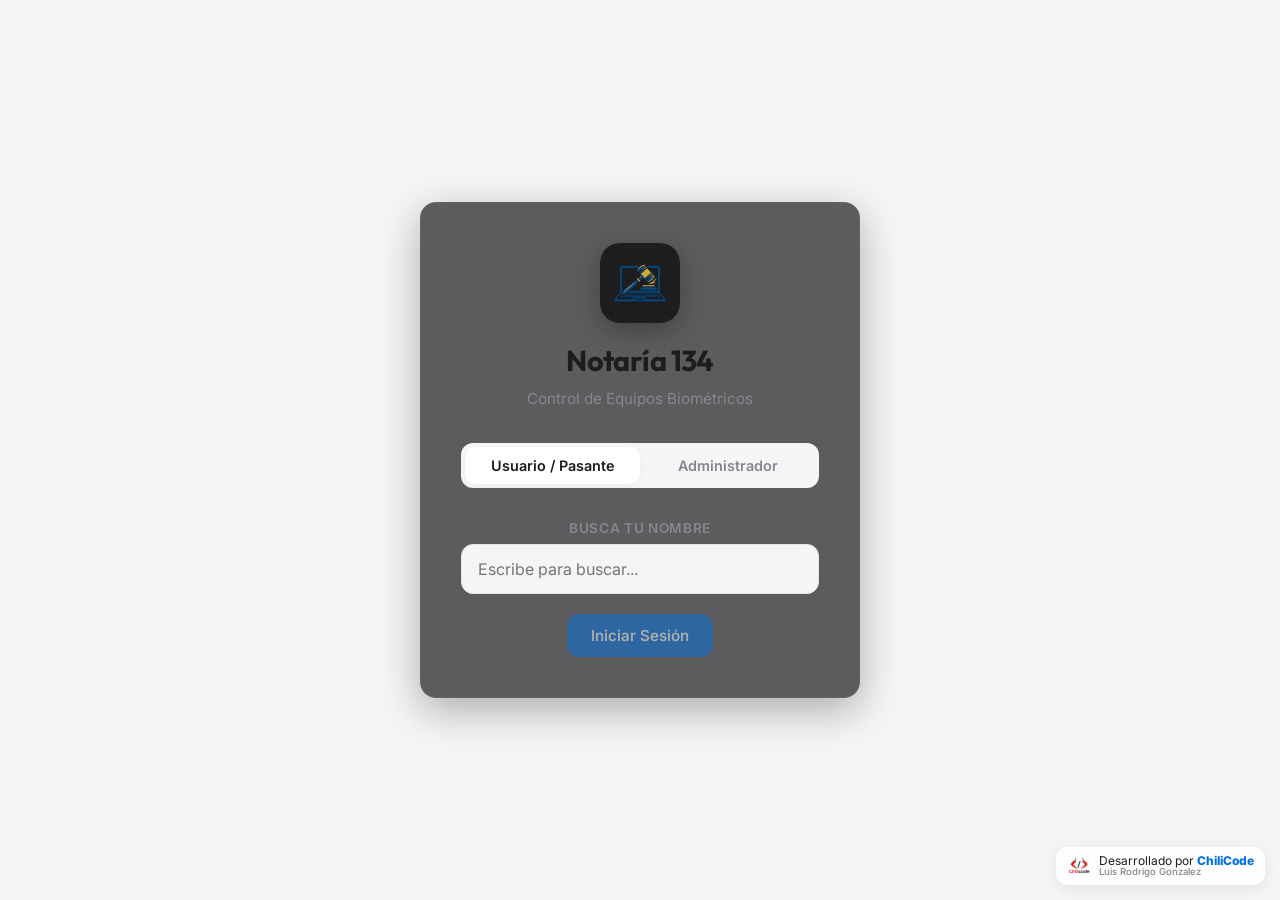
==== commit 48327ecb: "." ====
--- a/index.html
+++ b/index.html
@@ -41,7 +41,7 @@
     rel="stylesheet">
 
   <!-- Stylesheet -->
-  <link rel="stylesheet" href="styles.css?v=60">
+  <link rel="stylesheet" href="styles.css?v=61">
 
   <!-- SheetJS for browser Excel parsing/exporting -->
   <script src="https://cdn.jsdelivr.net/npm/xlsx@0.18.5/dist/xlsx.full.min.js"></script>
@@ -822,7 +822,7 @@
   <script src="https://www.gstatic.com/firebasejs/8.10.1/firebase-firestore.js"></script>
   <script src="config.js?v=60"></script>
   <script src="excel-export-helpers.js?v=60"></script>
-  <script src="app.js?v=60"></script>
+  <script src="app.js?v=61"></script>
   <script>
     // Register Service Worker for PWA
     if ('serviceWorker' in navigator) {
@@ -881,6 +881,9 @@
           onclick="document.getElementById('modal-edit-biometric').classList.remove('active')">Cancelar</button>
         <button class="btn btn-primary" onclick="saveBiometricHardware()">Guardar Cambios</button>
       </div>
+    </div>
+  </div>
+
   <!-- Floating EVA PWA Install Banner (Top Right Floating Button) -->
   <div id="eva-pwa-banner" class="eva-pwa-banner" onclick="openEvaInstallModal()" style="display: none;">
     <div class="eva-speech-bubble" id="eva-speech-bubble">¡Instálame!</div>
--- a/styles.css
+++ b/styles.css
@@ -3179,73 +3179,73 @@
   background-color: #94b7ca; border-radius: 20px 20px 0 0 / 12px 12px 0 0;
 }
 
-.head {
+.astronaut-wrapper .head {
   width: 38px; height: 32px; position: absolute; z-index: 3;
   background: -webkit-linear-gradient(left, #e3e8eb 0%, #e3e8eb 50%, #fbfdfa 50%, #fbfdfa 100%);
   border-radius: 50%; top: 13px; left: calc(50% - 19px);
 }
 
-.head:after {
+.astronaut-wrapper .head:after {
   content: ""; width: 24px; height: 20px; position: absolute;
   top: calc(50% - 10px); left: calc(50% - 12px);
   background: -webkit-linear-gradient(top, #15aece 0%, #15aece 50%, #0391bf 50%, #0391bf 100%);
   border-radius: 6px;
 }
 
-.head:before {
+.astronaut-wrapper .head:before {
   content: ""; width: 5px; height: 10px; position: absolute;
   top: calc(50% - 5px); left: -2px; background-color: #618095;
   border-radius: 2px; box-shadow: 36px 0px 0px #618095;
 }
 
-.body {
+.astronaut-wrapper .body {
   width: 34px; height: 40px; position: absolute; z-index: 2;
   background-color: #fffbff; border-radius: 16px / 8px; top: 42px;
   left: calc(50% - 17px); background: -webkit-linear-gradient(left, #e3e8eb 0%, #e3e8eb 50%, #fbfdfa 50%, #fbfdfa 100%);
 }
 
-.panel {
+.astronaut-wrapper .panel {
   width: 24px; height: 16px; position: absolute; top: 8px;
   left: calc(50% - 12px); background-color: #b7cceb;
 }
 
-.panel:before {
+.astronaut-wrapper .panel:before {
   content: ""; width: 12px; height: 2px; position: absolute;
   top: 3px; left: 3px; background-color: #fbfdfa;
   box-shadow: 0px 4px 0px #fbfdfa, 0px 8px 0px #fbfdfa;
 }
 
-.panel:after {
+.astronaut-wrapper .panel:after {
   content: ""; width: 3px; height: 3px; position: absolute;
   top: 3px; right: 3px; background-color: #fbfdfa;
   border-radius: 50%; box-shadow: 0px 6px 0px 1px #fbfdfa;
 }
 
-.arm { width: 32px; height: 12px; position: absolute; top: 48px; z-index: 2; }
-.arm-left { left: 12px; background-color: #e3e8eb; border-radius: 0 0 0 15px; }
-.arm-right { right: 12px; background-color: #fbfdfa; border-radius: 0 0 15px 0; }
-
-.arm-left:before, .arm-right:before {
+.astronaut-wrapper .arm { width: 32px; height: 12px; position: absolute; top: 48px; z-index: 2; }
+.astronaut-wrapper .arm-left { left: 12px; background-color: #e3e8eb; border-radius: 0 0 0 15px; }
+.astronaut-wrapper .arm-right { right: 12px; background-color: #fbfdfa; border-radius: 0 0 15px 0; }
+
+.astronaut-wrapper .arm-left:before, .astronaut-wrapper .arm-right:before {
   content: ""; width: 12px; height: 28px; position: absolute; top: -16px;
 }
-.arm-left:before { border-radius: 20px 20px 0px 48px / 20px 20px 0 44px; left: 0; background-color: #e3e8eb; }
-.arm-right:before { border-radius: 20px 20px 48px 0 / 20px 20px 110px 0; right: 0; background-color: #fbfdfa; }
-
-.arm-left:after, .arm-right:after {
+.astronaut-wrapper .arm-left:before { border-radius: 20px 20px 0px 48px / 20px 20px 0 44px; left: 0; background-color: #e3e8eb; }
+.astronaut-wrapper .arm-right:before { border-radius: 20px 20px 48px 0 / 20px 20px 110px 0; right: 0; background-color: #fbfdfa; }
+
+.astronaut-wrapper .arm-left:after, .astronaut-wrapper .arm-right:after {
   content: ""; width: 12px; height: 4px; position: absolute; top: -10px;
 }
-.arm-left:after { background-color: #6e91a4; left: 0; }
-.arm-right:after { right: 0; background-color: #b6d2e0; }
-
-.leg { width: 12px; height: 16px; position: absolute; z-index: 2; bottom: 28px; }
-.leg-left { left: 30px; background-color: #e3e8eb; transform: rotate(20deg); }
-.leg-right { right: 29px; background-color: #fbfdfa; transform: rotate(-20deg); }
-
-.leg-left:before, .leg-right:before {
+.astronaut-wrapper .arm-left:after { background-color: #6e91a4; left: 0; }
+.astronaut-wrapper .arm-right:after { right: 0; background-color: #b6d2e0; }
+
+.astronaut-wrapper .leg { width: 12px; height: 16px; position: absolute; z-index: 2; bottom: 28px; }
+.astronaut-wrapper .leg-left { left: 30px; background-color: #e3e8eb; transform: rotate(20deg); }
+.astronaut-wrapper .leg-right { right: 29px; background-color: #fbfdfa; transform: rotate(-20deg); }
+
+.astronaut-wrapper .leg-left:before, .astronaut-wrapper .leg-right:before {
   content: ""; width: 20px; height: 10px; position: absolute; bottom: -10px;
 }
-.leg-left:before { left: -8px; background-color: #e3e8eb; border-radius: 12px 0 0 0; border-bottom: 4px solid #6d96ac; }
-.leg-right:before { right: -8px; background-color: #fbfdfa; border-radius: 0 12px 0 0; border-bottom: 4px solid #b0cfe4; }
+.astronaut-wrapper .leg-left:before { left: -8px; background-color: #e3e8eb; border-radius: 12px 0 0 0; border-bottom: 4px solid #6d96ac; }
+.astronaut-wrapper .leg-right:before { right: -8px; background-color: #fbfdfa; border-radius: 0 12px 0 0; border-bottom: 4px solid #b0cfe4; }
 
 /* ==========================================================================
    UIVERSE.IO - COFFEE MACHINE ANIMATION (by isfan4ik)
@@ -4333,53 +4333,55 @@
    ========================================================================== */
 .eva-pwa-banner {
   position: fixed;
-  top: 14px;
+  top: 70px;
   right: 14px;
   z-index: 10000;
   display: flex;
-  flex-direction: column;
   align-items: center;
   cursor: pointer;
   user-select: none;
-  filter: drop-shadow(0 4px 15px rgba(0, 113, 227, 0.4));
+  filter: drop-shadow(0 6px 20px rgba(0, 113, 227, 0.5));
   transition: transform 0.3s cubic-bezier(0.175, 0.885, 0.32, 1.275);
 }
 
 .eva-pwa-banner:hover {
-  transform: scale(1.1);
+  transform: scale(1.08);
 }
 
 .eva-pwa-banner:active {
   transform: scale(0.95);
 }
 
-/* 3-second speech bubble animation */
+/* Highly visible 5-second speech bubble positioned to the left of EVA */
 .eva-speech-bubble {
   position: absolute;
-  top: -34px;
-  background: linear-gradient(135deg, #0071e3, #6366f1);
+  right: 68px;
+  top: 50%;
+  transform: translateY(-50%);
+  background: linear-gradient(135deg, #0071e3, #5e5ce6);
   color: #ffffff;
   font-family: 'Outfit', -apple-system, sans-serif;
-  font-size: 0.78rem;
-  font-weight: 700;
-  padding: 4px 10px;
-  border-radius: 12px;
-  box-shadow: 0 4px 12px rgba(0,0,0,0.3);
+  font-size: 0.85rem;
+  font-weight: 800;
+  padding: 6px 14px;
+  border-radius: 14px;
+  box-shadow: 0 6px 20px rgba(0,0,0,0.5);
   white-space: nowrap;
-  animation: evaBubblePop 3s cubic-bezier(0.175, 0.885, 0.32, 1.275) infinite;
+  animation: evaBubblePop 5s cubic-bezier(0.175, 0.885, 0.32, 1.275) infinite;
   pointer-events: none;
-  border: 1px solid rgba(255, 255, 255, 0.3);
+  border: 1px solid rgba(255, 255, 255, 0.4);
+  letter-spacing: 0.3px;
 }
 
 .eva-speech-bubble::after {
   content: "";
   position: absolute;
-  bottom: -5px;
-  left: 50%;
-  transform: translateX(-50%);
-  border-width: 5px 5px 0;
+  right: -7px;
+  top: 50%;
+  transform: translateY(-50%);
+  border-width: 6px 0 6px 7px;
   border-style: solid;
-  border-color: #6366f1 transparent;
+  border-color: transparent transparent transparent #5e5ce6;
   display: block;
   width: 0;
 }
@@ -4387,93 +4389,94 @@
 @keyframes evaBubblePop {
   0%, 80%, 100% {
     opacity: 0;
-    transform: translateY(6px) scale(0.8);
+    transform: translateY(-50%) translateX(10px) scale(0.8);
   }
   15%, 65% {
     opacity: 1;
-    transform: translateY(0) scale(1);
+    transform: translateY(-50%) translateX(0) scale(1);
   }
 }
 
 .eva-banner-model {
-  width: 52px;
-  height: 52px;
+  position: relative;
+  width: 56px;
+  height: 56px;
   overflow: hidden;
   border-radius: 50%;
-  border: 2px solid rgba(255, 255, 255, 0.7);
+  border: 2px solid rgba(11, 218, 235, 0.8);
   background: #000;
-  box-shadow: 0 0 15px rgba(11, 218, 235, 0.6);
-  display: flex;
-  justify-content: center;
-  align-items: center;
+  box-shadow: 0 0 18px rgba(11, 218, 235, 0.6);
 }
 
 .eva-banner-model .modelViewPort {
-  width: 16rem;
-  aspect-ratio: 1;
+  width: 20rem !important;
+  height: 20rem !important;
+  position: absolute;
+  top: 50%;
+  left: 50%;
+  transform: translate(-50%, -50%) scale(0.175);
+  transform-origin: center center;
   border-radius: 50%;
   display: flex;
   justify-content: center;
   align-items: center;
   background: #000;
   overflow: hidden;
-  transform: scale(0.16);
-  transform-origin: center center;
+}
+
+.eva-banner-model .scannerThing {
+  display: none !important;
 }
 
 /* Modal EVA Viewport */
 .eva-modal-viewport {
-  width: 100px;
-  height: 100px;
-  margin: 0 auto 15px auto;
+  position: relative;
+  width: 120px;
+  height: 120px;
+  margin: 0 auto 16px auto;
   border-radius: 50%;
   background: #000;
-  border: 3px solid rgba(11, 218, 235, 0.7);
-  box-shadow: 0 0 25px rgba(11, 218, 235, 0.5);
-  display: flex;
-  justify-content: center;
-  align-items: center;
+  border: 3px solid rgba(11, 218, 235, 0.8);
+  box-shadow: 0 0 30px rgba(11, 218, 235, 0.6);
   overflow: hidden;
 }
 
 .eva-modal-viewport .modelViewPort {
-  width: 20rem;
-  aspect-ratio: 1;
+  width: 20rem !important;
+  height: 20rem !important;
+  position: absolute;
+  top: 50%;
+  left: 50%;
+  transform: translate(-50%, -50%) scale(0.375);
+  transform-origin: center center;
   border-radius: 50%;
   display: flex;
   justify-content: center;
   align-items: center;
   background: #000;
   overflow: hidden;
-  transform: scale(0.35);
-  transform-origin: center center;
-}
-
-/* Core EVA CSS from Uiverse.io by Subaashbala */
-.modelViewPort {
-  perspective: 1000px;
-  width: 20rem;
-  aspect-ratio: 1;
-  border-radius: 50%;
-  display: flex;
-  justify-content: center;
-  align-items: center;
-  background: #000;
-  overflow: hidden;
-}
+}
+
+.eva-modal-viewport .scannerThing {
+  display: none !important;
+}
+
+/* Core EVA CSS Scoped strictly under .eva */
 .eva {
   --EVA-ROTATION-DURATION: 4s;
   transform-style: preserve-3d;
   animation: rotateRight var(--EVA-ROTATION-DURATION) linear infinite alternate;
-}
-.head {
+  will-change: transform;
+  backface-visibility: hidden;
+}
+.eva .head {
   position: relative;
   width: 6rem;
   height: 4rem;
   border-radius: 48% 53% 45% 55% / 79% 79% 20% 22%;
   background: linear-gradient(to right, white 45%, gray);
 }
-.eyeChamber {
+.eva .eyeChamber {
   width: 4.5rem;
   height: 2.75rem;
   position: relative;
@@ -4485,13 +4488,13 @@
   transform: translate(-50%, -50%);
   animation: moveRight var(--EVA-ROTATION-DURATION) linear infinite alternate;
 }
-.eye {
+.eva .eye {
   width: 1.2rem;
   height: 1.5rem;
   position: absolute;
   border-radius: 50%;
 }
-.eye:first-child {
+.eva .eye:first-child {
   left: 12px;
   top: 50%;
   background: repeating-linear-gradient(
@@ -4503,7 +4506,7 @@
   box-shadow: inset 0px 0px 5px #04b8d5, 0px 0px 15px 1px #0bdaeb;
   transform: translate(0, -50%) rotate(-65deg);
 }
-.eye:nth-child(2) {
+.eva .eye:nth-child(2) {
   right: 12px;
   top: 50%;
   background: repeating-linear-gradient(
@@ -4515,7 +4518,7 @@
   box-shadow: inset 0px 0px 5px #04b8d5, 0px 0px 15px 1px #0bdaeb;
   transform: translate(0, -50%) rotate(65deg);
 }
-.body {
+.eva .body {
   width: 6rem;
   height: 8rem;
   position: relative;
@@ -4523,7 +4526,7 @@
   border-radius: 47% 53% 45% 55% / 12% 9% 90% 88%;
   background: linear-gradient(to right, white 35%, gray);
 }
-.hand {
+.eva .hand {
   position: absolute;
   left: -1.5rem;
   top: 0.75rem;
@@ -4534,18 +4537,18 @@
   box-shadow: 5px 0px 5px rgba(0, 0, 0, 0.25);
   transform: rotateY(55deg) rotateZ(10deg);
 }
-.hand:first-child {
+.eva .hand:first-child {
   animation: compensateRotation var(--EVA-ROTATION-DURATION) linear infinite
     alternate;
 }
-.hand:nth-child(2) {
+.eva .hand:nth-child(2) {
   left: 92%;
   background: linear-gradient(to right, white 15%, gray);
   transform: rotateY(55deg) rotateZ(-10deg);
   animation: compensateRotationRight var(--EVA-ROTATION-DURATION) linear
     infinite alternate;
 }
-.scannerThing {
+.eva .scannerThing {
   width: 0;
   height: 0;
   position: absolute;
@@ -4558,7 +4561,7 @@
   mask: linear-gradient(to right, white, transparent 35%);
   animation: glow 2s cubic-bezier(0.86, 0, 0.07, 1) infinite;
 }
-.scannerOrigin {
+.eva .scannerOrigin {
   position: absolute;
   width: 8px;
   aspect-ratio: 1;
@@ -4639,7 +4642,38 @@
   transform: scale(0.98);
 }
 
-
-
-
-
+/* ==========================================================================
+   PERFORMANCE & HARDWARE ACCELERATION OPTIMIZATIONS
+   Preserves 100% UX aesthetics while pausing animations when elements are hidden
+   ========================================================================== */
+
+/* 1. Pause 3D and heavy CSS animations in inactive / hidden panels */
+.view-panel:not(.active) .macbook-wrapper *,
+.view-panel:not(.active) .pasante-folded-anim *,
+.view-panel:not(.active) .astronaut-wrapper *,
+.view-panel:not(.active) .laptop-anim-container * {
+  animation-play-state: paused !important;
+}
+
+/* 2. Pause EVA inside modal when modal is closed */
+.modal:not(.active) .eva-modal-viewport *,
+#eva-install-modal:not(.active) .eva * {
+  animation-play-state: paused !important;
+}
+
+/* 3. Isolate card layouts to prevent whole-page layout thrashing */
+.bio-card, .stat-card, .login-card, .log-form-box, .log-history-box {
+  contain: layout style;
+}
+
+/* 4. GPU compositing hint for 3D elements */
+.macbook, .inner, .screen, .astronaut-wrapper {
+  will-change: transform;
+  backface-visibility: hidden;
+}
+
+
+
+
+
+
